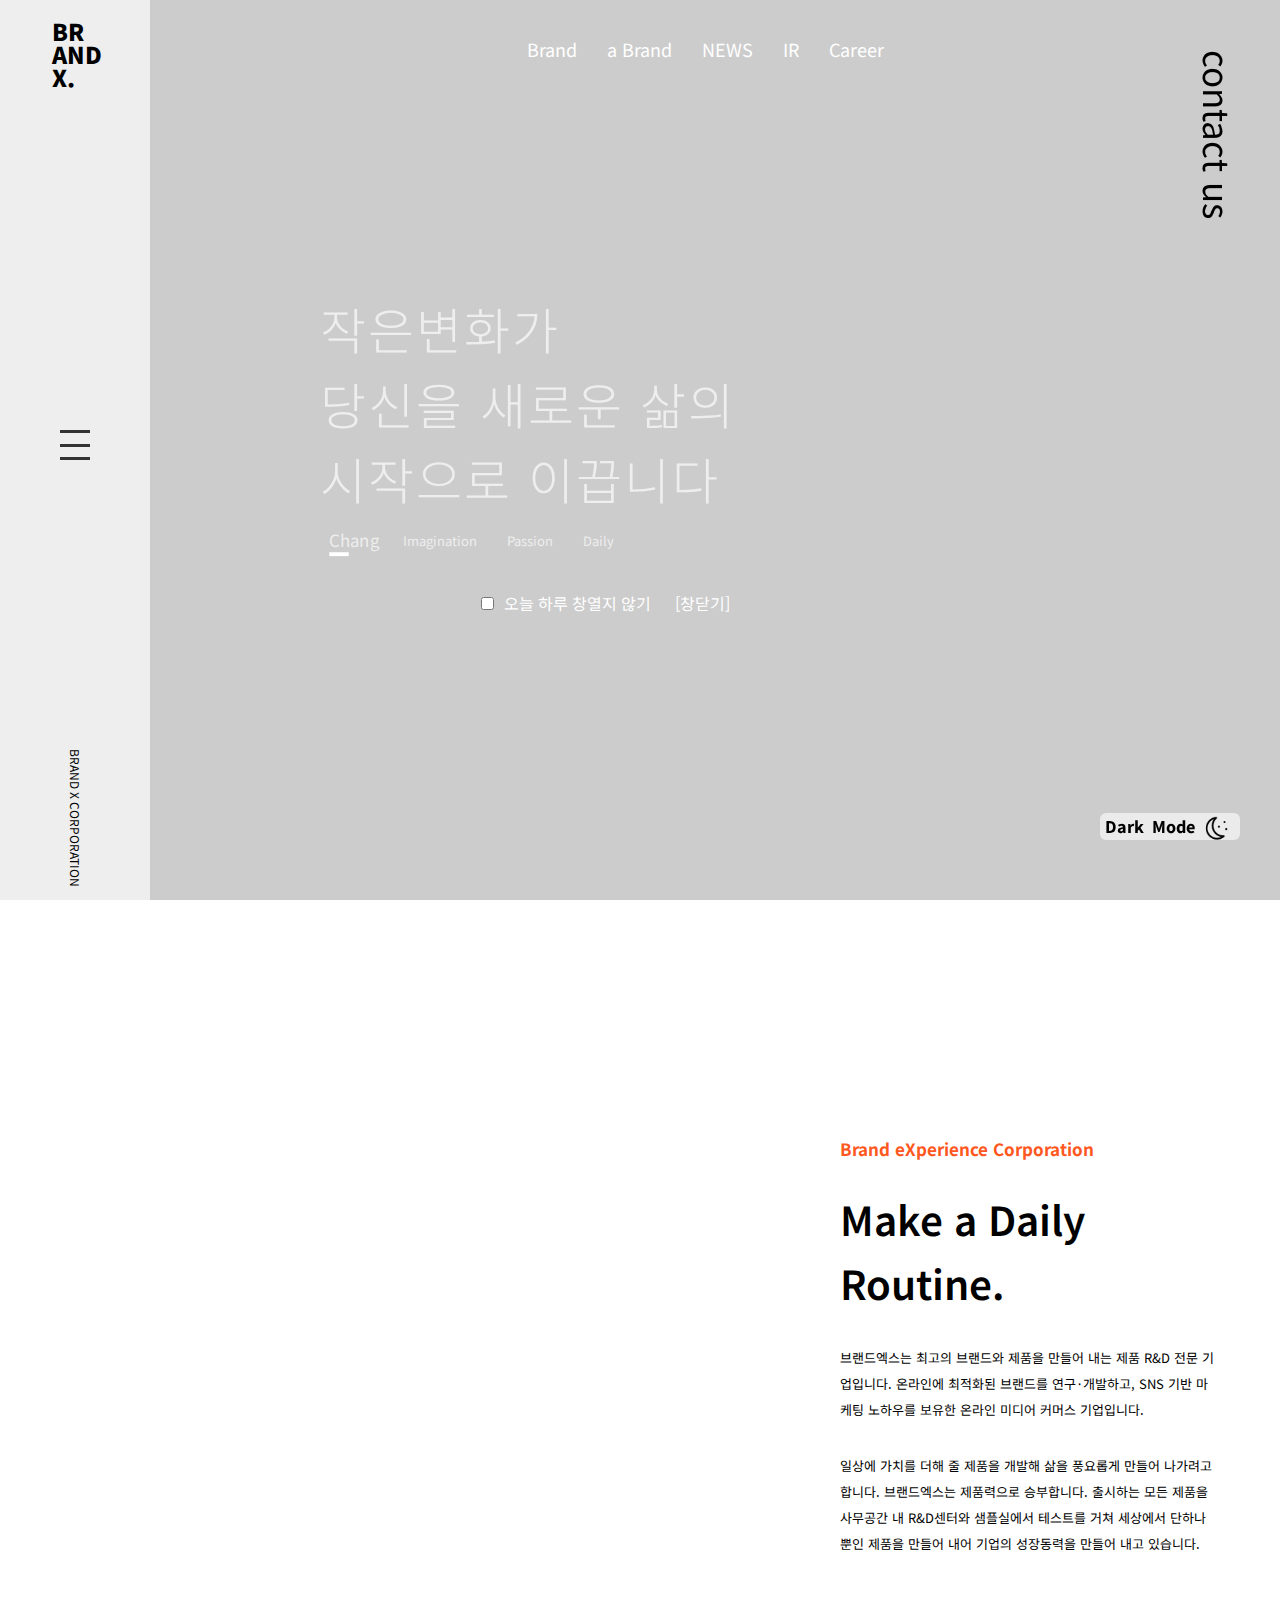
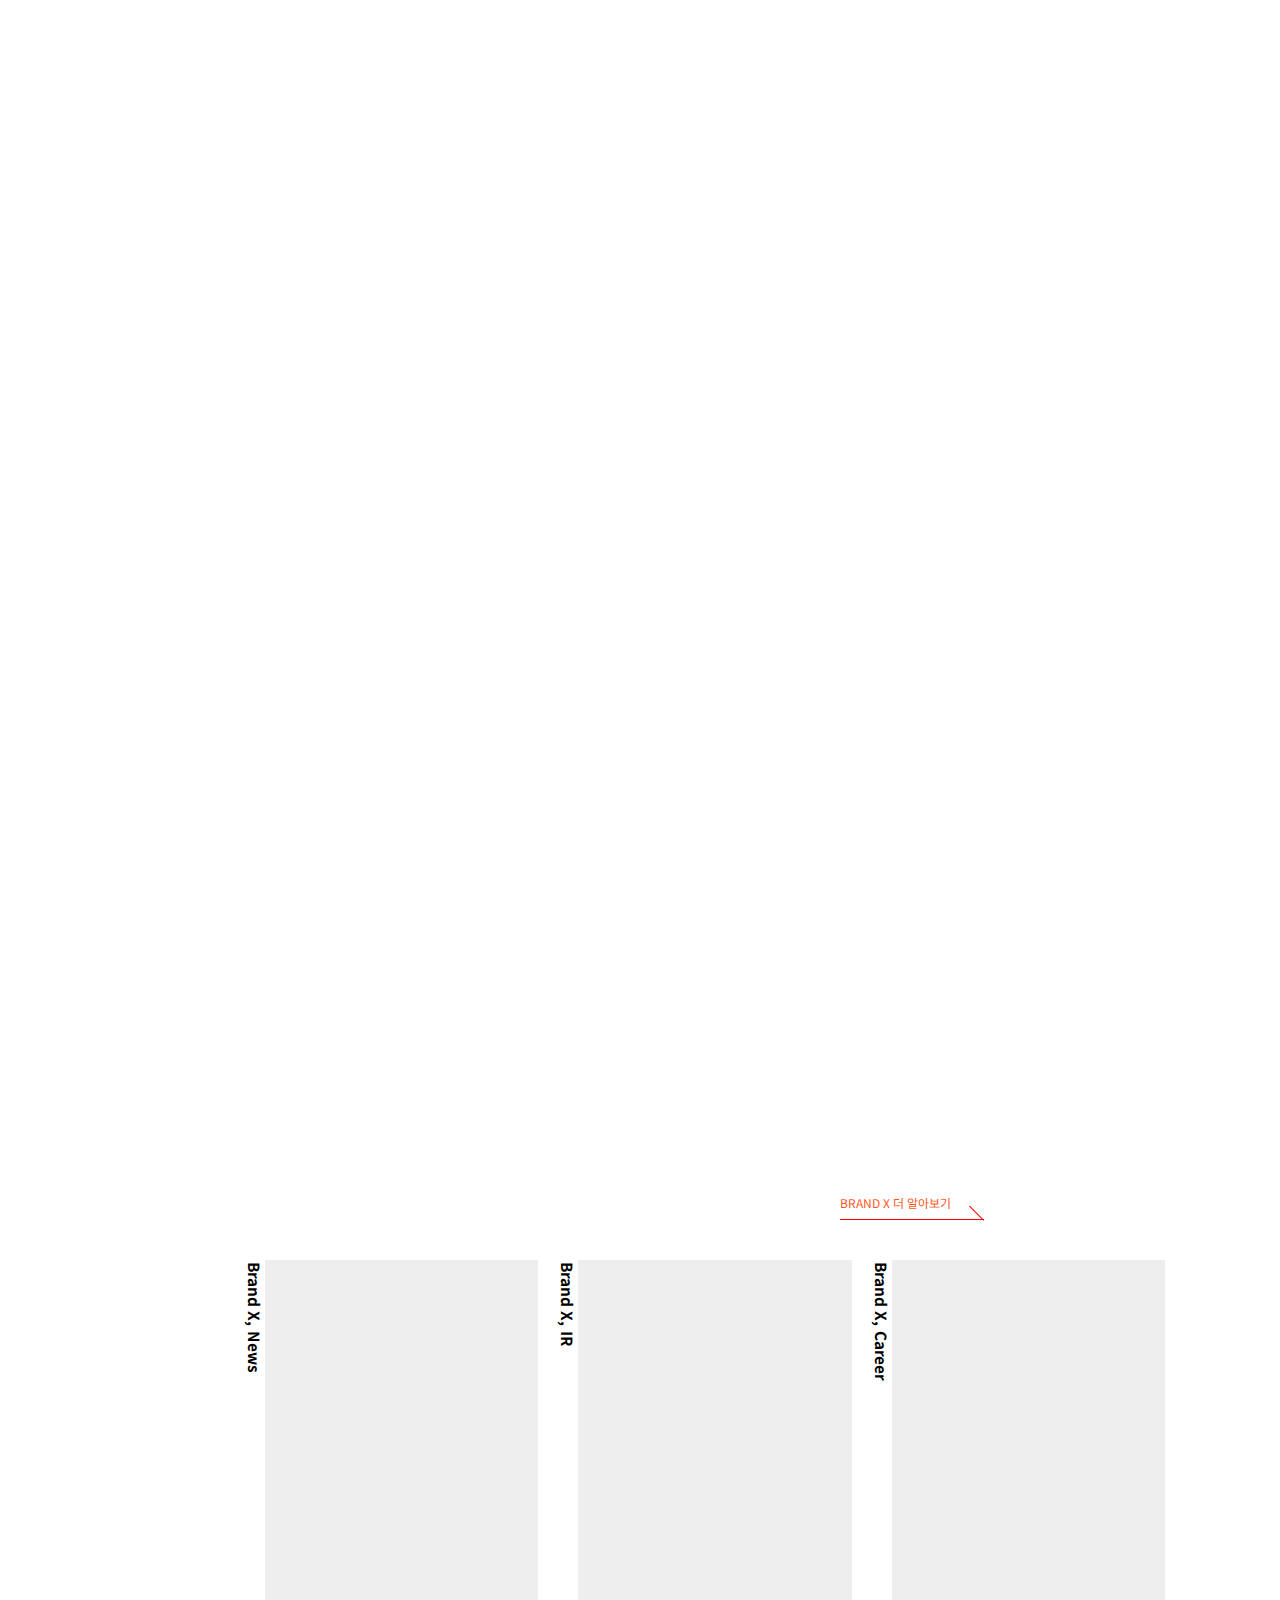
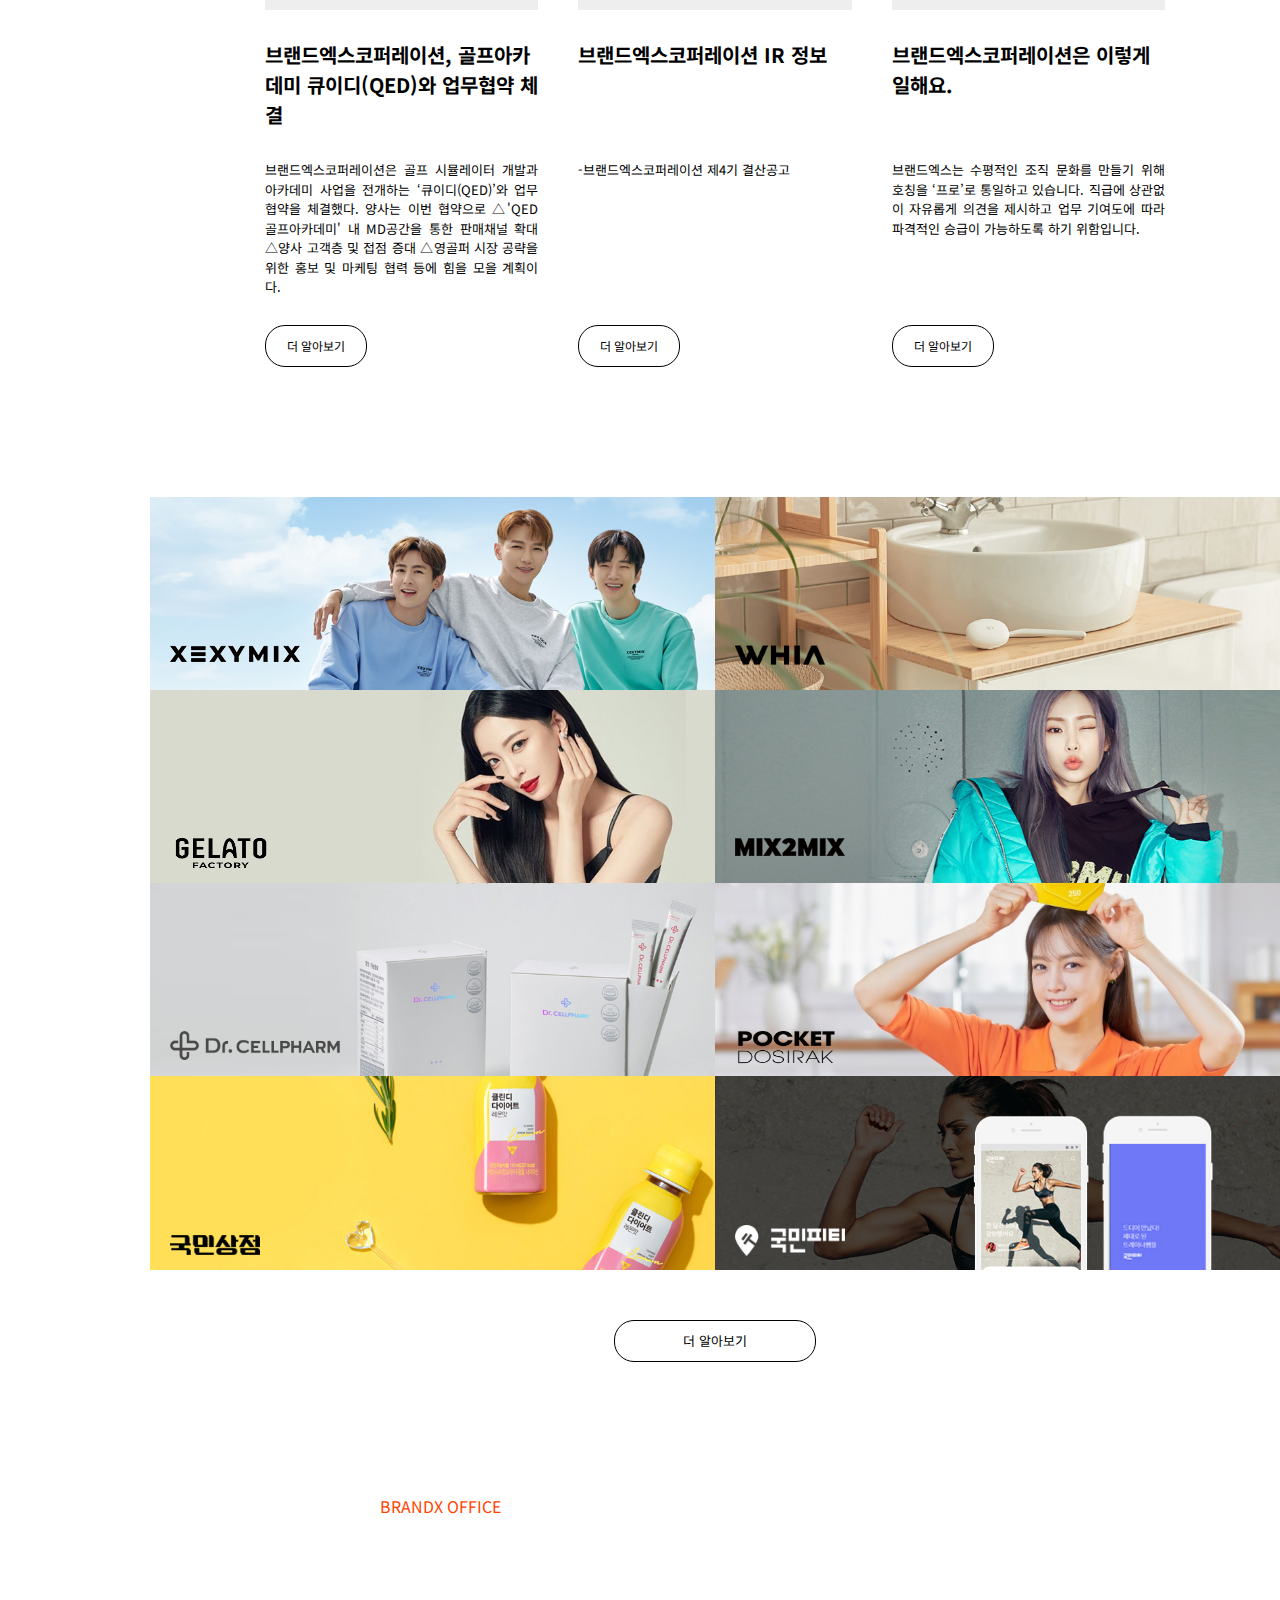
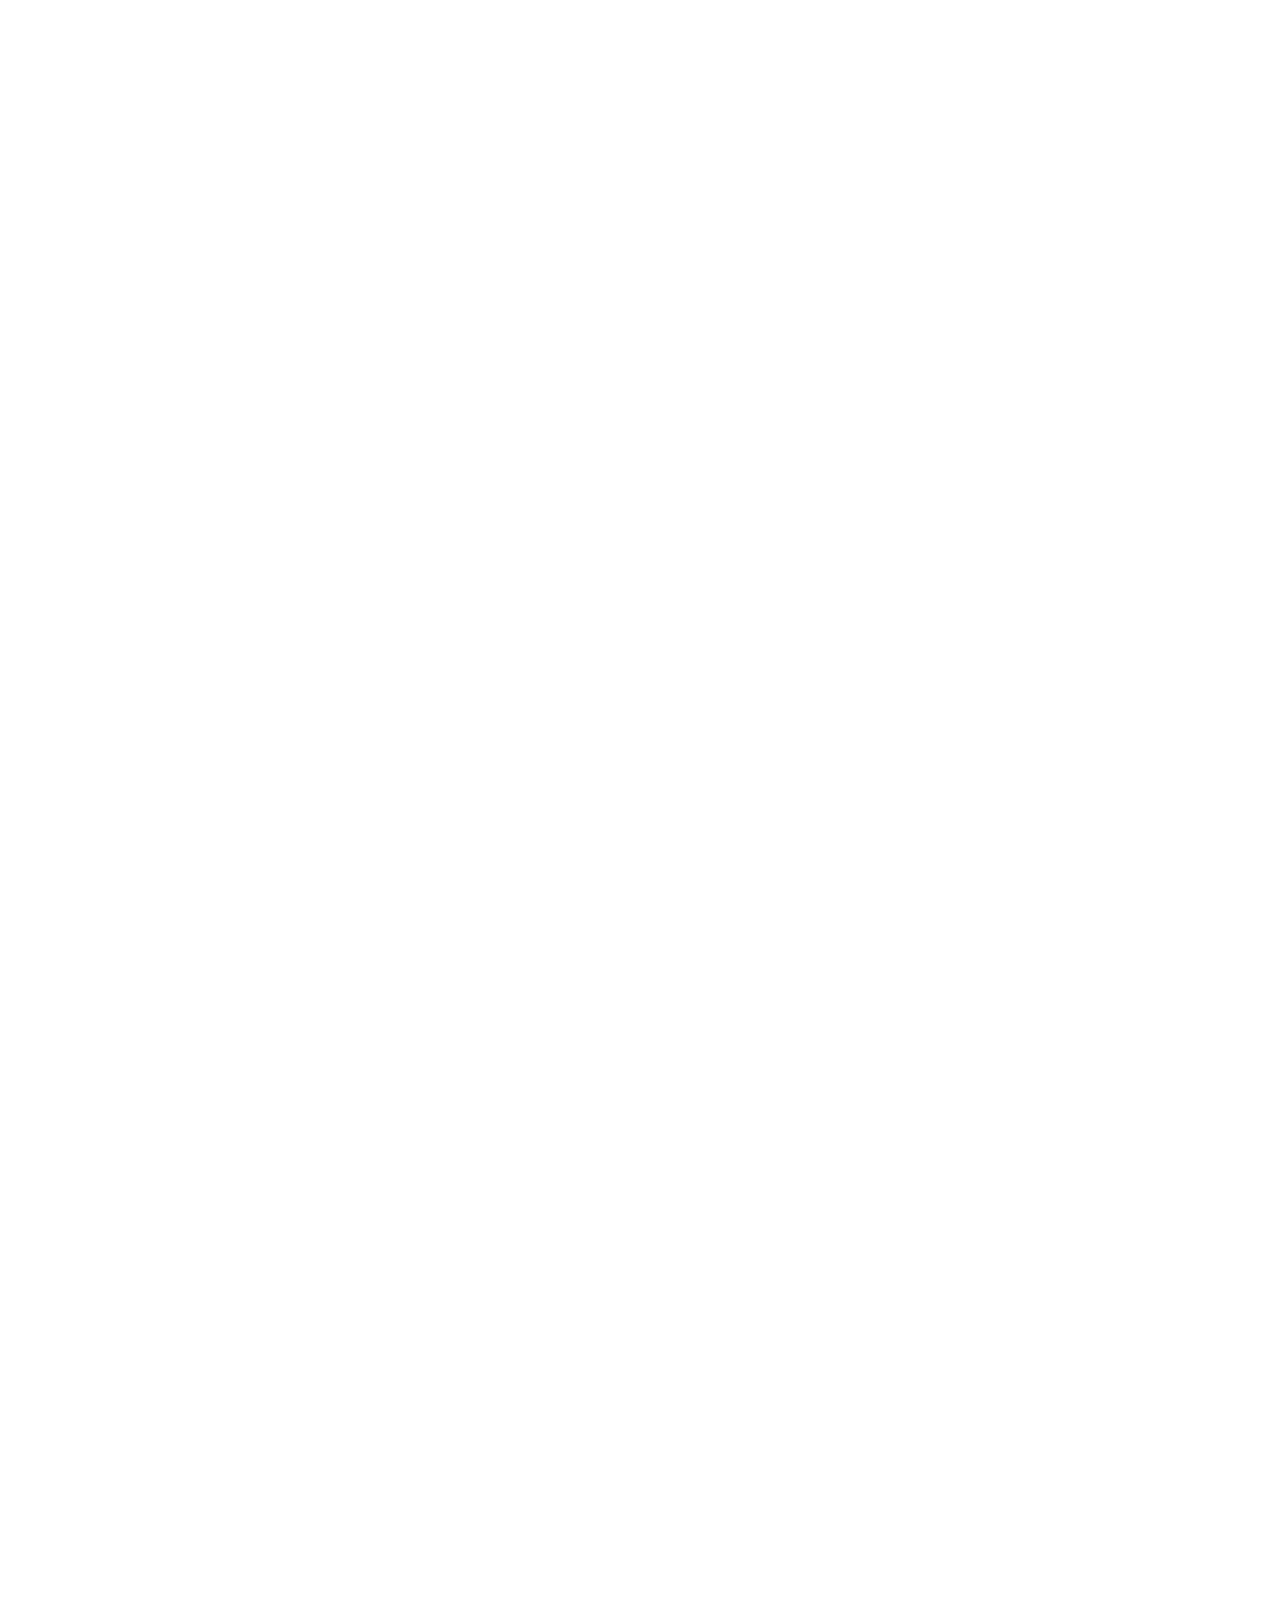
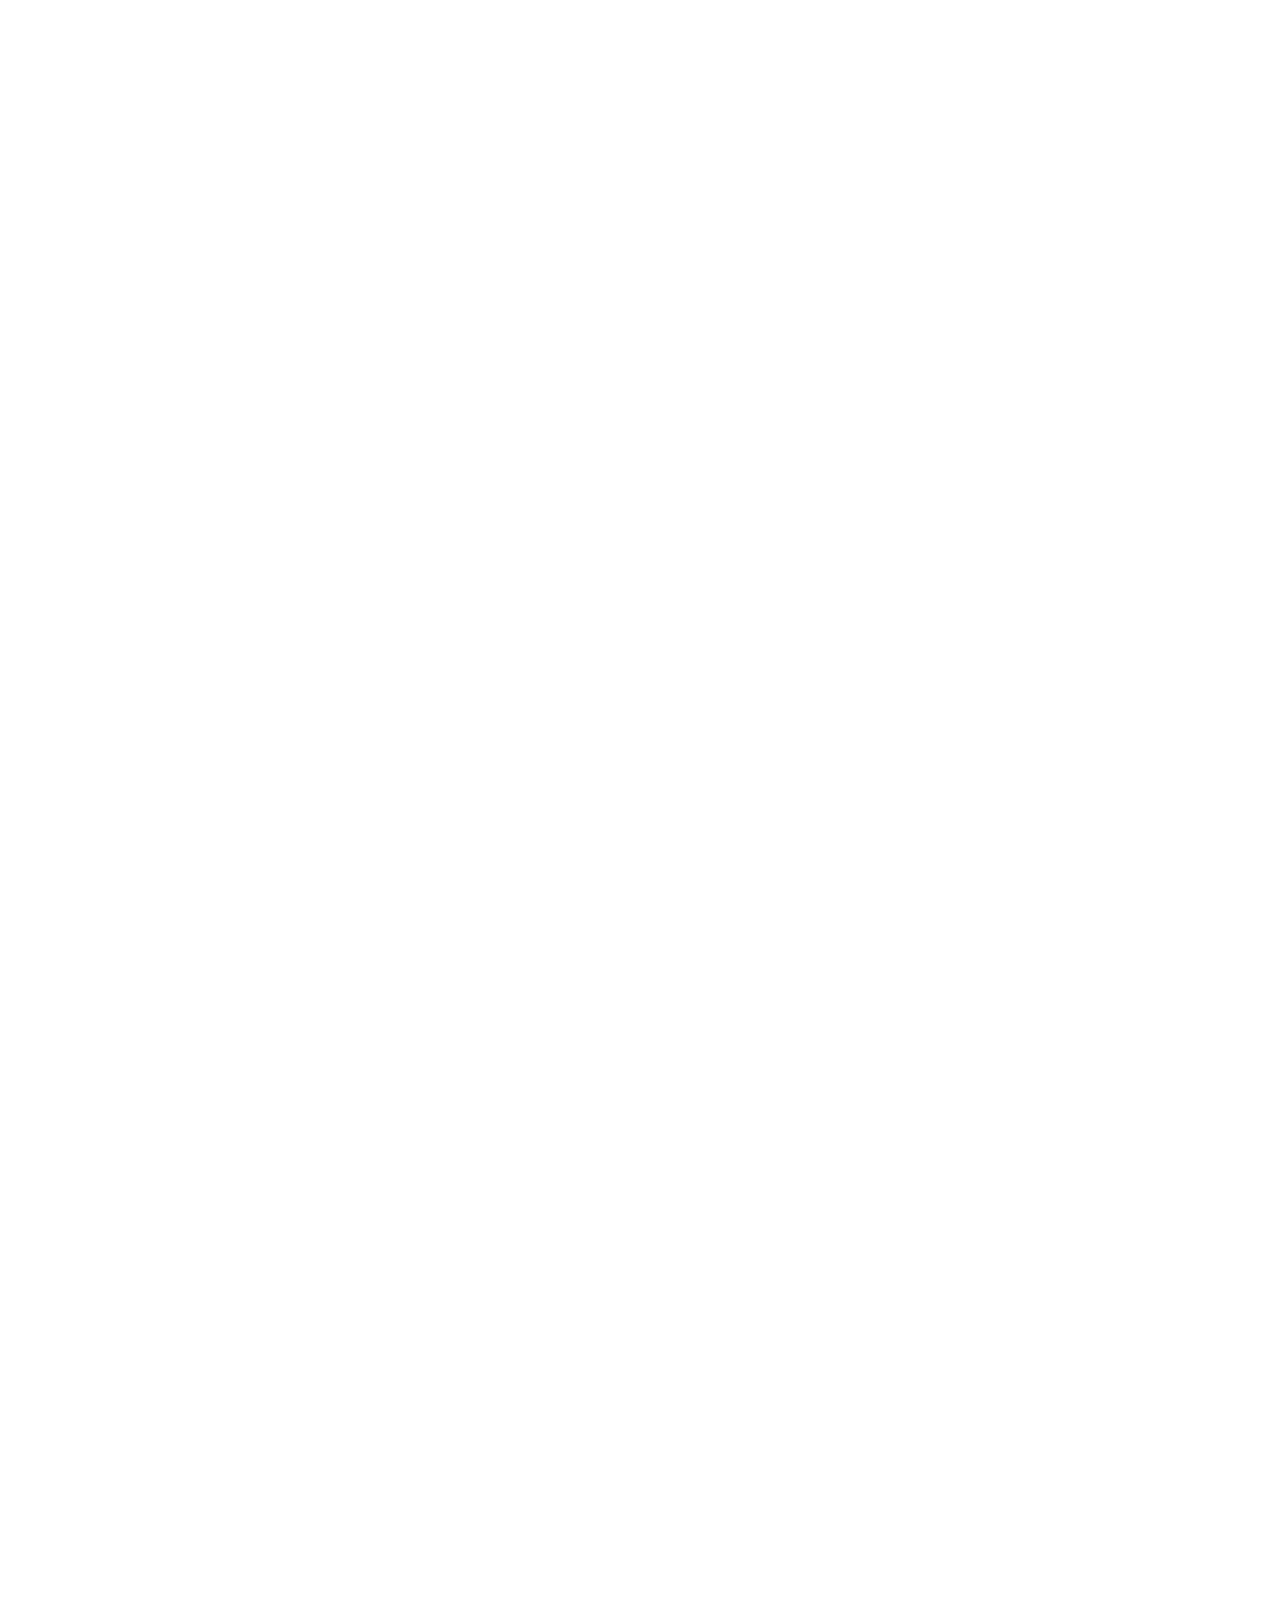
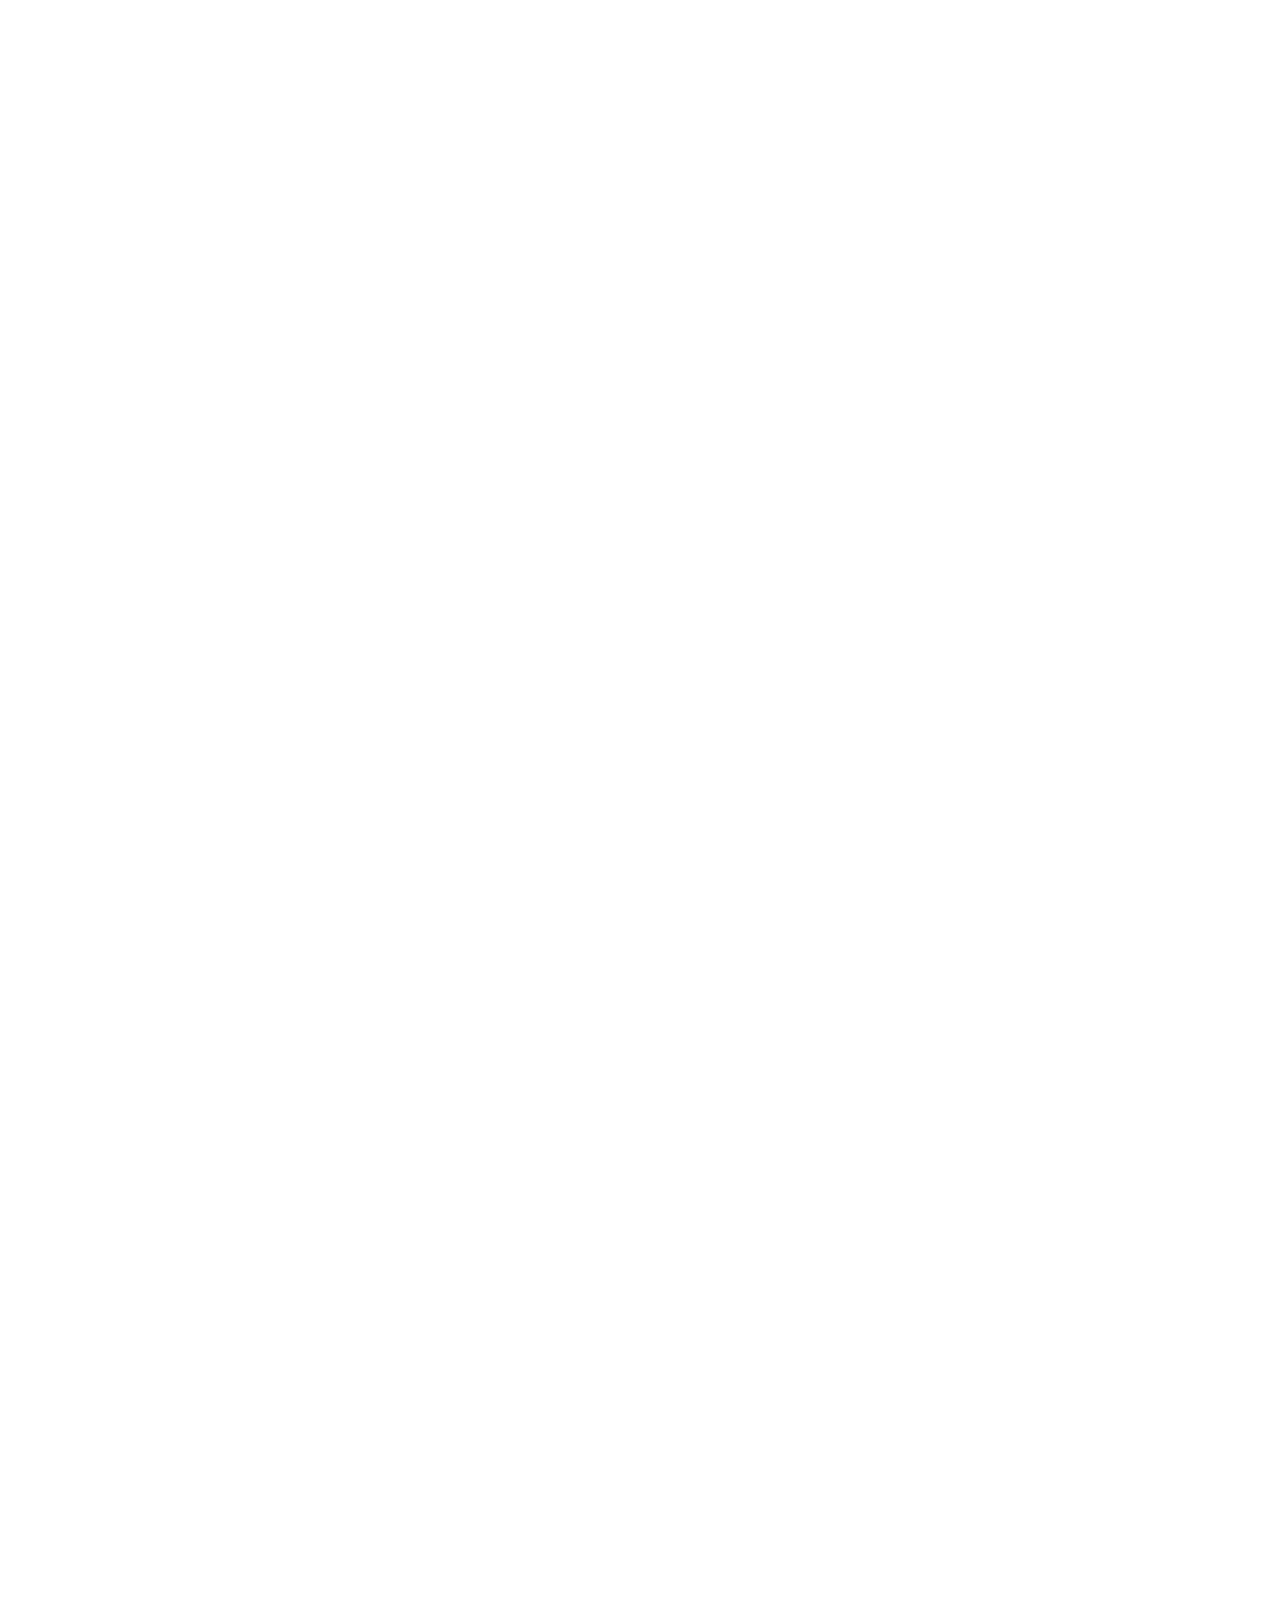
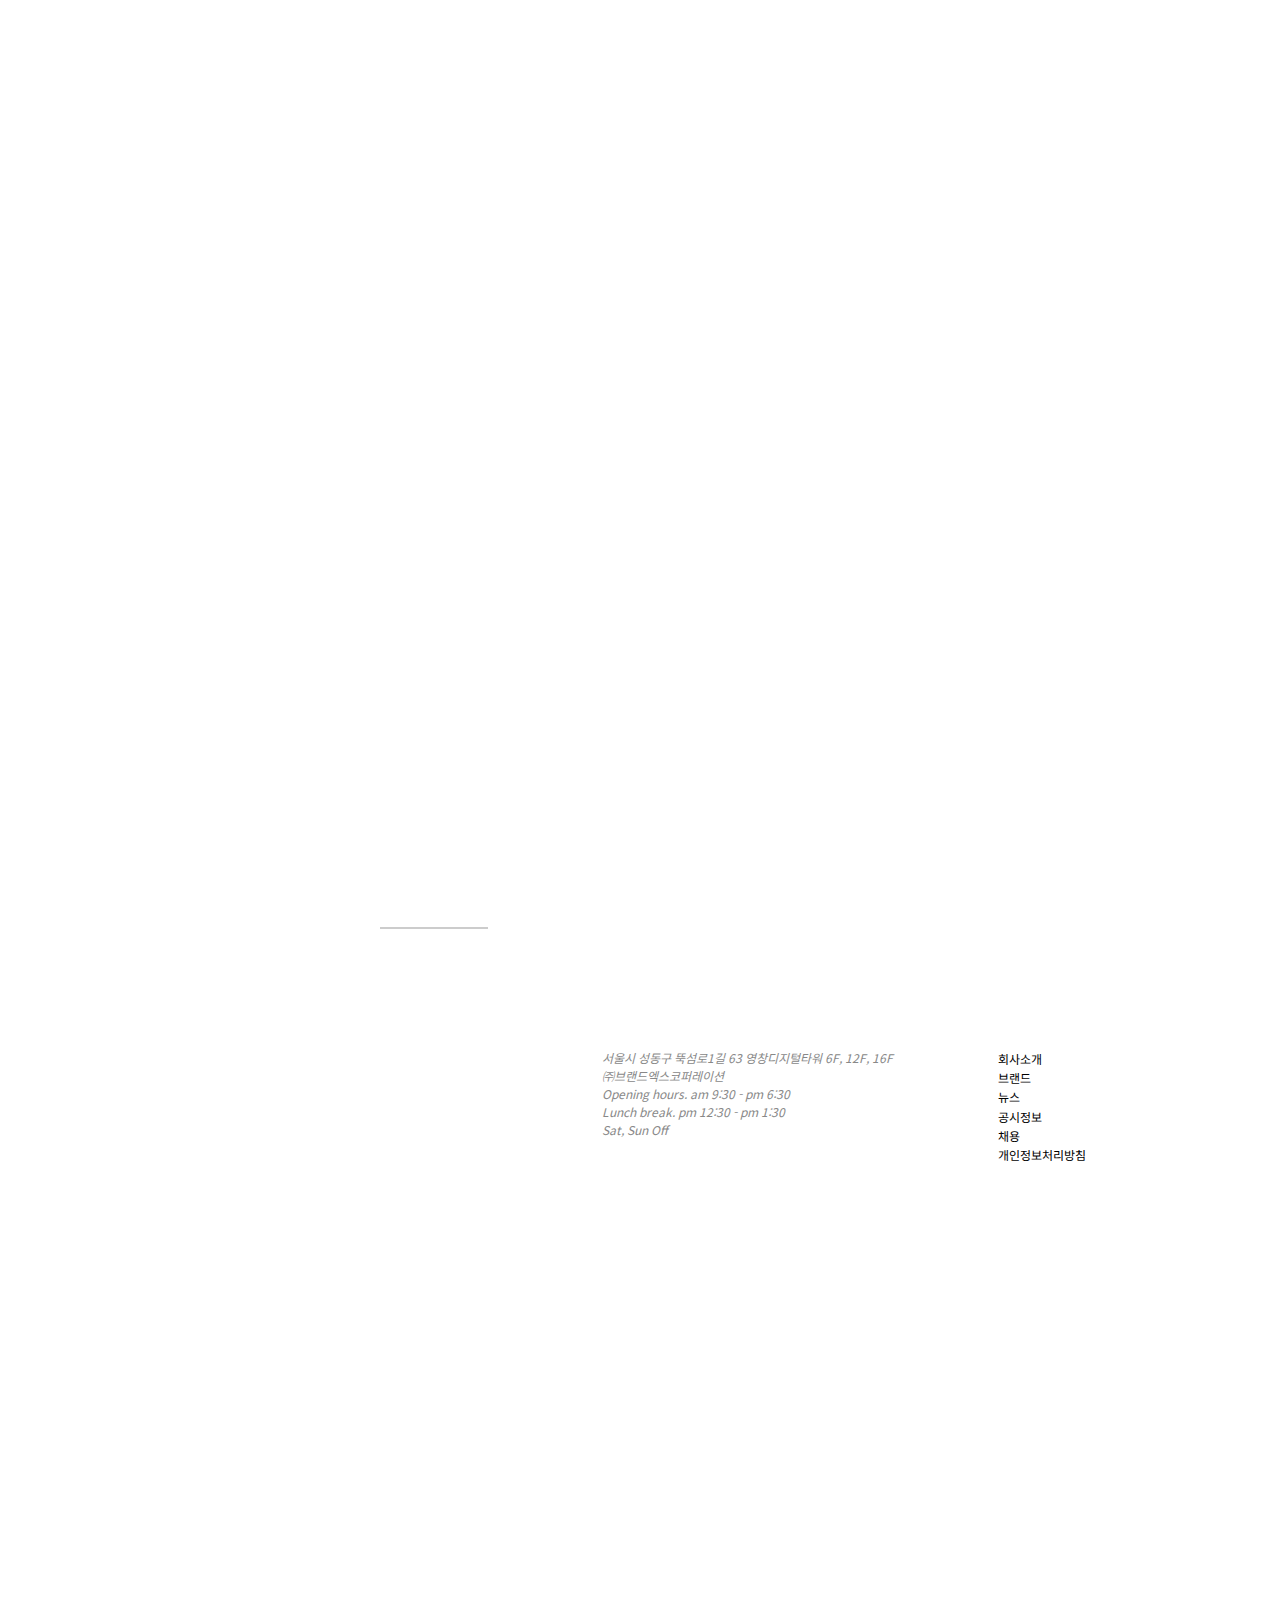
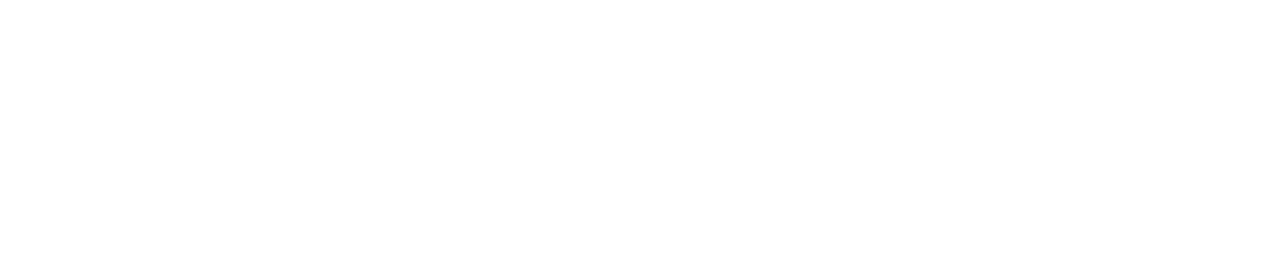
==== index.html @ f8bc4e4e "Update index.html" ====
<!DOCTYPE html>
<html lang="ko">
<head>
    <meta charset="UTF-8">
    <meta http-equiv="X-UA-Compatible" content="IE=edge">
    <meta name="viewport" content="width=device-width, initial-scale=1.0">
    <title>브랜드엑스코퍼레이션</title>
    <link rel="stylesheet" href="https://cdnjs.cloudflare.com/ajax/libs/meyer-reset/2.0/reset.min.css">
    <link rel="stylesheet" href="css/reset.css" type="text/css">

    <!-- 구글폰트:notosanskr -->
    <link rel="preconnect" href="https://fonts.googleapis.com">
    <link rel="preconnect" href="https://fonts.gstatic.com" crossorigin>
    <link href="https://fonts.googleapis.com/css2?family=Jua&family=Noto+Sans+KR:wght@100;300;400;500;700;900&display=swap" rel="stylesheet"> 
    
    <link rel="stylesheet" href="css/common.css" type="text/css">
    <link rel="stylesheet" href="css/header.css" type="text/css">
    <link rel="stylesheet" href="css/title.css" type="text/css">
    <link rel="stylesheet" href="css/main.css" type="text/css">
    <link rel="stylesheet" href="css/footer.css" type="text/css">
    <link rel="stylesheet" href="css/popup.css" type="text/css">
    <link rel="stylesheet" href="css/responsive.css" type="text/css">
    <link rel="stylesheet" href="css/aside.css" type="text/css">
    <!-- <script src="js/jquery-1.6.2.min.js"></script> -->
    <script src="https://code.jquery.com/jquery-3.6.0.min.js" integrity="sha256-/xUj+3OJU5yExlq6GSYGSHk7tPXikynS7ogEvDej/m4=" crossorigin="anonymous"></script>
    <script type="text/javascript" src="js/popup.js"></script>
    
<!-- slick 브랜드오피스 슬라이드  ---------------------------------------------------------------------------------------->
    <link rel="stylesheet" type="text/css" href="css/slick.css"/>
    <link rel="stylesheet" type="text/css" href="css/slick-theme.css"/>
    <script type="text/javascript" src="http://cdn.jsdelivr.net/npm/slick-carousel@1.8.1/slick/slick.min.js"></script>

    <script type="text/javascript" src="js/slick.js"></script>    
    
<!--  브랜드오피스 드래그 시 진행바크기 변화 --------------------------------------------------------------------------------->
    <script>
    $(function(){
            //office slick
            $('.brandOfficeSlide').slick({
                centerMode: true,
                centerPadding: '100px',
                arrows:false

            });
            $("#brandoffice .wrap").append("<span class='progressive'></span>");

            var progressiveW=$("#brandoffice .wrap .progressive").width()/6;
            $("#brandoffice .wrap .progressive").css("width",progressiveW);
            console.log("진행바크기 1/6 :" +$("#brandoffice .wrap .progressive").width())

            //드래그해서 이동시 작동
            //*=은 대입연산자라고 한다. 따라서 progressiveW 변수의 값에 n값을 곱한 후 그 값을 다시 progressiveW 변수에 넣어라.
            var n;
            $('.slick-track').on('click mouseleave',function(){
                
                n=Number($(this).children("li.slick-current").attr("data-slick-index"))+1;
                //Numver();은 문자 타입을 숫자 타입으로 전환해줌
                $("#brandoffice .wrap .progressive").css("width",progressiveW*n); 
                
                
            });
            // });$('.slick-track').on('click mouseleave',function(){
                //      console.log("드래그마침");
            });
            </script>
<!-- 팝업 슬라이드 ---------------------------------------------------------------------------------------------------->
    <script>
        $(function(){
            $(document).ready(function(){
                $('#showimage .popSlide').slick({
                    dots: false,
                    arrows:false,
                    infinite: true,
                    speed: 300,
                    slidesToShow: 1,
                    autoplay: true,
                    autoplaySpeed: 2000,
                    adaptiveHeight: true        
                });
            });
        });
    </script>
<!-- 모드 전환 ------------------------------------------------------------------------------------------------------->
	<script>
        $(function(){
            $("aside a.mode").click(function(){
                $(this).toggleClass("dark");
                $("body").toggleClass("bodyDark");
                $("").attr("","");
                return false;
            });
        });
    </script>
<!-- 문서 로딩 시 ----------------------------------------------------------------------------------------------------->
    <script>
        $(document).ready(
            function(){
                // 서브메뉴 표시(햄버거버튼)
                $("header .wrap a.allmenu").click(function(){
                    // x변환
                    $(this).toggleClass("x");
                    // 대메뉴 등장
                    $("header .wrap ul.gnb").toggleClass("moveShow");
                    return false;
                });

                //타이틀 첫번째 목록 표시
                $("#title ul.slide li:eq(0)").addClass("currentSlide");
                //타이틀 제목 클릭 시 해당 li가 보이게
                $("#title ul.slide li").click(function(){
                    $(this).addClass("currentSlide");
                    $(this).siblings().removeClass("currentSlide");
                });

                // 타이틀 영역 위 대메뉴만 배치 gnb 메뉴를 타이틀 영역으로 복제, 이동---------------------------------------------->
                $("#title .wrap").prepend("<div class='tMenu'></div>"); //append나 prepend는 신규 추가
                $("header .gnb").clone().appendTo(".tMenu"); //appendTo는 기존에 있는 태그를 추가해주는 기능 
                $(".tMenu .sub").remove();


                var n=1; //nth 1번부터
                $(".tMenu li").each(function(){
                    $(this).children().children().prependTo(".tMenu li:nth-child("+n+")");
                    n++; //n의 값을 1씩 증가시켜라(증감연산자)
                });
                // $(".tMenu li h2 a").prependTo(".tMenu li");
                $(".tMenu li h2").remove();

                //ethics 없애고 contact..옮기기 
                $(".tMenu li:eq(4)").remove();
                //$(".tMenu li:eq(5) a").appendTo(".tMenu");
                $(".tMenu li:eq(5) a").insertAfter(".tMenu");
                $(".tMenu + a").text("contact us");


// 소개 부분 스크롤 이벤트 -스크롤 > 고정 > 다시 스크롤---------------------------------------------------------------->
                
                //console.log($("#introduction .right").offset());
                    var introduction=$("#introduction").offset().top;
                    var introductionTop=$("#introduction .right").offset().top;
                    var introductionH=$("#introduction").innerHeight(); //패딩값 포함한 높이는 innerHeigh()
                    var introductionRight= $("#introduction .right");

                    var news=$("#news").offset().top;
                    var winH=$(window).height();
                    
                    // 함계해요 우리와.
                    var transY=0; 
                    var fTogether=$("footer .together").offset().top-$(window).height();
                    console.log("ftogether111: "+fTogether);
                    
                    $(window).scroll(function(){
                        
                        windowTop=$(window).scrollTop();
                        
//스크롤 시 팝업창 작아짐----------------------------------------------------------------------------------->
                    var st = $(window).scrollTop();
                    if(st>300){
                        st=0
                    }else{
                        st=(300-st) / 300;
                    }
                        
// 다크모드 선택 창 숨기기------------------------------------------------------------------------------------->
                        // if(windowTop > $("#introduction h2").height()){
                        //     $("aside").fadeOut();
                        // }
                        // if(windowTop == $("footer .together p").height()){
                        //     $("aside").fadeIn();
                        // }

                        var modeT = $(window).height() - $("aside a.mode").offset().top;

                        if(windowTop > modeT && windowTop < fTogether){
                            $("aside a.mode").stop().fadeTo(300,0.4);
                            $("aside a.mode").css({"transform":"scale(0.4)","transform-origin":"100% 50%"});
                            $("aside a.mode").on("mouseenter",
                            function(){
                                $("aside a.mode").stop().fadeTo(300,1);
                                $("aside a.mode").css({"transform":"scale(1)","transform-origin":"100% 50%"});
                            });

                        }
                        if(windowTop < modeT || windowTop > fTogether){
                            $("aside a.mode").stop().fadeTo(300,1);
                            $("aside a.mode").css({"transform":"scale(1)","transform-origin":"100% 50%"});
                        }

//----------------------------------------------------------------------------------------------------->
                        $("#showimage").css({"transform":"scale("+st+")","opacity":st});

                        //contact 크기, 색조정 원래대로 & 로고 이동
                        if(windowTop<introduction){
                            $("#title .tMenu + a").removeClass("contacttMove");
                        }
                        if(windowTop>introduction){
                            $("#title .tMenu + a").addClass("contacttMove");
                        }
                        if($(window).width()>1200){
                            // 소개 우측 고정
                            if(windowTop >= introductionTop && windowTop < news-winH){ //offset.top은 앞에 꺼부터 .right부분 윗부분 올 때까지
                                introductionRight.removeClass("introPt").css("top","50px");
                                introductionRight.addClass("fixed");
                                // contact 크기, 색 조정
                                $("#title .tMenu + a").addClass("contacttMove");
                            }
                            //console.log( $(window).scrollTop());
                            
                            //뉴스 위치시 소개 우측 위로 이동
                            if(windowTop >= news-winH){
                                introductionRight.removeClass("fixed");
                                introductionRight.addClass("introPt").css("top",introductionH-winH);
                                
                            }
                            // 소개 위치 이전 시 소개 우측 고정 해제
                            if(windowTop < introductionTop)
                            introductionRight.removeClass("fixed");
                            //contact us 작아지게
                        }
                        
                    });
                

//윈도우 리사이즈 -------------------------------------------------------------------------------->

                $(window).resize(function(){
                    winH=$(window).height();
                    //console.log(winH);
                    //windowTop=$(window).scrollTop();
                    introduction=$("#introduction").offset().top;
                    introductionTop=$("#introduction .right").offset().top;
                    introductionH=$("#introduction").innerHeight(); //패딩값 포함한 높이는 innerHeigh()
                });

//브랜드섹션 오버 효과--------------------------------------------------------------------------------->

                $("#brand ul li a").hover(
                    function(){
                        $(this).children("p").removeClass("hide");
                        $(this).addClass("over");
                        $(this).children(".white").remove();
                        $(this).children("h3").clone().prependTo(this).addClass("white");                        
                        if($(this).hasClass("8")){
                            $("#brand .wrap ul li:nth-child(8) a h3 img").css("filter","invert(100%)");
                        }
                    },
                    function(){
                        $("#brand .wrap ul li:nth-child(8) a h3 img").css("filter","initial");
                        $(this).children("p").addClass("hide");
                        $(this).removeClass("over");
                        $(this).children(".white").remove();
                    }
                );

                //함께해요 우리와
                var transY=0; 
                var fTogether=$("footer .together").offset().top-$(window).height();

                $(window).scroll(function(){
                    if($(window).scrollTop()>fTogether+$("footer .together").height()*0.66){
                        // if(transY <=70){
                        //     transY +=10;                       
                        // }
                        // $("footer .together h2").stop().animate({"margin-top":-transY},1500);
                        // console.log(transY);

                        /*
                        $("footer .together h2").addClass("togetherHup");
                        $("footer .together").addClass("togetherBg");
                        */
                       scrollY = $(window).scrollTop() % (fTogether + $("footer .together").height()*0.66); //3분의 2위치 지점.... %는 나머지를 뜻 함
                        $("footer .together h2").css({"margin-top":-scrollY / 2});
                        $("footer .together").css({"background-size":"auto " + (100+scrollY / 20) + "%"}); //auto 뒤에 여백 필요함

                    }
                    if($(window).scrollTop()<fTogether+$("footer .together").height()*0.66){
                        // if(transY >=0){
                        //     transY -=10;                       
                        // }
                        // $("footer .together h2").stop().animate({"margin-top":-transY},1500);
                        // console.log(transY);

                        /*
                        $("footer .together h2").removeClass("togetherHup");
                        $("footer .together").removeClass("togetherBg");
                        */
                        
                    }
                });
            }
        );
    </script>

</head>

<body>
    <!-- 상단영역 -->
    <header id="header">
        <div class="wrap">
            <h1>
                <a href="index.html">BR<br>AND<br>X.</a>
            </h1>
            <ul class="gnb">
                <li>
                    <h2><a href="#">Brand</a> </h2>
                    <ul class="sub">
                        <li><a href="">about</a></li>
                        <li><a href="">Identity</a></li>
                    </ul>
                </li>
                <li>
                    <h2><a href="#">a Brand </a></h2>
                    <ul class="sub">
                        <li><a href="">젝시믹스</a></li>
                        <li><a href="">믹스투믹스</a></li>
                        <li><a href="">휘아</a></li>
                        <li><a href="">국민상점</a></li>
                        <li><a href="">포켓도시락</a></li>
                        <li><a href="">닥터셀팜</a></li>
                        <li><a href="">거꾸로당</a></li>
                        <li><a href="">국민피티</a></li>
                        <li><a href="">젤라또팩토리</a></li>
                    </ul>
                </li> 
                <li>
                    <h2><a href="#">NEWS</a></h2>
                </li>    
                <li>
                    <h2><a href="#">IR</a></h2>
                    <ul class="sub">
                        <li><a href="">공시정보</a></li>
                        <li><a href="">IR자료</a></li>
                    </ul>
                </li>    
                <li>
                    <h2><a href="#">Ethics</a></h2>
                </li>
                <li>
                    <h2><a href="#">Career</a></h2>
                </li> 
                <li>
                    <h2><a href="#">Contact</a></h2>
                    <ul class="sub">
                        <li><a href="">문의하기</a></li>
                        <li><a href="">지원하기</a></li>
                        <li><a href="">협력업체지원</a></li>
                    </ul>
                </li> 
            </ul> 
            <ul class="enb">
                <li><a href="">kr</a></li>
                <li><a href="">en</a></li>
                <li><a href="">cn</a></li>
            </ul>
            <a href="" class="allmenu">전체메뉴보기<span></span></a>
        </div>    
    </header>

    <!-- 타이틀영역 -->
    <div id="title">
        <div class="wrap">
            <ul class="slide">
                <li>
                    <h2 class="p">Chang</h2>
                    <p class="h1">작은변화가 <br>당신을 새로운 삶의 <br>시작으로 이끕니다</p>
                </li>
                <li>
                    <h2 class="p">Imagination</h2>
                    <p class="h1">브랜드엑스는 무한한 <br>상상력으로 제품의 <br>가치를 발견합니다</p>
                </li>                <li>
                    <h2 class="p">Passion</h2>
                    <p class="h1">제품 R&D 열정이 <br>우리를 새로운 세상 <br>밖으로 이끌어 냅니다</p>
                </li>                <li>
                    <h2 class="p">Daily</h2>
                    <p class="h1">브랜드엑스는 <br>당신의 일상 속 가치를 <br>높여주고자 합니다</p>
                </li>
            </ul>
            <span class="control"><a href=""></a><a href=""></a></span>
            <!-- 팝업 슬라이드 -->
            <div id="showimage">
                <ul class="popSlide">
                    <li class="popSlide1">
                        <h2 class="h2">2022년도<br>IR자료</h2>
                        <p class="p">2022년 IR BOOK 브랜드엑스코퍼레이션<span class="block"></span>자료를 개제합니다.</p>
                        <a href="" class="go">바로가기</a>
                    </li>
                    <li class="popSlide2"><a href=""><img src="img/popup2.jpg" alt="1"></a></li>
                    <li class="popSlide3"><a href=""><img src="img/popup3.jpg" alt="2"></a></li>
                </ul>
                <span class="wrapClose"><input type="checkbox" id="Notice" name="Notice">오늘 하루 창열지 않기
                    <a class="btn_close" onclick="closeWin();hidebox(); return false;">[창닫기]</a>
                </span>
                <script language="JavaScript" type="text/javascript">
                    function closeWin(){
                      var chk = document.getElementById('Notice') //id가 notice인 요소를 가져와서 변수에 넣는다.
                      if ( chk.checked ) {
                            setCookie( "Notice", "done" , 1); // 1 은 1일을 뜻함.
                      }
                    }
                    if ( getCookie( "Notice" ) == "done" ) {
                        hidebox();
                    }
                </script>
            </div>
        </div>
    </div>
    <!-- 내용영역 -->
    <main>
        <!-- 소개 -->
        <section id="introduction" class="padding-t60 padding-b60">
            <div class="wrap">
                <div class="right">
                    <hgoup>
                        <h2 class="h6">Brand eXperience Corporation</h2>
                        <h3 class="h2">Make a Daily Routine.</h3>
                    </hgoup>
                    <p class="p"> 브랜드엑스는 최고의 브랜드와 제품을 만들어 내는 제품 R&D 전문 기업입니다. 온라인에 최적화된 브랜드를 연구·개발하고, SNS 기반 마케팅 노하우를 보유한 온라인 미디어 커머스 기업입니다. </p>
                    <p class="p"> 일상에 가치를 더해 줄 제품을 개발해 삶을 풍요롭게 만들어 나가려고 합니다. 브랜드엑스는 제품력으로 승부합니다. 출시하는 모든 제품을 사무공간 내 R&D센터와 샘플실에서 테스트를 거쳐 세상에서 단하나 뿐인 제품을 만들어 내어 기업의 성장동력을 만들어 내고 있습니다. </p>
                    <a href="" class="more">BRAND X 더 알아보기</a>
                </div>
            </div>
        </section>
        <!-- 뉴스 -->
        <section id="news" class="padding-t60 padding-b60">
            <div class="wrap">
                <h2 class="hide">브랜드엑스코퍼레이션 Brand X</h2>
                <article>
                    <hgroup>
                        <h3 class="h6"><a href=""> Brand X, News</h3> </a> 
                        <h4 class="h3"> 브랜드엑스코퍼레이션, 골프아카데미 큐이디(QED)와 업무협약 체결 </h4>
                    </hgroup>
                    <p class="p">브랜드엑스코퍼레이션은 골프 시뮬레이터 개발과 아카데미 사업을 전개하는 ‘큐이디(QED)’와 업무협약을 체결했다. 양사는 이번 협약으로 △'QED 골프아카데미' 내 MD공간을 통한 판매채널 확대 △양사 고객층 및 접점 증대 △영골퍼 시장 공략을 위한 홍보 및 마케팅 협력 등에 힘을 모을 계획이다. </p>
                    <a href="" class="more">더 알아보기</a>
                </article>
                <article>
                    <hgroup>
                        <h3 class="h6"><a href="">Brand X, IR</h3></a>
                        <h4 class="h3">브랜드엑스코퍼레이션 IR 정보</h4>
                    </hgroup>
                    <p class="p">-브랜드엑스코퍼레이션 제4기 결산공고 </p>
                    <a href="" class="more">더 알아보기</a>
                </article>
                <article>
                    <hgroup>
                        <h3 class="h6"><a href="">Brand X, Career</h3></a>
                        <h4 class="h3">브랜드엑스코퍼레이션은 이렇게 일해요.</h4>
                    </hgroup>
                    <p class="p">브랜드엑스는 수평적인 조직 문화를 만들기 위해 호칭을 ‘프로’로 통일하고 있습니다. 직급에 상관없이 자유롭게 의견을 제시하고 업무 기여도에 따라 파격적인 승급이 가능하도록 하기 위함입니다. </p>
                    <a href="" class="more">더 알아보기</a>
                </article>
            </div>
        </section>
       <!-- brand -->
       <section id="brand" class="padding-t60 padding-b60">
            <div class="wrap">
                <h2 class="hide">brand</h2>
                <ul>
                    <li>
                        <a href="">
                            <h3 class="h4"><img src="img/xexymix_logo.png" alt=""></h3>
                            <p class="p hide">
                                Xexymix is Korea No.1 Yoga Wear and<br>
                                Athlelesure Brand. This brand is<br>
                                drawing attention all over the world.
                            </p>
                            <p class="detail hide">자세히 보기</p>
                        </a>
                    </li>
                    <li>
                        <a href="">
                            <h3 class="h4"><img src="img/whiaLogo01.png" alt=""></h3>
                            <p class="detail-desc eng hide">
                                Whia is meaning 輝雅(Bright/clean).<br>
                                It is first ‘Clean Living Brand’ in Korea.
                            </p>
                            <p class="detail hide">자세히 보기</p>
                        </a>
                    </li>
                    <li>
                        <a href="">
                            <h3 class="h4"><img src="img/gelato_ci_b.png" alt=""></h3>
                            <p class="detail-desc eng hide">
                                Gelato factory is a special brand<br>
                                that provides you with new nails.
                            </p>
                            <p class="detail hide">자세히 보기</p>
                        </a>
                    </li>
                    <li>
                        <a href="">
                            <h3 class="h4"><img src="img/mix2mix_black.png" alt=""></h3>
                            <p class="detail-desc eng hide">
                                Mix2mix is the first athleisure<br>
                                contemporary brand in korea. <br>
                                This brand is very popular in 1020s.
                            </p>
                            <p class="detail hide">자세히 보기</p>
                        </a>
                    </li>
                    <li>
                        <a href="">
                            <h3 class="h4"><img src="img/dgy-logo.png" alt=""></h3>
                            <p class="detail-desc eng hide">
                                Dr.Cellpharm is a special brand<br>
                                that leading a concept of counselling<br>
                                by doctor for health and beauty.

                            </p>
                            <p class="detail hide">자세히 보기</p>
                        </a>
                    </li>
                    <li>
                        <a href="">
                            <h3 class="h4"><img src="img/pocket_balck.png" alt=""></h3>
                            <p class="detail-desc eng hide">
                                Pocketdosirak is a small frozen lunch<br>
                                box brand. This brand have been the<br>most
                                sold in korea at this market.
                            </p>
                            <p class="detail hide">자세히 보기</p>
                        </a>
                    </li>
                    <li>
                        <a href="">
                            <h3 class="h4"><img src="img/3care_black.png" alt=""></h3>
                            <p class="detail-desc eng hide">
                                KookminShop is a platform that offers the products<br>
                                our need according to various lifestyles.<br>
                                We want to make my daily life more new and enjoyable.
                            </p>
                            <p class="detail hide">자세히 보기</p>
                        </a>
                    </li>
                    <li>
                        <a href="" class="8">
                            <h3 class="h4"><img src="img/pt_white.png" alt=""></h3>
                            <p class="detail-desc eng hide">
                                Wannaglam is a health and diet management brand.<br>
                                It will be launched soon as a community mobile app.
                            </p>
                            <p class="detail hide">자세히 보기</p>
                        </a>
                    </li>
                </ul>
                <a href="" class="more">더 알아보기</a>
            </div>
        </section>
        <!-- BRANDX OFFICE -->
        <section id="brandoffice" class="padding-t60 padding-b60">
            <div class="wrap">
                <h2>BRANDX OFFICE</h2>
                <ul class="brandOfficeSlide">
                    <li><img src="img/office_1.jpg" alt=""></li>
                    <li><img src="img/office_2.jpg" alt=""></li>
                    <li><img src="img/office_3.jpg" alt=""></li>
                    <li><img src="img/office_4.jpg" alt=""></li>
                    <li><img src="img/office_5.jpg" alt=""></li>
                    <li><img src="img/office_6.jpg" alt=""></li>
                </ul>
            </div>
        </section>
    </main>
<!-- 모드 전환 -->
<aside>
    <a class="mode">Mode</a>
</aside>
<!-- 하단 영역 -->
<footer class="padding-t60">
    <div class="wrap">
        <h1 class="h1">
            <a href="">
                <img src="https://www.brandxcorp.com/web/upload/images/footer_logo_black.png" alt="">
            </a>
        </h1>
        <address>
            서울시 성동구 뚝섬로1길 63 영창디지털타워 6F, 12F, 16F<span class="block"></span>
            ㈜브랜드엑스코퍼레이션<br>
            <span class="engAdress">
            Opening hours. am 9:30 - pm 6:30<br>
            Lunch break. pm 12:30 - pm 1:30<br>
            Sat, Sun Off
            </span>
        </address>
        <ul class="fnb">
            <li><a href="">회사소개</a></li>
            <li><a href="">브랜드</a></li>
            <li><a href="">뉴스</a></li>
            <li><a href="">공시정보</a></li>
            <li><a href="">채용</a></li>
            <li><a href="">개인정보처리방침</a></li>
        </ul>
    </div>
    <div class="together">
        <h2 class="h2">함께해요, 우리와.</h2>
        <p class="p">실패를 두려워 하지 않는 도전정신 <span class="block"></span>
            함께 일하고, 함께 성장하는 브랜드엑스코퍼레이션</p>
    </div>
</footer>
</body>
</html>
---- css/common.css ----
body{
/*! font-family: 'Jua', sans-serif; */
font-family: 'Noto Sans KR', sans-serif;
}
.wrap{
  max-width: 1100px;
  margin: 0 auto;
}
.h1{
  font-size: 50px;
  font-weight: 900;
}
.h2{
  font-size: 40px;
  font-weight: 600;
}
.h3{
  font-size: 33px;
  font-weight: 700;
}
.h4{
  font-size: 27px;
  font-weight: 700;
}
.h5{
 font-size: 17px;
  font-weight: 700; 
}
.h6{
  font-size: 17px;
  font-weight: 700; 
}
.block{
  display: block;
}
.hide{
  display: none;
}
h1,h2{
  
}

/* 패딩 */

.padding-t10{
  padding-top: 10px;
}
.padding-t20{
  padding-top: 20px;
}
.padding-t30{
  padding-top: 30px;
}
.padding-t40{
  padding-top: 40px;
}
.padding-t50{
  padding-top: 50px;
}
.padding-t60{
  padding-top: 60px;
}

.padding-b10{
  padding-bottom: 10px;
}
.padding-b20{
  padding-bottom: 20px;
}
.padding-b30{
  padding-bottom: 30px;
}
.padding-b40{
  padding-bottom: 40px;
}
.padding-b50{
  padding-bottom: 50px;
}
.padding-b60{
  padding-bottom: 60px;
}

/* 마진 */

.margin-t10{
  margin-top: 10px;
}
.margin-t20{
  margin-top: 20px;
}
.margin-t30{
  margin-top: 30px;
}
.margin-t40{
  margin-top: 40px;
}
.margin-t50{
  margin-top: 50px;
}
.margin-t60{
  margin-top: 60px;
}

.margin-b10{
  margin-bottom: 10px;
}
.margin-b20{
  margin-bottom: 20px;
}
.margin-b30{
  margin-bottom: 30px;
}
.margin-b40{
  margin-bottom: 40px;
}
.margin-b50{
  margin-bottom: 50px;
}
.margin-b60{
  margin-bottom: 60px;
}
.p{
  font-size:13px; 
  line-height: 1.4;
}

/* line-height */
.line-height1_2{
  line-height: 1.2;
}
.line-height1_3{
  line-height: 1.3;
}
.line-height1_4{
  line-height: 1.4;
}
.line-height1_5{
  line-height: 1.5;
}
.line-height1_6{
  line-height: 1.6;
}
---- css/header.css ----
body{
    height: 100%;
    padding-left: 150px;
    transition: all 0.5s;
  }
  .mask1{
  
    /*! mask-image: url(https://cdn.icon-icons.com/icons2/692/PNG/512/seo-social-web-network-internet_132_icon-icons.com_61506.png); */
    mask-image: url(../img/h2.png);
    mask-size: contain;
    mask-repeat: no-repeat;
  }
  .mask1 img{
    
  }
  header {
    width: 150px;
    height: 100%;
    background-color: #eee;
    position: fixed;
    left: 0;
    z-index: 9;
  }
  
  header .wrap {
    max-width: none;
    margin: initial;
    padding-top: 20px;
    height: 100%;
  }
  header .wrap::before{
    content: "BRAND X CORPORATION";
    position: absolute;
    bottom: 20px;
    font-size: 12px;
    width: 100%;
    text-align: center;
    transform: translateY(-56PX) rotate(90deg);
    z-index: 5;
    transition: all 0.5s;
  }
  header .wrap h1 {
    font-size: 23px;
    position: relative;
    z-index: 5;
    margin-left: calc(50% - 23px);
    font-weight: 900;
  }
  header .wrap h1 span{
    
  }
  header .wrap h1 a {
    
  }
  
  header .wrap ul.gnb {
    position: fixed;
    top: 0;
    width: 300px;
    height: 100%;
    background-color:#eee;
    left: -150px;
    display: flex;
    flex-direction: column;
    justify-content: center;
    transition: all 1s;
    z-index: 3;
  }
  header .wrap ul.gnb.moveShow{
    left: 150px;
    position: fixed;
  }
  header .wrap ul.gnb>li {
    
    margin-bottom: 20px;
  }
  
  header .wrap ul.gnb>li h2 {
    
    margin-bottom: 10px;
  }
  
  header .wrap ul.gnb>li h2 a {
    
  }
  
  header .wrap ul.gnb li ul.sub {
    
    display: flex;
    flex-wrap: wrap;
  }
  
  header .wrap ul.gnb li ul.sub li {
    width: 23%;
  }
  header .wrap ul.gnb li:nth-child(2) ul.sub li {
    width: 50%;
  }
  
  header .wrap ul.gnb li ul.sub li a {
    
    font-size: 12px;
    color: #999;
  }
  
  header .wrap ul.enb {
    position: absolute;
    left: -70px;
    top: 20px;
    display: flex;
    z-index: 3;
    transition:all 1s;
  }
  header .wrap ul.gnb.moveShow + ul.enb{
    left: 130px;
  }
  header .wrap ul.enb li {
    
  }
  
  header .wrap ul.enb li a {
    display: block;
    /*! position: absolute; */
    /*! height: 40px; */
    /*! top: calc(50% - 20px); */
    /*! width: 100%; */
    /*! display: flex; */
    /*! flex-direction: column; */
    /*! justify-content: center; */
    /*! align-items: center; */
    padding: 10px 20px;
  }
  
  header .wrap a.allmenu {
    display: block;
    position: absolute;
    height: 30px;
    top: calc(50% - 20px);
    width: 100%;
    display: flex;
    flex-direction: column;
    justify-content: space-between;
    align-items: center;
    font-size: 0;
    width: 30px;
    left: calc(50% - 15px);
    line-height: 0;
    z-index: 5;
  }
  header .wrap a.allmenu::before{
   content: "";
   display: block;
   width: 100%;
   height: 3px;
   background-color: #333;
   transition: all 1s;
   transform-origin: 50% 50%; 
  }
  header .wrap a.allmenu span{
  display: block;
  width: 100%;
  height: 3px;
  background-color: #333;
  transform: translateY(-3px);
   transition: all 1s;
    
  }
  header .wrap a.allmenu::after{
   content: "";
  display: block;
  width: 100%;
  height: 3px;
  background-color: #333;
  transition: all 1s;
  transform-origin: 50% 50%;  
  }
  
  header .wrap a.allmenu.x::before{
  transform:translateY(14px) rotate(45deg);
  }
  header .wrap a.allmenu.x span{
  transform:translateY(-3px) translateX(-90px);
  }
  header .wrap a.allmenu.x::after{
  transform:translateY(-13px) rotate(-45deg);
  }
  header .wrap::after{
    content: "";
    background-color: #eee;
    display: block;
    width: 100%;
    height: 100%;
    position: absolute;
    top: 0;
    left: 0;
    z-index: 4;
    transition: all 0.5s;
  }
---- css/title.css ----
#title {
  color: #000;
}

#title .wrap {
  color: #000;
}

#title ul.slide {
  color: #000;
}

#title ul.slide li {
  color: #000;
}

#title ul.slide li h2 {
  color: #000;
}

#title ul.slide li p {
  color: #000;
}

#title .control {
  color: #000;
}
#title {
  background-color: #ccc;
  height: 100%;
  position: relative;
}

#title .wrap {
  max-width: 100%;
  margin: initial;
  height: 100%;
  display: flex;
  flex-direction: column;
  justify-content: center;
  padding-left: 170px;
  position: relative;
}
#title .wrap .tMenu{
  position: absolute;
  z-index: 4;
  width: 60%;
  top: 40px;
  right: 90px;
}
#title .wrap .tMenu ul{
  display: flex;
}
#title .wrap .tMenu ul li{
  
}
#title .wrap .tMenu ul li a{
  color: #fff;
  padding: 8px 15px;
  font-size: 18px;
}
#title .tMenu + a{
  position: fixed;
  z-index: 4;
  right: -90px;
  top: 15px;
  font-size: 35px;
  transform-origin: 0 100%;
  transform: rotate(90deg);
  transition: all 0.5s;
}
.contactMove{
  right: -140px !important;
  color: #999;
  transform: scale(0.8) rotate(90deg) !important;
}
#title ul.slide {
  display: flex;
}

#title ul.slide li {
  margin-top: 185px;
}
#title ul.slide li::before{
  content: "";
  display: block;
  position: absolute;
  width: 100%;
  height: 100%;
  left: 0;
  top: 0;
  background-size: cover;
  opacity: 0.5;
  transition: all 0.7s;
  z-index: 1;
}
#title ul.slide li.currentSlide::before{
  
  z-index: 2;
}
#title ul.slide li.currentSlide:nth-child(1)::before{
  background-image: url(https://www.brandxcorp.com/web/upload/images/img_visual01.jpg 
);
  opacity: 1;
}
#title ul.slide li.currentSlide:nth-child(2)::before{
  background-image: url(https://www.brandxcorp.com/web/upload/images/img_visual02.jpg
);
  opacity: 1;
}
#title ul.slide li.currentSlide:nth-child(3)::before{
  background-image: url(https://www.brandxcorp.com/web/upload/images/img_visual03.jpg
);
  opacity: 1;
}
#title ul.slide li.currentSlide:nth-child(4)::before{
  background-image: url(https://www.brandxcorp.com/web/upload/images/img_visual04.jpg
);
  opacity: 1;
}
.currentSlide h2{
  color: #fff;
  transform: scale(1.3);
}
.currentSlide h2::after{
  content: "";
  width: 40%;
  display: block;
  border-bottom:3px solid #fff; 
}
#title ul.slide li:not(.currentSlide) p{
  display:none;
}
#title ul.slide li h2 {
 padding: 8px 15px;
 cursor: pointer;
 position: relative;
 transition: all 0.5s;
 color: #eee;
 z-index: 3;
}

#title ul.slide li p {
  position: absolute;
  left: 170px;
  margin-top: -270px;
  width: 500px;
  color: #eee;
  letter-spacing: 2px;
  font-weight: 300;
  z-index: 2;
  line-height: 1.5;
}

#title span.control {

}
---- css/main.css ----
main{
}
section{
}
#mainFooter{
  height: 100%;
}
section>.wrap{
  box-sizing: border-box;
}
/* introduction ------------------------------------------- */
#introduction{
  padding-top: 240px;
  transition: all 0.5s;
  position: relative;
}
#introduction .wrap{

  display: flex;
  justify-content: space-between;
  padding-left: 3%;
  box-sizing: border-box;
  max-width: 100%;
}
#introduction .wrap::before{
  content: "";
  display: block;
  width: 45%;
  height: 1600px;
  margin-left: 40px;
  background-image: url(https://www.brandxcorp.com/web/upload/images/img_main01.jpg),url(https://www.brandxcorp.com/web/upload/images/img_main02.jpg),url(https://www.brandxcorp.com/web/upload/images/img_main03.jpg),url(https://www.brandxcorp.com/web/upload/images/img_main04.jpg),url(https://www.brandxcorp.com/web/upload/images/img_main05.jpg);
  background-size: 98%,50%,70%,64%,100%;
  background-repeat: no-repeat;
  background-position-y: 0,400px,850px,1010px,1305px;
  background-position-x: left,right,left,right,center;
}
#introduction .right{
  width: 440px;
  box-sizing: border-box;
  padding-right: 65px;
}
#introduction .right p{
  line-height: 2;
  margin-bottom: 30px;
}
#introduction .right a.more{
  
  position: absolute;
  bottom: -20px;
  font-size: 12px;
  color: #ff581e;
}
#introduction .right a.more::before{
  content: "";
  display: block;
  border: transparent;
  border-right: 1px solid red;
  width: 20px;
  height: 20px;
  position: absolute;
  right: -30%;
  bottom: 0;
  rotate: -45deg;
  transform-origin: 100% 100%;
  transition:all 0.5s;
}
#introduction .right a.more::after{
  content: "";
  width: 130%;
  border-bottom: 1px solid red;
  display: block;
  margin-top: 10px;
  transition:all 0.5s;

}
#introduction .right a.more:hover::before{
  right: -50%;

}
#introduction .right a.more:hover::after{
  width: 150%;

}
#introduction hgroup{

}
#introduction h2{

  color: #ff581e;
}
#introduction h3{

  margin: 30px 0;
  line-height: 1.6;
}
#introduction p{

}
.fixed{
  position: fixed;
/*   top: 50px; */
  right: 0;
}
#introduction .right::after{
  content: "";
  width: 100%;
  height: 200px;
  display: block;
  margin-top: 20px;
  background-image: url(https://www.brandxcorp.com/web/upload/images/img_circle01.png),url(https://www.brandxcorp.com/web/upload/images/img_circle02.png),url(https://www.brandxcorp.com/web/upload/images/img_circle03.png);
  background-size: 35%, 35%,35%;
  background-position-x: 0, 44%, 88%;
  background-repeat: no-repeat;
  background-position-y: center;
}
/* news -------------------------------------------------*/
#news {
/*   transition: all 0.7s;
  border: 3px solid #000;   */
}

#news .wrap {
  max-width: 900px;
  display: flex;
  gap: 40px;
}

#news .wrap h2 {
  
}

#news .wrap article {
  
  width: calc(100% / 3);
  position: relative;
  padding-bottom: 80px;
}

#news .wrap article hgroup {
  
  position: relative;
}
#news .wrap article hgroup::before{
  content: "";
  display: block;
  height: 350px;
  background-color: #eee;
}
#news .wrap article hgroup h3 {
  
  /*! transform-origin: 0 100%; */
  /*! transform: translateX(-25px) translateY(-13px) rotate(90deg); */
  position: absolute;
  left: 0;
  top: 0;
  width: 100%;
  height: 350px;
  background-size: cover;
}
#news .wrap article:nth-of-type(1) hgroup h3{
  background-image: url(https://www.brandxcorp.com/web/upload/category/editor/2022/04/06/f96d6b5a7cbeb0232ccfcff558dff1e2.jpg);
}
#news .wrap article:nth-of-type(2) hgroup h3{
  background-image: url(https://www.brandxcorp.com/web/upload/images/img_main08.jpg);
}
#news .wrap article:nth-of-type(3) hgroup h3{
  background-image: url(https://www.brandxcorp.com/web/upload/images/img_main06.jpg);
}
#news .wrap article hgroup h3::before{
  content: "";
  transform-origin: 0 100%;
  transform: scale(0.9) translateX(-20px) translateY(-17px) rotate(90deg);
  display: block;
  position: absolute;
}
#news .wrap article:nth-of-type(1) hgroup h3::before{
    content: " Brand X, News";

}
#news .wrap article:nth-of-type(2) hgroup h3::before{
    content: "Brand X, IR";

}
#news .wrap article:nth-of-type(3) hgroup h3::before{
    content: "Brand X, Career";
}

#news .wrap article hgroup h3 a{
  
  background-image: url(https://www.brandxcorp.com/web/upload/category/editor/2022/04/06/f96d6b5a7cbeb0232ccfcff558dff1e2.jpg);
  width: 100%;
  height: 100%;
  font-size: 0;
}

#news .wrap article hgroup h4 {
  
  font-size: 20px;
  line-height: 1.5;
  margin-top: 30px;
  height: 120px;
}

#news .wrap article p {
  
  line-height: 1.5;
  text-align: justify;
}

#news .wrap article a.more {
  
  border: 1px solid;
  height: 40px;
  display: block;
  width: 100px;
  font-size: 12px;
  text-align: center;
  line-height: 40px;
  border-radius: 20px;
  position: absolute;
  bottom: 10px;
  transition: all 0.5s;
}
#news .wrap article a:hover.more{
  background-color: #000;
  color: #fff;
}
.introPt{
  position: absolute;
  right: 0;
}


/* brand ------------------------*/
#brand {
  
}

#brand .wrap {
  
  max-width: 100%;
}

#brand .wrap h2 {
  
}

#brand .wrap ul {
  
  display: flex;
  flex-wrap: wrap;
}

#brand .wrap ul li {
  
  width: calc(100% / 2);
  height: 15.104166666666667vw;
  overflow: hidden;
}

#brand .wrap ul li a {
  
  display: block;
  height: 100%;
  position: relative;
  background-repeat: no-repeat;
  background-size: cover;
  background-position: center;
  display: flex;
  flex-direction: column;
  justify-content: center;
  row-gap: 10px;
  padding-left: 20px;
}
#brand .wrap ul li a::before{
  content: "";
  width: 100%;
  height: 100%;
  position: absolute;
  left: 0;
  top: 0;
  transition: all 0.5s;
}
#brand .wrap ul li a:hover::before{
  background-color: rgba(0,0,0,0.5);
}
#brand .wrap ul li:nth-child(1) a{
  background-image: url(../img/thumb_xexy.jpg);
}
#brand .wrap ul li:nth-child(2) a{
  background-image: url(../img/thumb_whia.jpg);
}
#brand .wrap ul li:nth-child(3) a{
  background-image: url(../img/thumb_gelato.jpg);
}
#brand .wrap ul li:nth-child(4) a{
  background-image: url(../img/thumb_mix.jpg);
}
#brand .wrap ul li:nth-child(5) a{
  background-image: url(../img/thumb_madi.jpg);
}
#brand .wrap ul li:nth-child(6) a{
  background-image: url(../img/thumb_pocket.jpg);
}
#brand .wrap ul li:nth-child(7) a{
  background-image: url(../img/thumb_3care.jpg);
}
#brand .wrap ul li:nth-child(8) a{
  background-image: url(../img/thumb_pt.jpg);
}

#brand .wrap ul li a h3 {
  height: 20px;
  width: 90px;
  position: absolute;
  bottom: 25px;
  left: 20px;
  z-index: 3;
}
#brand .wrap ul li a h3.white{
  filter: invert(100%);
  position: static;
  margin-bottom: 33px;
  animation-name: left;
  animation-duration: 0.5s;
  animation-fill-mode: forwards;  
}
.invert{
  filter: invert(100%);
  
}
@keyframes left{
  0%{
    opacity: 0;
    transform: translateX(10px);
  }
  100%{
    opacity:1;
    transform: translateX(0px);
  }
}
#brand .wrap ul li a h3.white::after{
  content: "";
  position: absolute;
  left: 0px;
  top: -15px;
  width: 38px;
  border-top: 3px solid #000;
}  
/* #brand .wrap ul li:nth-child(8) a h3.white::after{
  filter: invert(100%);
} */
#brand .wrap ul li a:hover h3.white::after{
  animation-name: h2right;
  animation-duration: 0.6s;
  animation-direction: reverse; 
  animation-fill-mode: forwards;
  animation-timing-function: ease-out;
}
 @keyframes h2right{
  0%{
    opacity: 1;
    left: 0px;
  }
  100%{
    opacity:0;
    left: -30px;
  }
}
#brand .wrap ul li:nth-child(1) a h3{
  width: 130px;
}
#brand .wrap ul li:nth-child(2) a h3{
  
  width: 90px;
}
#brand .wrap ul li:nth-child(3) a h3{
  width: 100px;
}
#brand .wrap ul li:nth-child(4) a h3{
  width: 110px;
}
#brand .wrap ul li:nth-child(5) a h3{
  width: 180px;
}
#brand .wrap ul li:nth-child(6) a h3{
 width: 110px; 
}
#brand .wrap ul li:nth-child(7) a h3{
  width: 90px;
  height: 10px;
}
#brand .wrap ul li:nth-child(8) a h3{
  width: 110px;
}

#brand .wrap ul li a h3 img{
  width: 100%;
  display: block;
}
#brand .wrap ul li:nth-child(3) a h3 img{
  width: 120px;
  height: 30px;
}
#brand .wrap ul li:nth-child(6) a h3 img{
  width: 120px;
  height: 33px;
}
#brand ul li a p {
  color: #000;
  position: relative;
  font-size: 13px;
}

#brand ul li a.over p {
  color: #000;
  position: relative;
/*   transform: translateY(-10px); */
  animation-name: up;
  animation-duration: 0.7s;
  animation-fill-mode: forwards;
  animation-direction: normal;
  animation-timing-function: ease-in-out;
}
@keyframes up{
  0%{
    opacity: 0;
    transform-origin: 50% 100%;
    transform: scale(0.8) translateY(0px);
  }
  100%{
    color: #fff;
    opacity: 1;
    transform: translateY(-20px);
  }
}
#brand ul li a {
  
}

#brand a.more {
  border: 1px solid #000;
  line-height: 40px;
  display: block;
  width: 200px;
  border-radius: 20px;
  margin: 0 auto;
  margin-top: 50px;
  font-size: 13px;
  text-align: center;
  transition: all 0.5s;
}
#brand a:hover.more {
  background-color: #000;
  color: #fff;
}
/* office */
#brandoffice{
  display: flex;
  justify-content: end;
}
#brandoffice .wrap{
  width: 900px;
  margin: initial;
}
#brandoffice h2{
  line-height: 3;
  color: orangered;
  text-transform: uppercase;
}
#brandoffice ul.brandOfficeSlide{

}
#brandoffice ul.brandOfficeSlide li{
  transform: translateX(-100px);
  padding-right: 50px;
  box-sizing: border-box;
}
#brandoffice ul.brandOfficeSlide li img{

}
.progressive{
  border-top: 2px solid #ccc;
  display: block;
  margin-top: 40px;
  width: calc(100% - 250px);
  transition: all 0.5s;
}
---- css/footer.css ----
footer {
  background-color: #fff;
  color: #888;
}

footer .wrap {
  font-size: 12px;
  width: auto;
  /*! padding-left: 20px; */
  display: flex;
  flex-wrap: wrap;
  max-width: 100%;
}

footer h1{

}
footer h1 a{
  
}
footer address{
  width: 35%;
  line-height: 1.5;
}
footer h1{
  width: 40%;
  padding-left: 20px;
  box-sizing: border-box;
}
footer .engAddress{
  margin-top: 20px;
  display: block;
  line-height: 1.5;
}
footer ul.fnb{
  width: 25%;
}
footer ul.fnb li{
  
}
footer ul.fnb li a{
  display: block;
  line-height: 1.6;
}
footer .together{
  width: 100%;
  height: 600px;
  display: flex;
  flex-direction: column;
  justify-content: center;
  align-items: center;
  background-image: url(https://www.brandxcorp.com/web/upload/images/img_footer_bottom.jpg);
  background-size: auto 100%;
  background-position: center;
  background-attachment: fixed;
  color: #fff;
/*   transition: all 0.6s; */
  background-repeat: no-repeat;
  margin-top: 100px;
}
.togetherBg{
  background-size: auto 105% !important;;
}
footer .together h2{ 
  line-height: 2;
  transition: all 0.3s;
}
footer .together p{
  line-height: 2;
  text-align: center;
}
.togetherHup{
  margin-top: -180px;
}
---- css/popup.css ----
#showimage{
  position: absolute;
  top: 130px;
  left: 140px;
  z-index: 7;
  width: 450px;
  /*! height: 450px; */
  /*! padding: 0 0 20px 20px; */
  display: flex;
  flex-direction: column;
  justify-content: center;
  row-gap: 30px;
/*   border: 8px solid #000;
  box-sizing: border-box; */
}
#showimage .popSlide1{
  background-color: #fff;
  display: flex;
  flex-direction: column;
  padding: 50px 0px;
  border: 8px solid #000;
  box-sizing: border-box;
  height: 450px;
  box-sizing: border-box;
}
#showimage h2{
  line-height: 1.6;
  margin-bottom:40px ; 
  padding-left: 30px;
}
#showimage p{
  line-height: 2;
  padding-left: 30px;
  font-size: 15px;
}
#showimage a.go{
  border-top: 1px solid;
  font-size: 0
}
#showimage .wrapClose{
  position: absolute;
  bottom: -30px;
  right:10px;
  color: #fff;
}
#showimage .wrapClose input{
  margin-right: 10px;
}
#showimage .wrapClose .btn_close{
  cursor: pointer;
  color: #fff;
  text-align: center;
  margin-left: 20px;
}
---- css/responsive.css ----
@media screen and (max-height:560px){
  header .wrap ul.gnb.moveShow{
    flex-direction: initial;
    flex-wrap: wrap;
    justify-content: space-between;
    align-items: normal;
    padding: 100px 0;
  }
  header .wrap ul.gnb.moveShow li{
    width: 50%;
  }
  header .wrap ul.gnb li ul.sub li{
    width: 100%;
  }
}
@media screen and (max-width:768px){
/* --> common   */
  .h2 {
    font-size: calc(42px * 0.7);
  }
  .padding-b60 {
    padding-bottom: calc(60px * 0.7);
  }
  .padding-t60 {
    padding-top: calc(60px * 0.7);
  }
  body{
    padding: initial;
  }
  /* header */

  header{
    width: 100%;
    height: auto;
    background-color: transparent;
  }
  header .wrap{
    display: flex;
    justify-content: space-between;
    padding-left: 20px;
    padding-top: initial;
  }
  header .wrap::before{
    display: none;
  }
  header .wrap h1{
    font-size: 23px;
    z-index: 11;
    font-weight: 900;
    margin-left: initial;
    z-index: 11;
    font-weight: 900;
  }
  header .wrap ul.gnb{
  left: 300px;
  width: 100%;
  left: -100%;  
  }
  header .wrap ul.gnb.moveShow{
  z-index: 10;
  left: 0;
  padding-left: 20px;
  box-sizing: border-box;
  min-height: 560px;
  }
  header .wrap ul.gnb{
    left: 300px;
    width: 100%;
    left: -100%;
  }
  header .wrap a.allmenu{

    left: auto;
    right: 40px;
    z-index: 10;
    top: 20px;
  }
  header .wrap a.allmenu.x span{
    opacity: 0;
  }
  header .wrap::after{
    
  height: 70px;
  }
  /*  title  */
  #title .wrap{
    padding: initiall
  }
  #title .wrap .tMenu{
    display: none;
  }
  #title .tMenu + a{
    top: 50px;
    right: -100px;
    font-size: 25px;
  }
  #title ul.slide{
    justify-content: center;
  }
  #title ul.slide li::before{
    background-position: center;
  }
  #title ul.slide li h2{
    
  }
  #title ul.slide li p{
    left: 10%;
    width: auto;
    padding: 0 20px;
    font-size: 6.510416666666667vw;
  }
  #showimage{
  width: 300px;
  left: calc(50% - 150px);
  }
  
/*  소개  */
  #introduction{
    padding-top: 30px;
  }
  #introduction .wrap{
    
  flex-direction: column-reverse;
  padding: 5%;
  }
  #introduction .wrap::before{
  width: 100%;
  margin: 0;
  }
  #introduction .right{
    
  width: auto;
  padding: initial;
  }
  #introduction .right::after{
    
  padding-left: 34px;
  box-sizing: border-box;
  background-origin: content-box;
  }
  #introduction .right a.more{
  }
/*  뉴스  */
  #news .wrap{
    flex-direction: column;
    align-items: center;
  }
  #news .wrap article{
    width: 90%;
  }
  #news .wrap article hgroup h3{
    background-size: cover;
    background-position: center;
  }
  #news .wrap article hgroup h4{
    height: 
  15.625vw; 
  }
  #news .wrap article a.more{
  left: calc(50% - 50px);
  }
/*  브랜드  */
  #brand .wrap ul li{
    width: 100%;
    height: 200px;
  }
/*  ㅂ브블브래랜ㄷ드등드오옾오피핏피스  */
  #brandoffice .wrap{
    width: 100%;
    box-sizing: border-box;
  }
  #brandoffice ul.brandOfficeSlide li{
    
  transform: initial;
  padding: 0 10px;
  }
/*  footer  */
  footer .wrap{
    
  flex-direction: column;
  align-items: center;
  }
  footer address{
    width: auto;
    padding: 0px 20px;
    box-sizing: border-box;
    margin-top: 30px;
  }
  footer ul.fnb{
    
  width: 100%;
  display: flex;
  justify-content: space-around;
  padding: 0 30px;
  box-sizing: border-box;
  margin-top: 30px;
  }
} 
  
  
/* 태블릿 ------------------------------------------------*/
@media screen and (max-width:1024px){


}
---- css/aside.css ----
aside{
  position: fixed;
  right: 40px;
  bottom: 60px;
  z-index: 10;
}
aside a.mode{
/*! border: 1px solid; */
  overflow: hidden;
  display: block;
  height: 25px;
  cursor: pointer;
  transition: all 0.5s;
  font-weight: 800;
  background-color: rgba(255,255,255,0.6);
  padding: 1px 5px;
  border-radius: 6px;
}
aside a.mode::before{
  content: "Light Dark";
  width: 37px;
  display: inline-block;
  margin-right: 10px;
  line-height: 1.5;
  transform: translateY(-50%);
  vertical-align: text-top;
  transition: all 0.4s;
}
aside .mode.dark{
   color: white !important;
}
aside .mode.dark::before{
  color: white;
  transform: translateY(0%) !important;
}
aside a.mode::after{
  content: "";
  display:inline-block;
  width:40px;
  background-image:url(../img/moon.png);
  height: 100%;
  background-size: contain;
  background-repeat: no-repeat;
  background-position: center;
  vertical-align: middle;
}
aside .mode.dark::after{
 background-image:url(../img/sun.png); 
}
.bodyDark a{
 color: #fff !important;
}
.bodyDark header .wrap a.allmenu::before,.bodyDark header .wrap a.allmenu span,.bodyDark header .wrap a.allmenu::after{
  background-color: #fff !important;  
}
header .wrap a.allmenu span{
  
}
.bodyDark{
 color: #fff !important;
 background-color: #222 !important;  
}
.bodyDark header .wrap::after{
 color: #fff !important;
 background-color: #111 !important; 
}
.bodyDark header .wrap ul.gnb{
  background-color: #111 !important;  
}
.bodyDark #introduction .right::after{
  filter: invert(100%);
}
.bodyDark #news .wrap article a:hover.more{
  background-color: #fff;
  color: #222 !important;
}

.bodyDark #brand a.more{
  border: 1px solid #fff;
  transition: all 0.5s;
}
.bodyDark #brand a:hover.more {
  background-color: #fff;
  color: #222 !important;
}
.bodyDark footer h1 a{
  filter: invert(100%);
}
.bodyDark footer{
  background-color: #111;
  color: #fff;
}
.bodyDark aside a.mode{
  background-color: rgba(0,0,0,0.6);
}
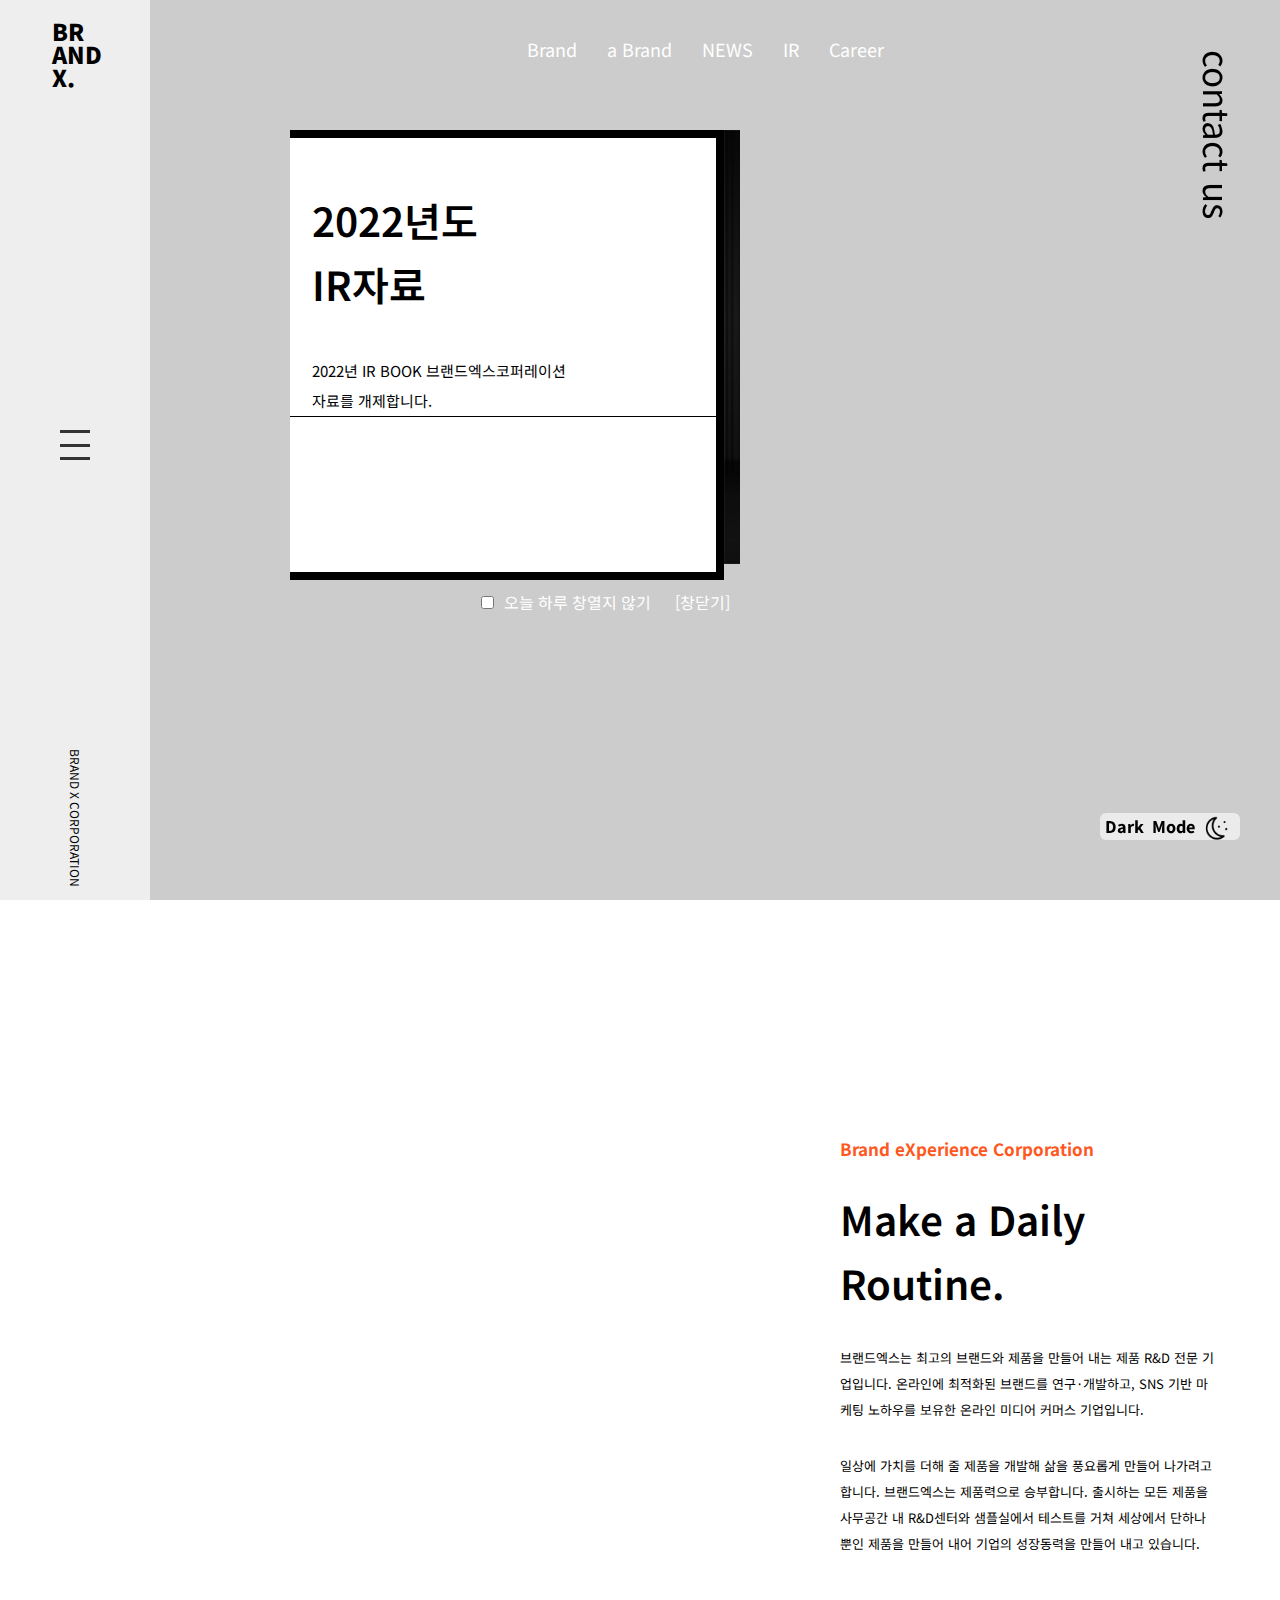
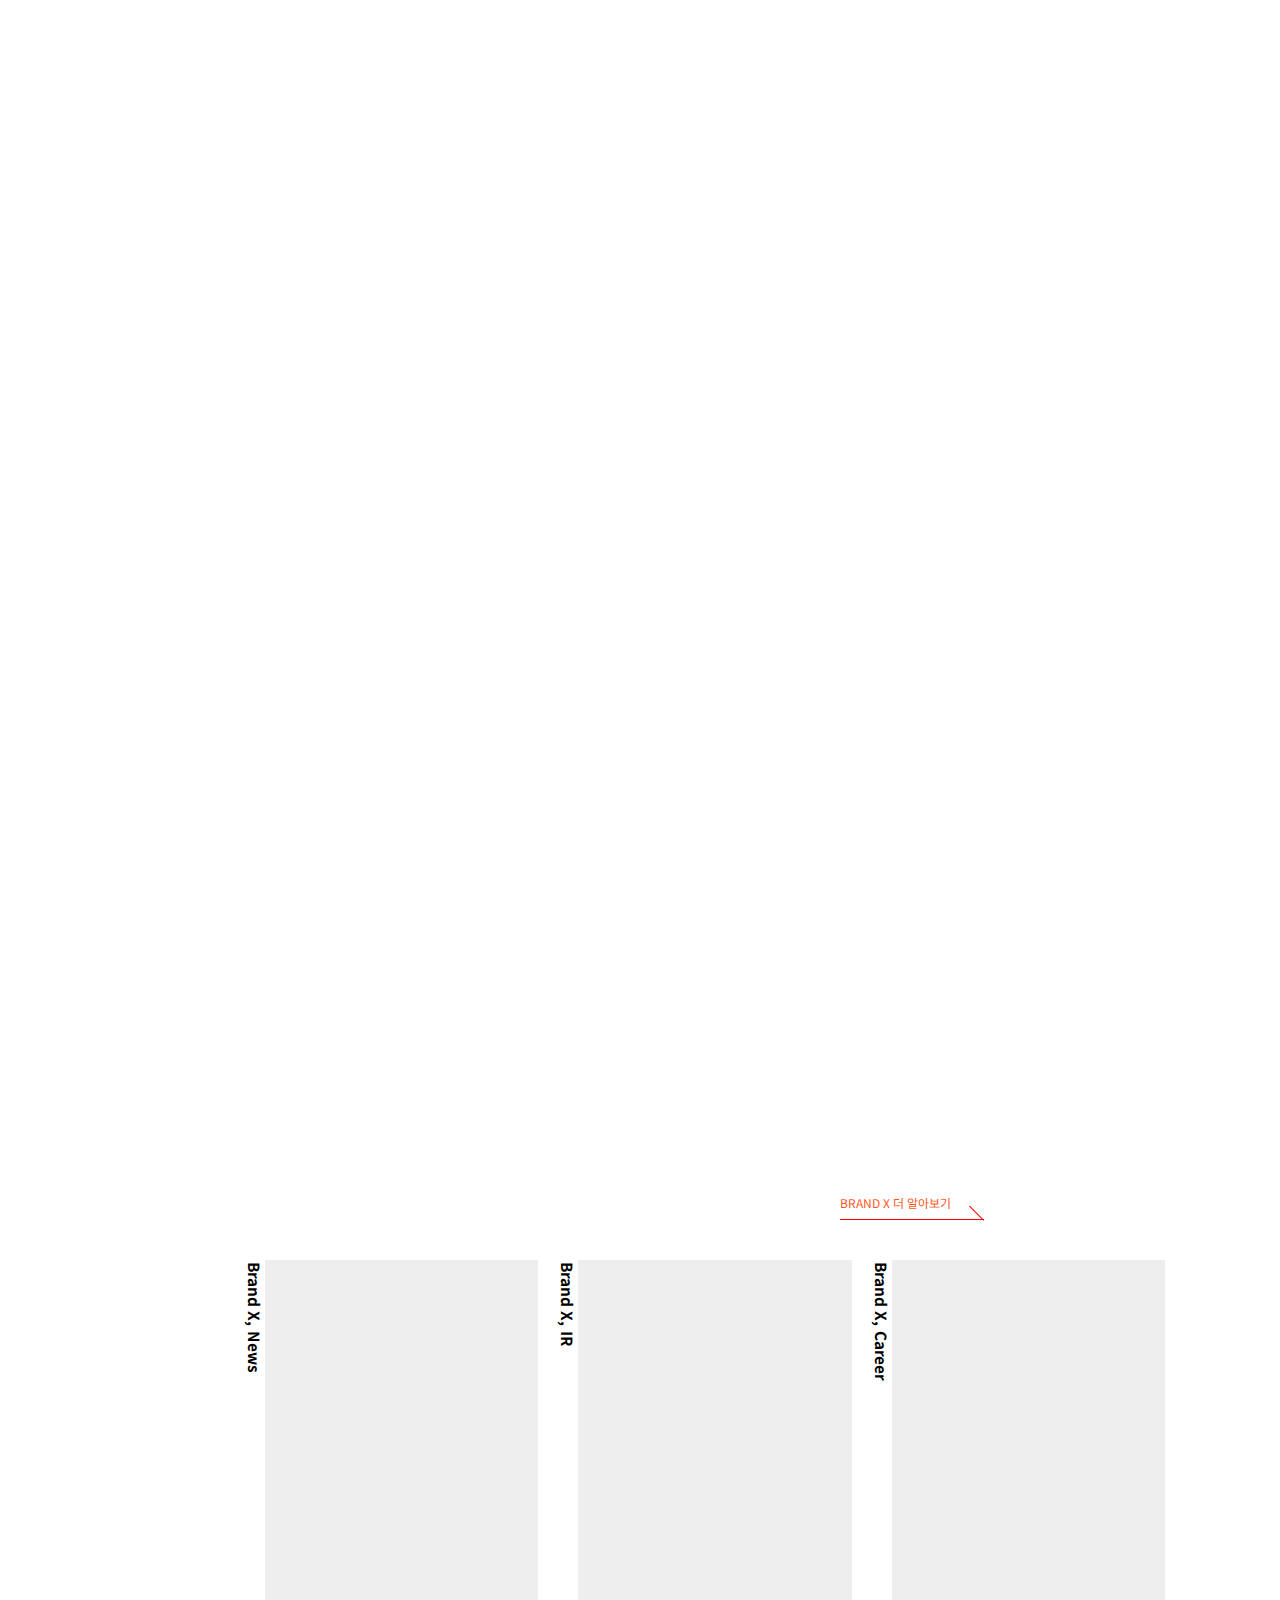
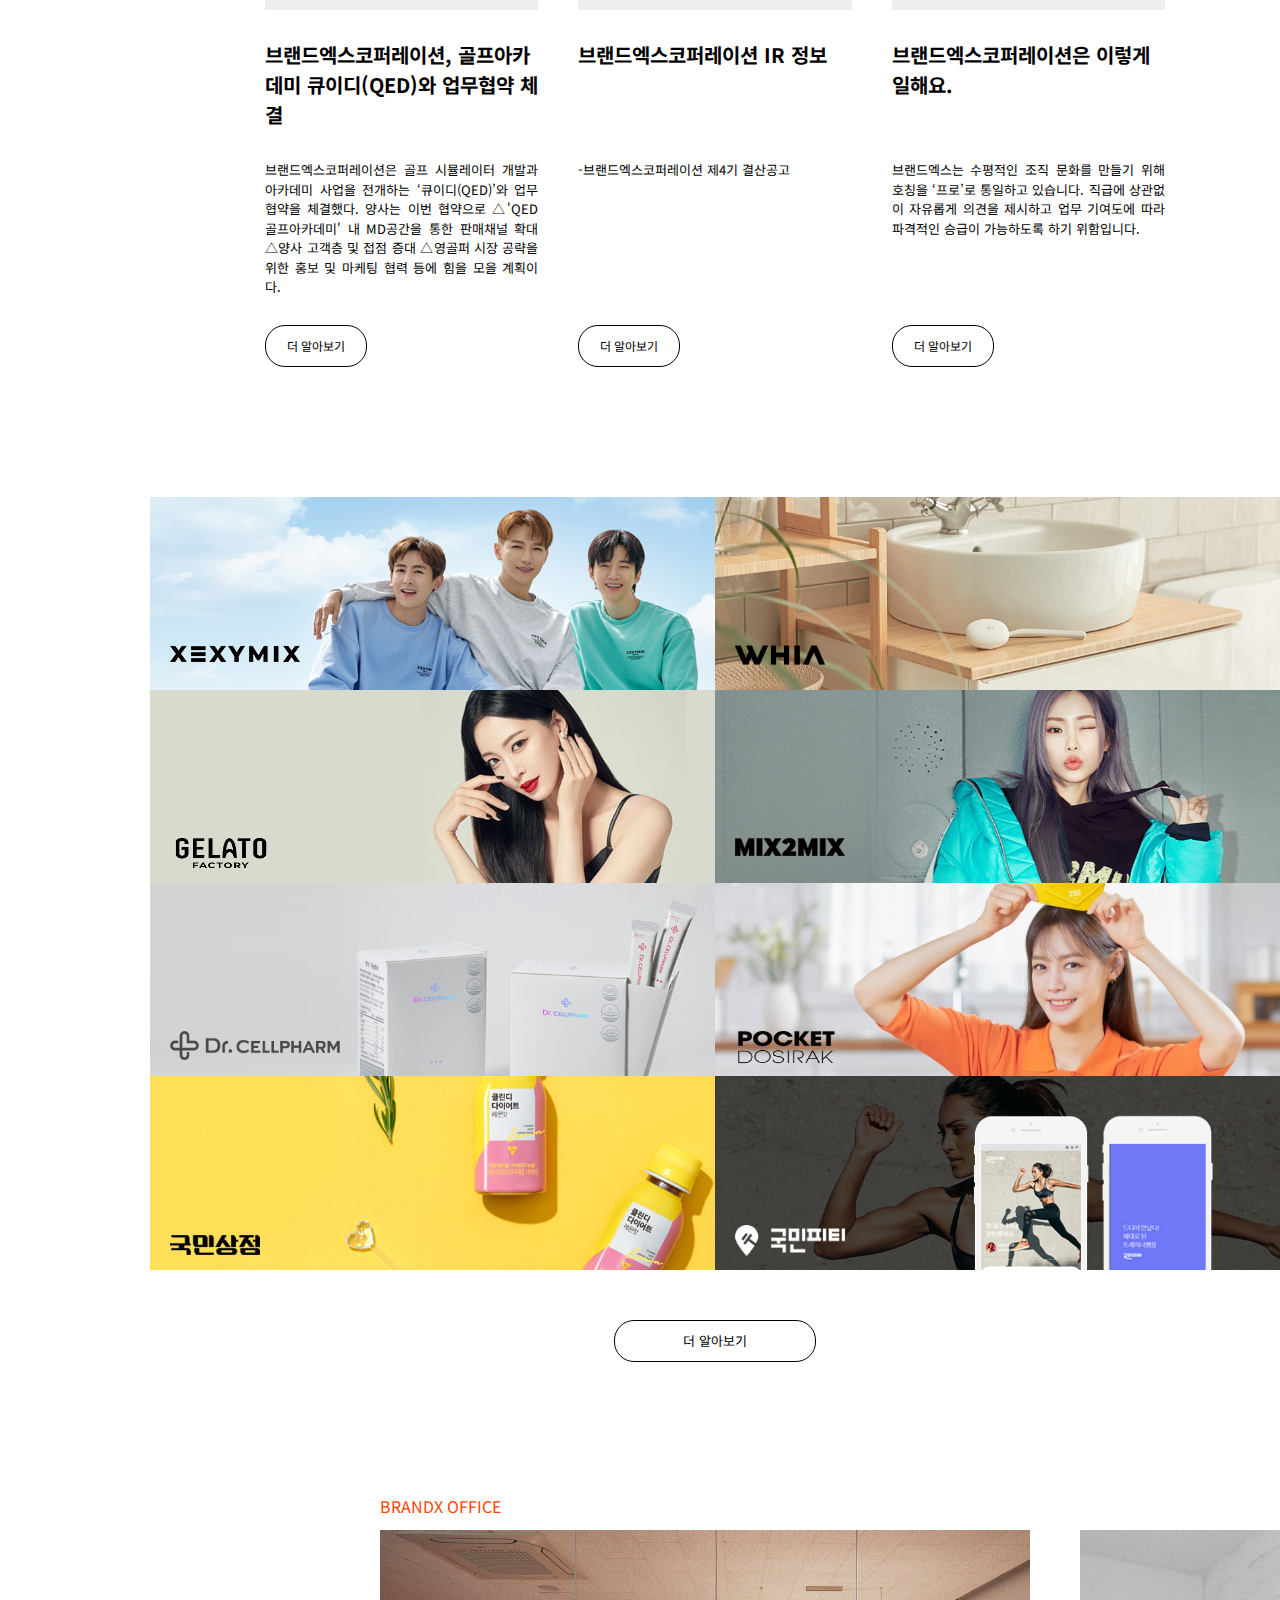
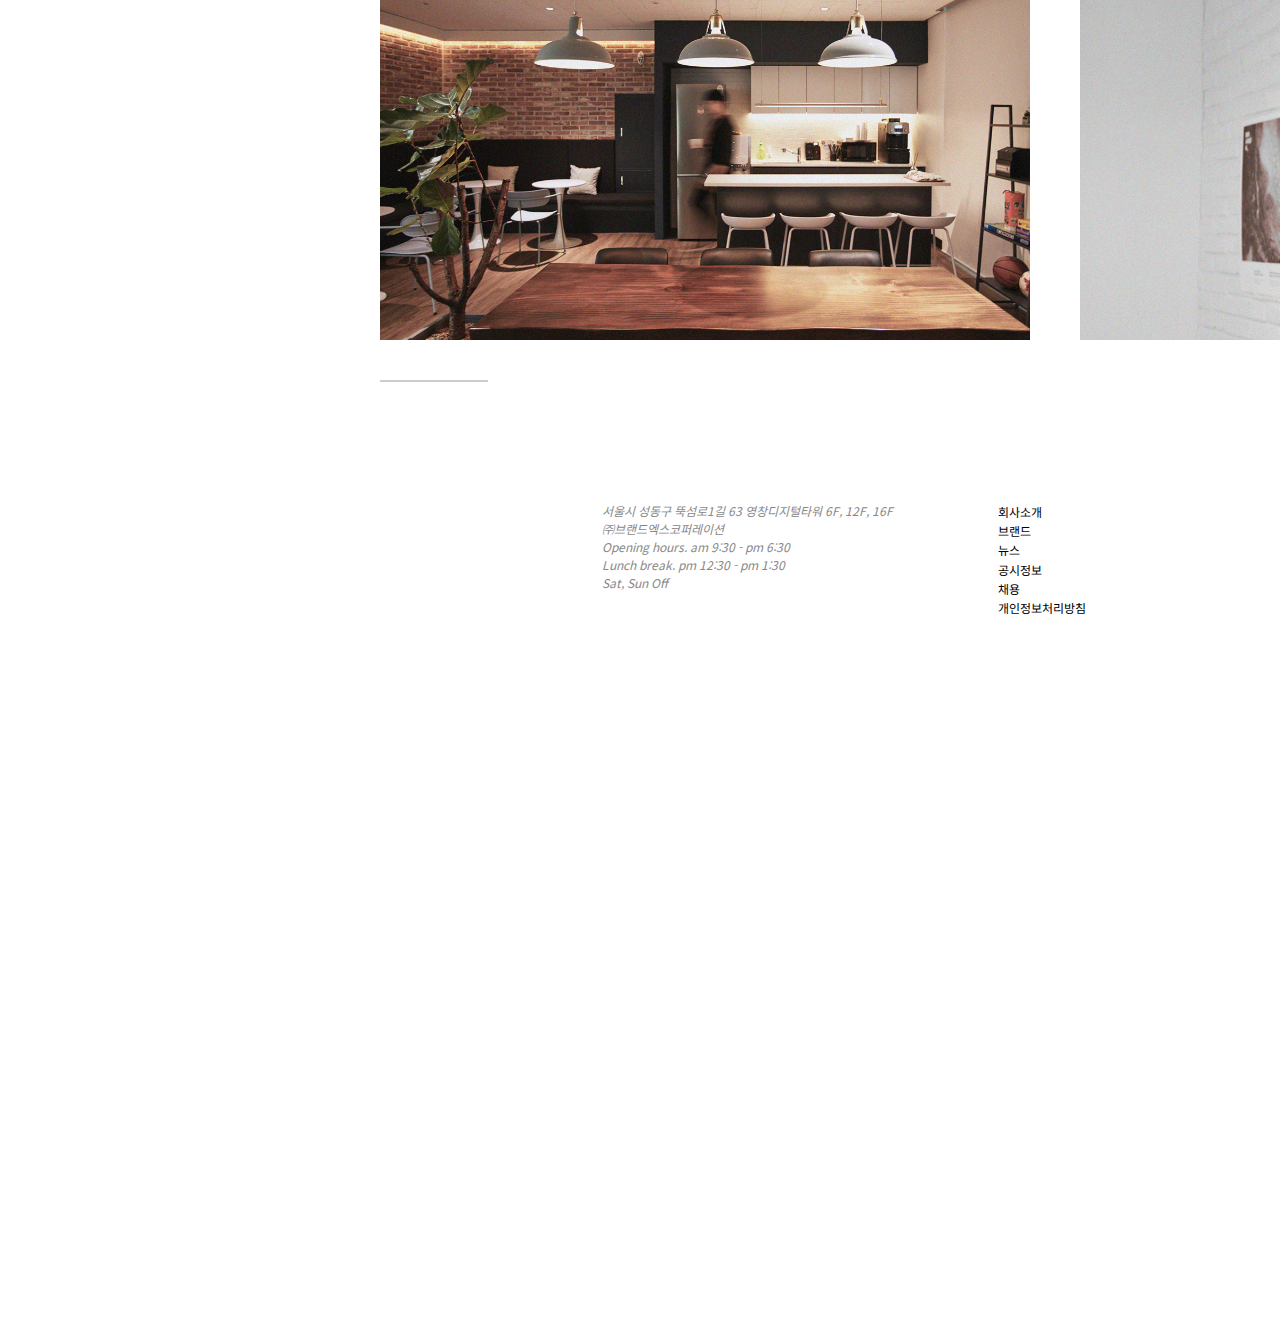
==== commit 4031aebe: "Add files via upload" ====
--- a/index.html
+++ b/index.html
@@ -7,12 +7,11 @@
     <title>브랜드엑스코퍼레이션</title>
     <link rel="stylesheet" href="https://cdnjs.cloudflare.com/ajax/libs/meyer-reset/2.0/reset.min.css">
     <link rel="stylesheet" href="css/reset.css" type="text/css">
-
     <!-- 구글폰트:notosanskr -->
     <link rel="preconnect" href="https://fonts.googleapis.com">
     <link rel="preconnect" href="https://fonts.gstatic.com" crossorigin>
     <link href="https://fonts.googleapis.com/css2?family=Jua&family=Noto+Sans+KR:wght@100;300;400;500;700;900&display=swap" rel="stylesheet"> 
-    
+    <!-- css -->
     <link rel="stylesheet" href="css/common.css" type="text/css">
     <link rel="stylesheet" href="css/header.css" type="text/css">
     <link rel="stylesheet" href="css/title.css" type="text/css">
@@ -21,49 +20,44 @@
     <link rel="stylesheet" href="css/popup.css" type="text/css">
     <link rel="stylesheet" href="css/responsive.css" type="text/css">
     <link rel="stylesheet" href="css/aside.css" type="text/css">
-    <!-- <script src="js/jquery-1.6.2.min.js"></script> -->
+    <!-- js -->
+    <script type="text/javascript" src="js/popup.js"></script>
+    <!-- jquery -->
     <script src="https://code.jquery.com/jquery-3.6.0.min.js" integrity="sha256-/xUj+3OJU5yExlq6GSYGSHk7tPXikynS7ogEvDej/m4=" crossorigin="anonymous"></script>
-    <script type="text/javascript" src="js/popup.js"></script>
-    
-<!-- slick 브랜드오피스 슬라이드  ---------------------------------------------------------------------------------------->
+    <!-- slick -->
     <link rel="stylesheet" type="text/css" href="css/slick.css"/>
     <link rel="stylesheet" type="text/css" href="css/slick-theme.css"/>
-    <script type="text/javascript" src="http://cdn.jsdelivr.net/npm/slick-carousel@1.8.1/slick/slick.min.js"></script>
-
-    <script type="text/javascript" src="js/slick.js"></script>    
-    
-<!--  브랜드오피스 드래그 시 진행바크기 변화 --------------------------------------------------------------------------------->
+    <script type="text/javascript" src="js/slick.js"></script>
+    <script type="text/javascript" src="js/slick.min.js"></script>
+
+    <!--  브랜드오피스 드래그 시 진행바크기 변화 --->
     <script>
-    $(function(){
-            //office slick
-            $('.brandOfficeSlide').slick({
-                centerMode: true,
-                centerPadding: '100px',
-                arrows:false
-
-            });
-            $("#brandoffice .wrap").append("<span class='progressive'></span>");
-
-            var progressiveW=$("#brandoffice .wrap .progressive").width()/6;
-            $("#brandoffice .wrap .progressive").css("width",progressiveW);
-            console.log("진행바크기 1/6 :" +$("#brandoffice .wrap .progressive").width())
-
-            //드래그해서 이동시 작동
-            //*=은 대입연산자라고 한다. 따라서 progressiveW 변수의 값에 n값을 곱한 후 그 값을 다시 progressiveW 변수에 넣어라.
-            var n;
-            $('.slick-track').on('click mouseleave',function(){
-                
-                n=Number($(this).children("li.slick-current").attr("data-slick-index"))+1;
-                //Numver();은 문자 타입을 숫자 타입으로 전환해줌
-                $("#brandoffice .wrap .progressive").css("width",progressiveW*n); 
-                
-                
-            });
-            // });$('.slick-track').on('click mouseleave',function(){
-                //      console.log("드래그마침");
-            });
-            </script>
-<!-- 팝업 슬라이드 ---------------------------------------------------------------------------------------------------->
+        $(function(){
+                $('.brandOfficeSlide').slick({
+                    centerMode: true,
+                    centerPadding: '100px',
+                    arrows:false
+                });
+                $("#brandoffice .wrap").append("<span class='progressive'></span>");
+
+                var progressiveW=$("#brandoffice .wrap .progressive").width()/6;
+                $("#brandoffice .wrap .progressive").css("width",progressiveW);
+                console.log("진행바크기 1/6 :" +$("#brandoffice .wrap .progressive").width());
+
+                //드래그해서 이동시 작동
+                //*=은 대입연산자라고 한다. 따라서 progressiveW 변수의 값에 n값을 곱한 후 그 값을 다시 progressiveW 변수에 넣어라.
+                var n;
+                $('.slick-track').on('click mouseleave',function(){
+                    
+                    n=Number($(this).children("li.slick-current").attr("data-slick-index"))+1;
+                    //Numver();은 문자 타입을 숫자 타입으로 전환해줌
+                    $("#brandoffice .wrap .progressive").css("width",progressiveW*n);
+                });
+                // });$('.slick-track').on('click mouseleave',function(){
+                    //      console.log("드래그마침");
+        });
+    </script>
+    <!-- 팝업 슬라이드 --->
     <script>
         $(function(){
             $(document).ready(function(){
@@ -80,18 +74,17 @@
             });
         });
     </script>
-<!-- 모드 전환 ------------------------------------------------------------------------------------------------------->
+    <!-- 모드 전환 -->
 	<script>
         $(function(){
             $("aside a.mode").click(function(){
                 $(this).toggleClass("dark");
                 $("body").toggleClass("bodyDark");
-                $("").attr("","");
                 return false;
             });
         });
     </script>
-<!-- 문서 로딩 시 ----------------------------------------------------------------------------------------------------->
+    <!-- 문서 로딩 시 -->
     <script>
         $(document).ready(
             function(){
@@ -112,7 +105,7 @@
                     $(this).siblings().removeClass("currentSlide");
                 });
 
-                // 타이틀 영역 위 대메뉴만 배치 gnb 메뉴를 타이틀 영역으로 복제, 이동---------------------------------------------->
+                // 타이틀 영역 위 대메뉴만 배치 gnb 메뉴를 타이틀 영역으로 복제, 이동
                 $("#title .wrap").prepend("<div class='tMenu'></div>"); //append나 prepend는 신규 추가
                 $("header .gnb").clone().appendTo(".tMenu"); //appendTo는 기존에 있는 태그를 추가해주는 기능 
                 $(".tMenu .sub").remove();
@@ -133,7 +126,7 @@
                 $(".tMenu + a").text("contact us");
 
 
-// 소개 부분 스크롤 이벤트 -스크롤 > 고정 > 다시 스크롤---------------------------------------------------------------->
+                // 소개 부분 스크롤 이벤트 -스크롤 > 고정 > 다시 스크롤
                 
                 //console.log($("#introduction .right").offset());
                     var introduction=$("#introduction").offset().top;
@@ -150,25 +143,16 @@
                     console.log("ftogether111: "+fTogether);
                     
                     $(window).scroll(function(){
-                        
                         windowTop=$(window).scrollTop();
                         
-//스크롤 시 팝업창 작아짐----------------------------------------------------------------------------------->
-                    var st = $(window).scrollTop();
-                    if(st>300){
-                        st=0
-                    }else{
-                        st=(300-st) / 300;
-                    }
-                        
-// 다크모드 선택 창 숨기기------------------------------------------------------------------------------------->
-                        // if(windowTop > $("#introduction h2").height()){
-                        //     $("aside").fadeOut();
-                        // }
-                        // if(windowTop == $("footer .together p").height()){
-                        //     $("aside").fadeIn();
-                        // }
-
+                        //스크롤 시 팝업창 작아짐
+                        var st = $(window).scrollTop();
+                        if(st>300){
+                            st=0
+                        }else{
+                            st=(300-st) / 300;
+                        }
+                        // 다크모드 선택 창 숨기기
                         var modeT = $(window).height() - $("aside a.mode").offset().top;
 
                         if(windowTop > modeT && windowTop < fTogether){
@@ -185,8 +169,6 @@
                             $("aside a.mode").stop().fadeTo(300,1);
                             $("aside a.mode").css({"transform":"scale(1)","transform-origin":"100% 50%"});
                         }
-
-//----------------------------------------------------------------------------------------------------->
                         $("#showimage").css({"transform":"scale("+st+")","opacity":st});
 
                         //contact 크기, 색조정 원래대로 & 로고 이동
@@ -217,23 +199,18 @@
                             introductionRight.removeClass("fixed");
                             //contact us 작아지게
                         }
-                        
                     });
-                
-
-//윈도우 리사이즈 -------------------------------------------------------------------------------->
-
-                $(window).resize(function(){
-                    winH=$(window).height();
-                    //console.log(winH);
-                    //windowTop=$(window).scrollTop();
-                    introduction=$("#introduction").offset().top;
-                    introductionTop=$("#introduction .right").offset().top;
-                    introductionH=$("#introduction").innerHeight(); //패딩값 포함한 높이는 innerHeigh()
-                });
-
-//브랜드섹션 오버 효과--------------------------------------------------------------------------------->
-
+                    //윈도우 리사이즈
+                    $(window).resize(function(){
+                        winH=$(window).height();
+                        //console.log(winH);
+                        //windowTop=$(window).scrollTop();
+                        introduction=$("#introduction").offset().top;
+                        introductionTop=$("#introduction .right").offset().top;
+                        introductionH=$("#introduction").innerHeight(); //패딩값 포함한 높이는 innerHeigh()
+                    });
+
+                //브랜드섹션 호버 효과
                 $("#brand ul li a").hover(
                     function(){
                         $(this).children("p").removeClass("hide");
@@ -251,8 +228,7 @@
                         $(this).children(".white").remove();
                     }
                 );
-
-                //함께해요 우리와
+                // 풋터 함께해요 우리와 부분
                 var transY=0; 
                 var fTogether=$("footer .together").offset().top-$(window).height();
 
@@ -560,42 +536,42 @@
             </div>
         </section>
     </main>
-<!-- 모드 전환 -->
-<aside>
+    <!-- 모드 전환 -->
+    <aside>
     <a class="mode">Mode</a>
-</aside>
-<!-- 하단 영역 -->
-<footer class="padding-t60">
-    <div class="wrap">
-        <h1 class="h1">
-            <a href="">
-                <img src="https://www.brandxcorp.com/web/upload/images/footer_logo_black.png" alt="">
-            </a>
-        </h1>
-        <address>
-            서울시 성동구 뚝섬로1길 63 영창디지털타워 6F, 12F, 16F<span class="block"></span>
-            ㈜브랜드엑스코퍼레이션<br>
-            <span class="engAdress">
-            Opening hours. am 9:30 - pm 6:30<br>
-            Lunch break. pm 12:30 - pm 1:30<br>
-            Sat, Sun Off
-            </span>
-        </address>
-        <ul class="fnb">
-            <li><a href="">회사소개</a></li>
-            <li><a href="">브랜드</a></li>
-            <li><a href="">뉴스</a></li>
-            <li><a href="">공시정보</a></li>
-            <li><a href="">채용</a></li>
-            <li><a href="">개인정보처리방침</a></li>
-        </ul>
-    </div>
-    <div class="together">
-        <h2 class="h2">함께해요, 우리와.</h2>
-        <p class="p">실패를 두려워 하지 않는 도전정신 <span class="block"></span>
-            함께 일하고, 함께 성장하는 브랜드엑스코퍼레이션</p>
-    </div>
-</footer>
+    </aside>
+    <!-- 하단 영역 -->
+    <footer class="padding-t60">
+        <div class="wrap">
+            <h1 class="h1">
+                <a href="">
+                    <img src="https://www.brandxcorp.com/web/upload/images/footer_logo_black.png" alt="">
+                </a>
+            </h1>
+            <address>
+                서울시 성동구 뚝섬로1길 63 영창디지털타워 6F, 12F, 16F<span class="block"></span>
+                ㈜브랜드엑스코퍼레이션<br>
+                <span class="engAdress">
+                Opening hours. am 9:30 - pm 6:30<br>
+                Lunch break. pm 12:30 - pm 1:30<br>
+                Sat, Sun Off
+                </span>
+            </address>
+            <ul class="fnb">
+                <li><a href="">회사소개</a></li>
+                <li><a href="">브랜드</a></li>
+                <li><a href="">뉴스</a></li>
+                <li><a href="">공시정보</a></li>
+                <li><a href="">채용</a></li>
+                <li><a href="">개인정보처리방침</a></li>
+            </ul>
+        </div>
+        <div class="together">
+            <h2 class="h2">함께해요, 우리와.</h2>
+            <p class="p">실패를 두려워 하지 않는 도전정신 <span class="block"></span>
+                함께 일하고, 함께 성장하는 브랜드엑스코퍼레이션</p>
+        </div>
+    </footer>
 </body>
 </html>
 
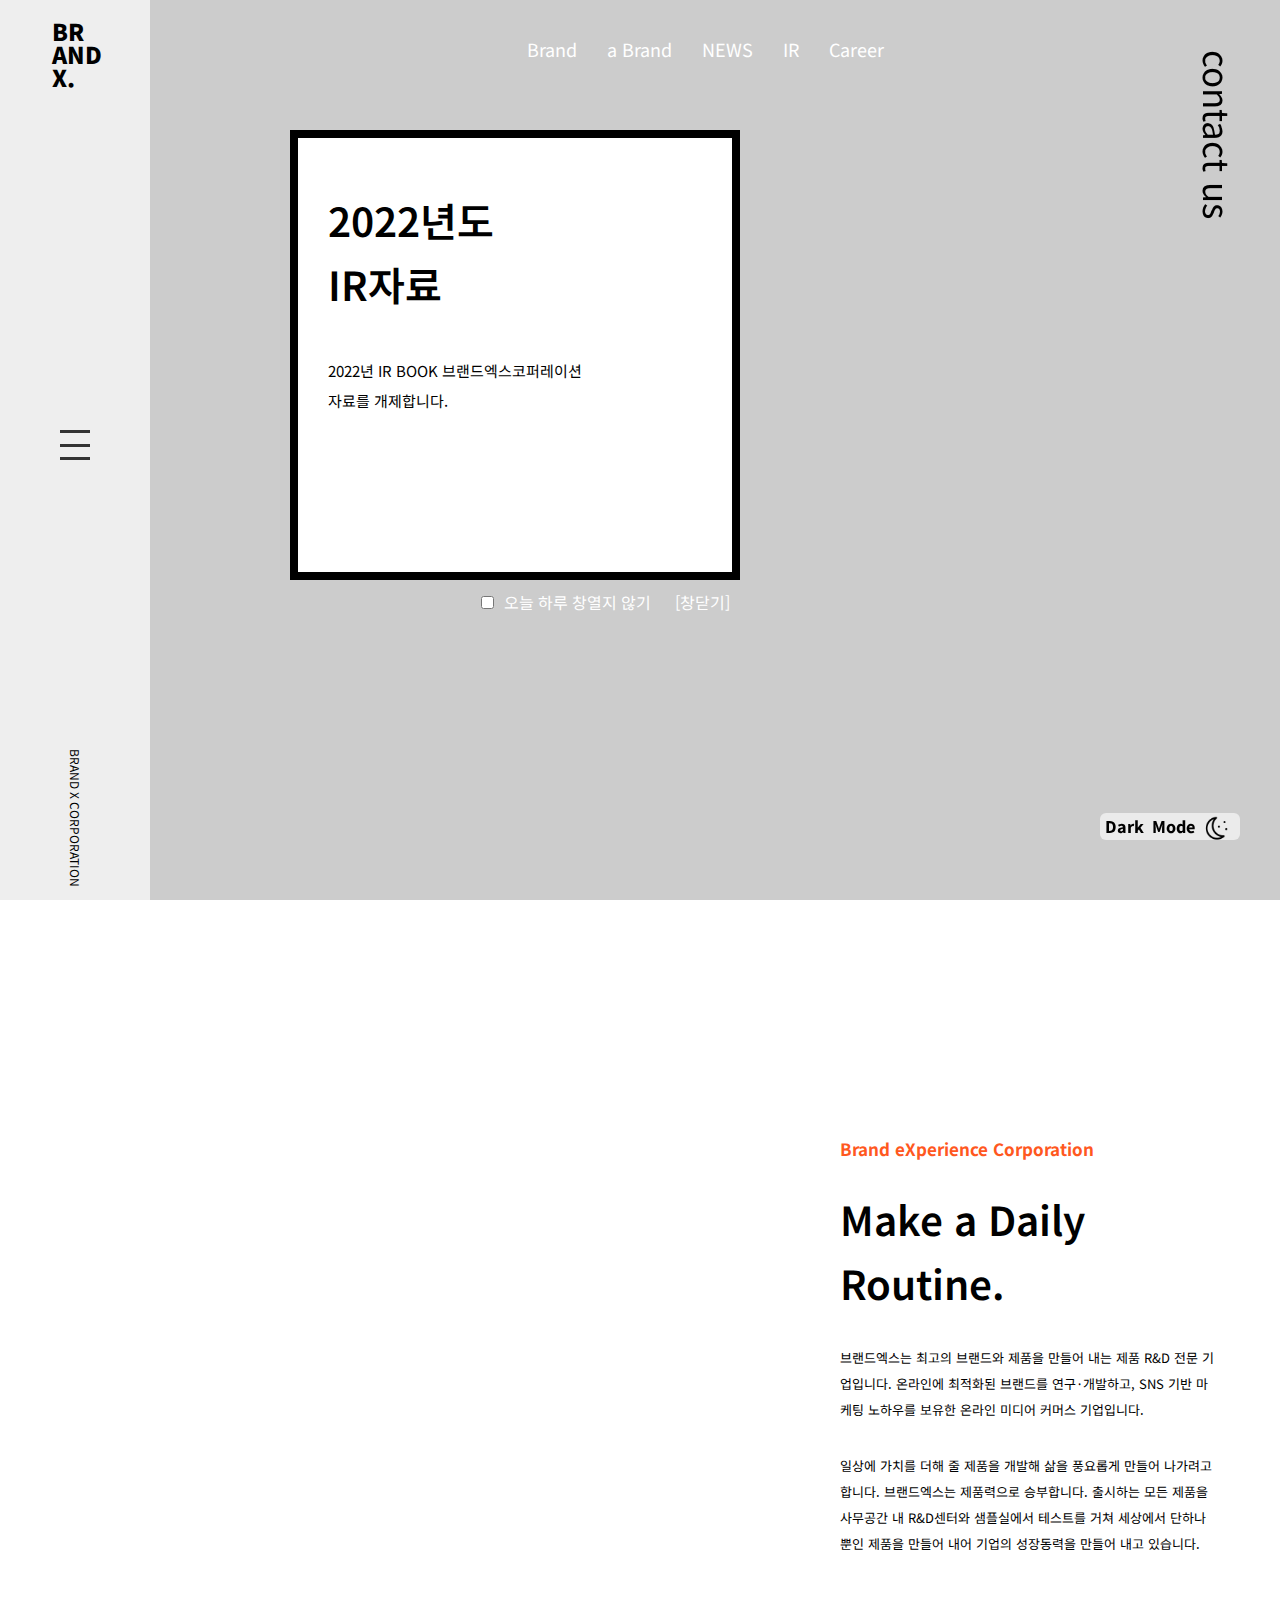
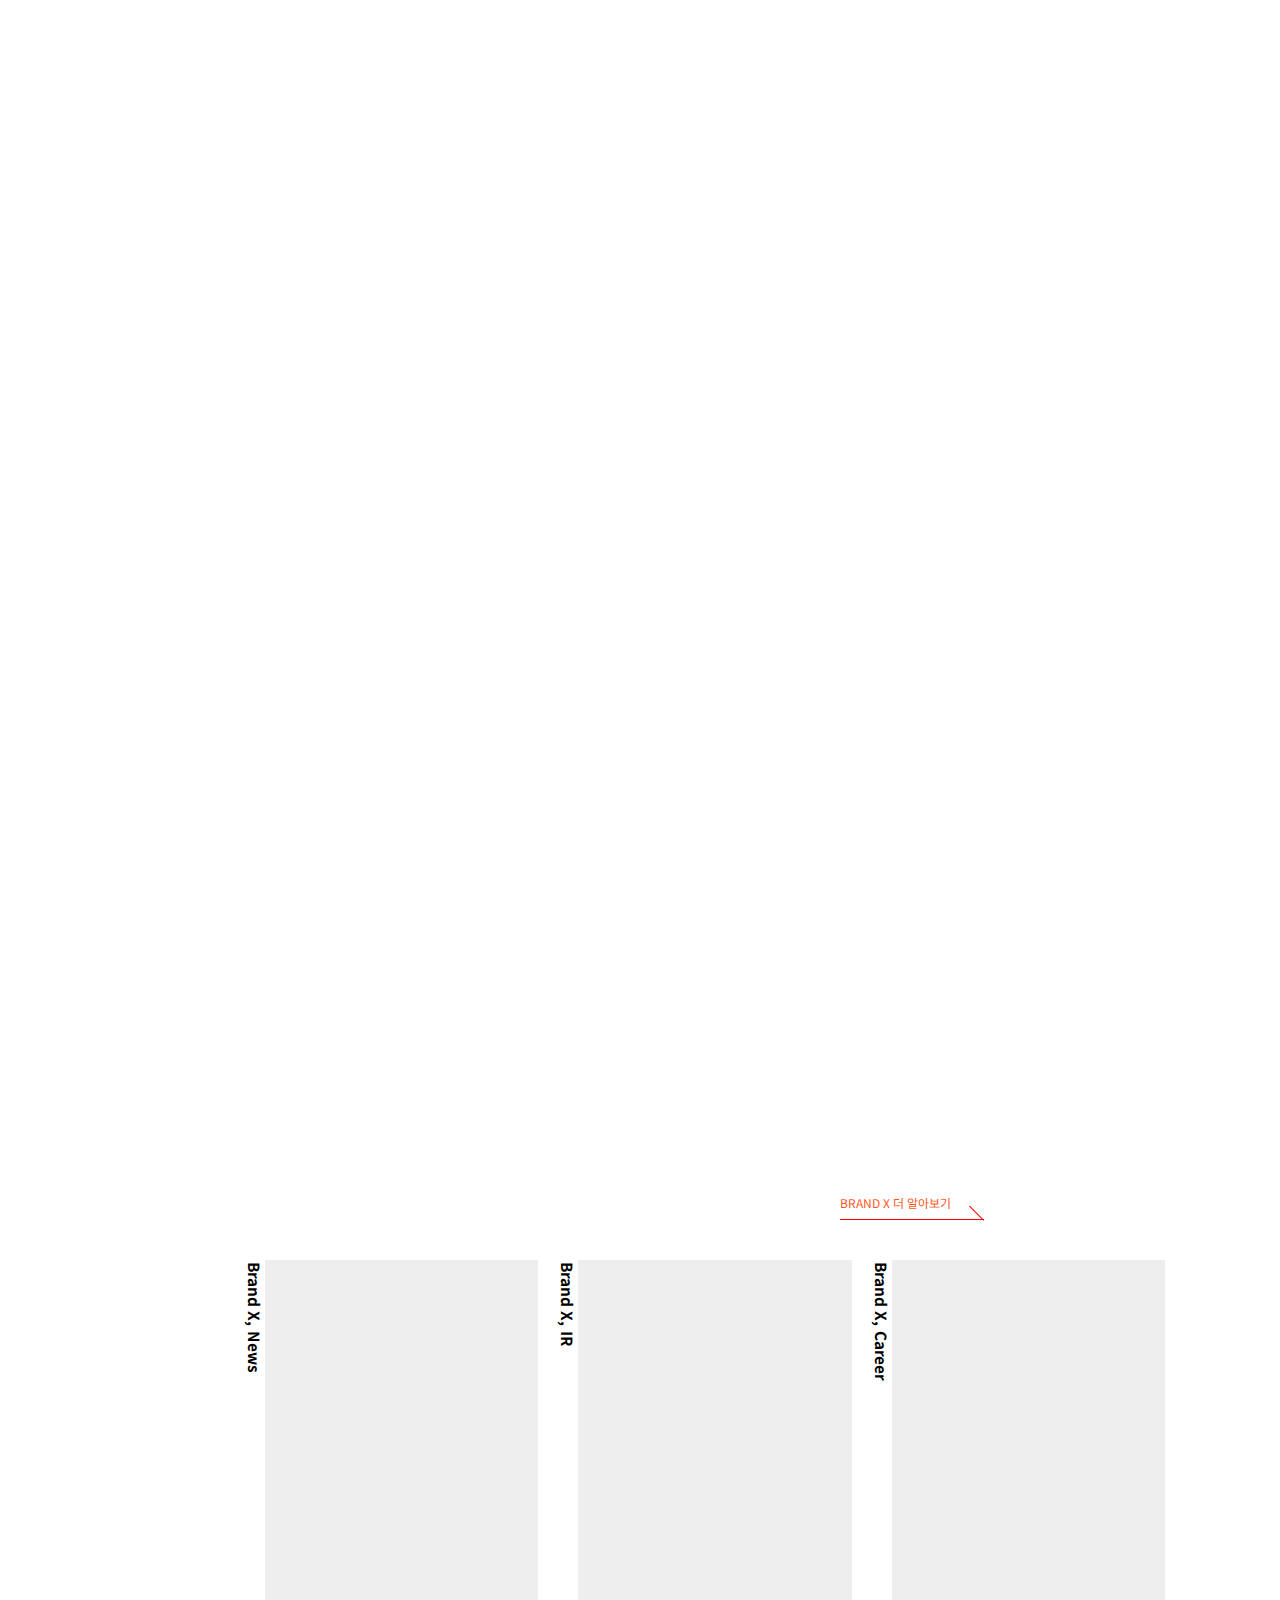
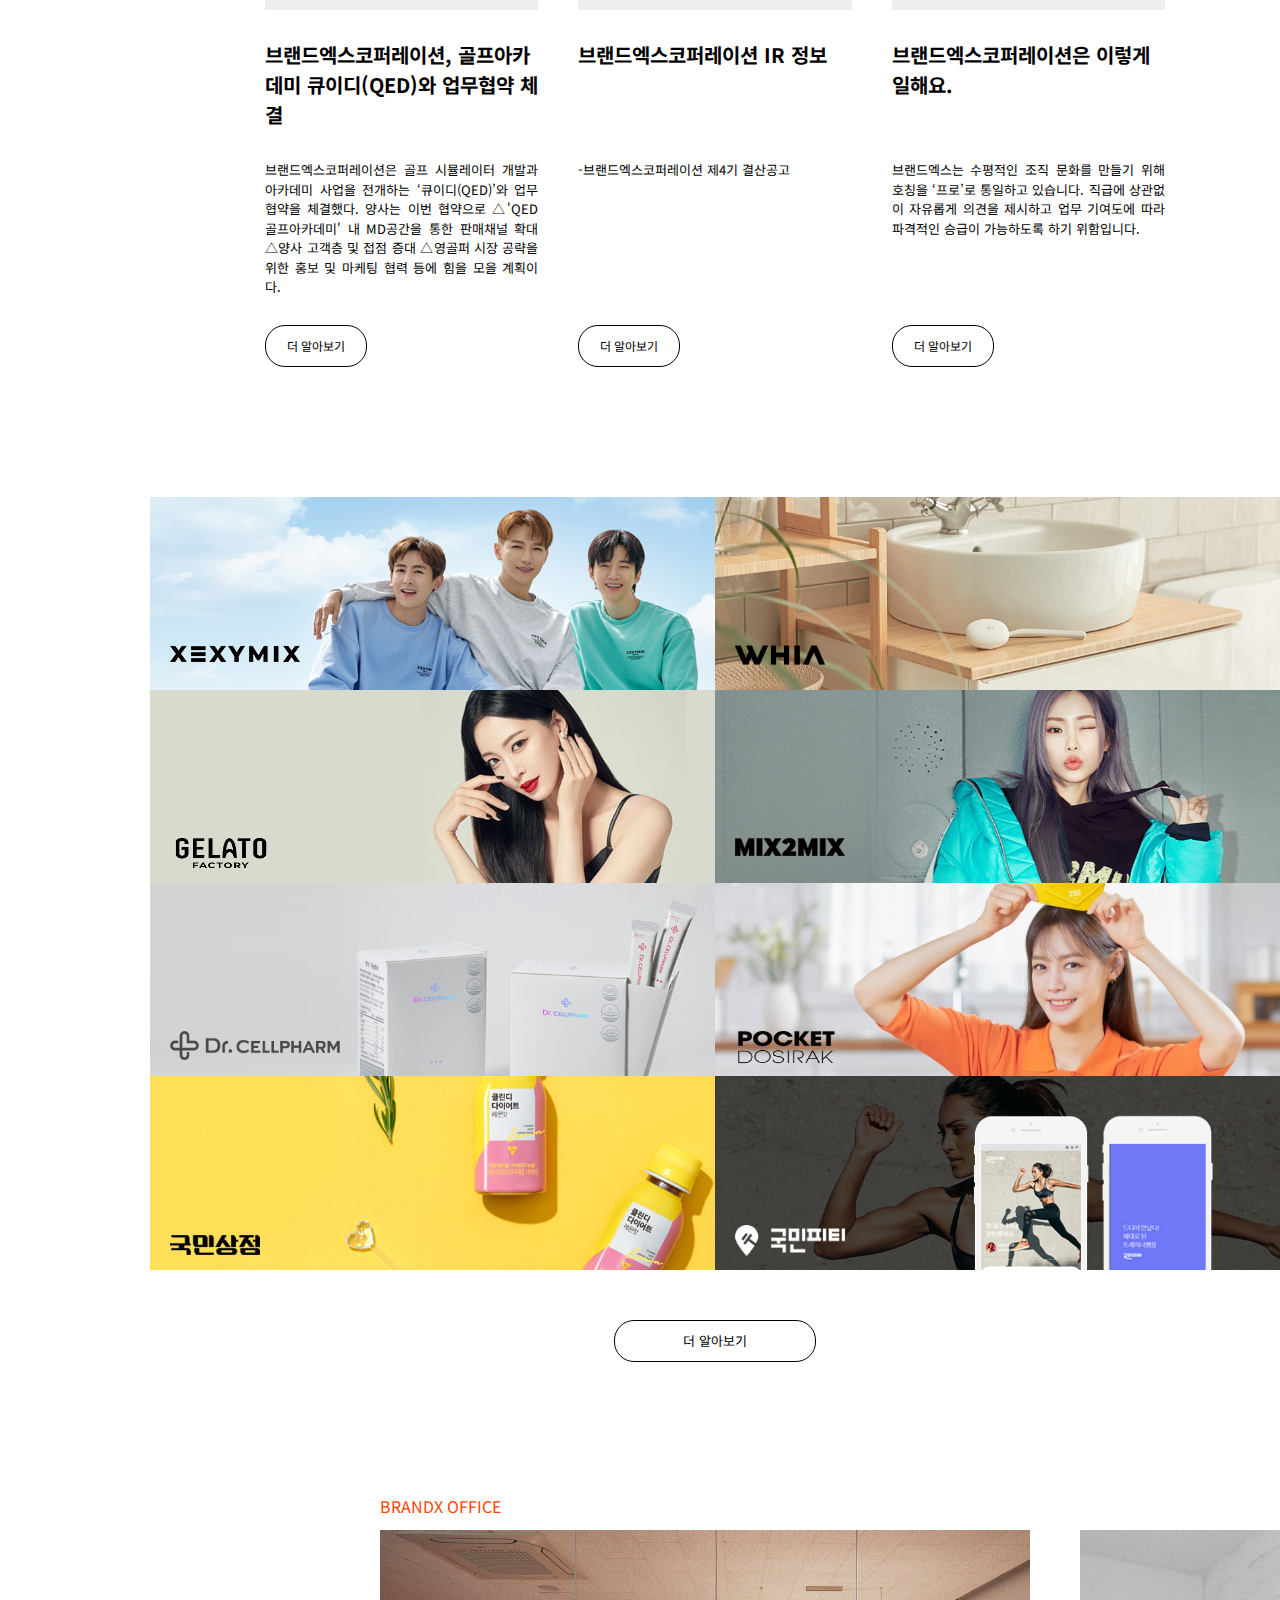
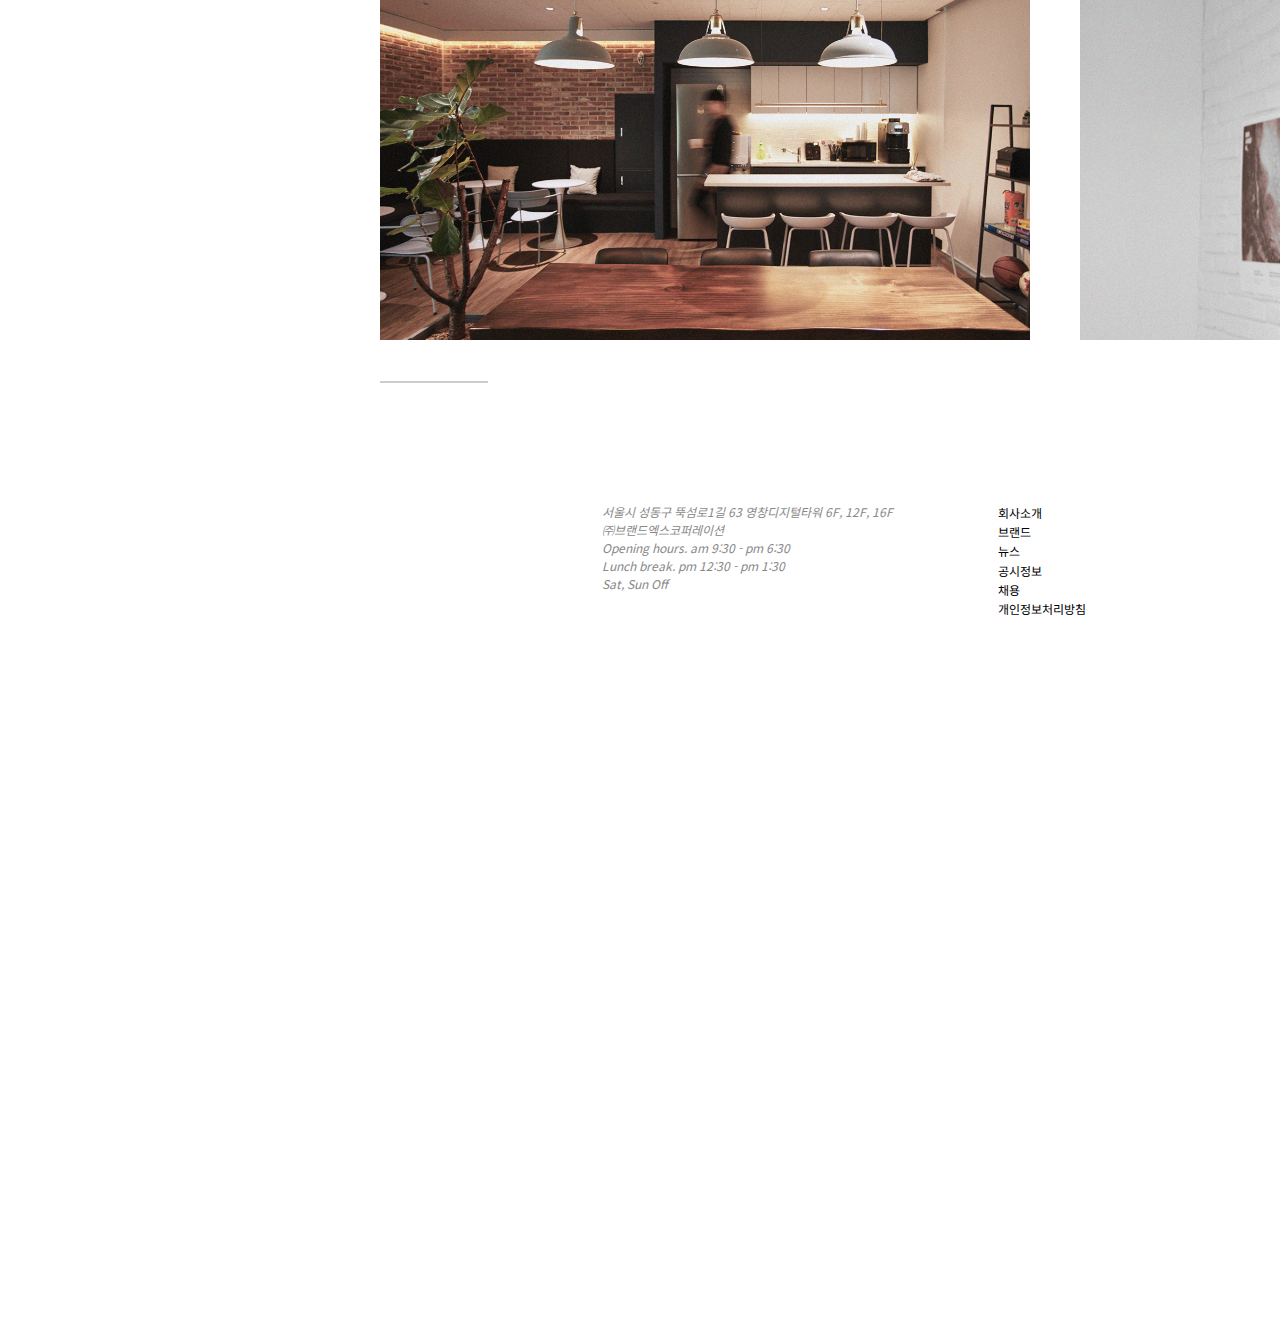
==== commit e664f8f2: "Update index.html" ====
--- a/index.html
+++ b/index.html
@@ -27,8 +27,8 @@
     <!-- slick -->
     <link rel="stylesheet" type="text/css" href="css/slick.css"/>
     <link rel="stylesheet" type="text/css" href="css/slick-theme.css"/>
+    <script type="text/javascript" src="http://cdn.jsdelivr.net/npm/slick-carousel@1.8.1/slick/slick.min.js"></script>
     <script type="text/javascript" src="js/slick.js"></script>
-    <script type="text/javascript" src="js/slick.min.js"></script>
 
     <!--  브랜드오피스 드래그 시 진행바크기 변화 --->
     <script>
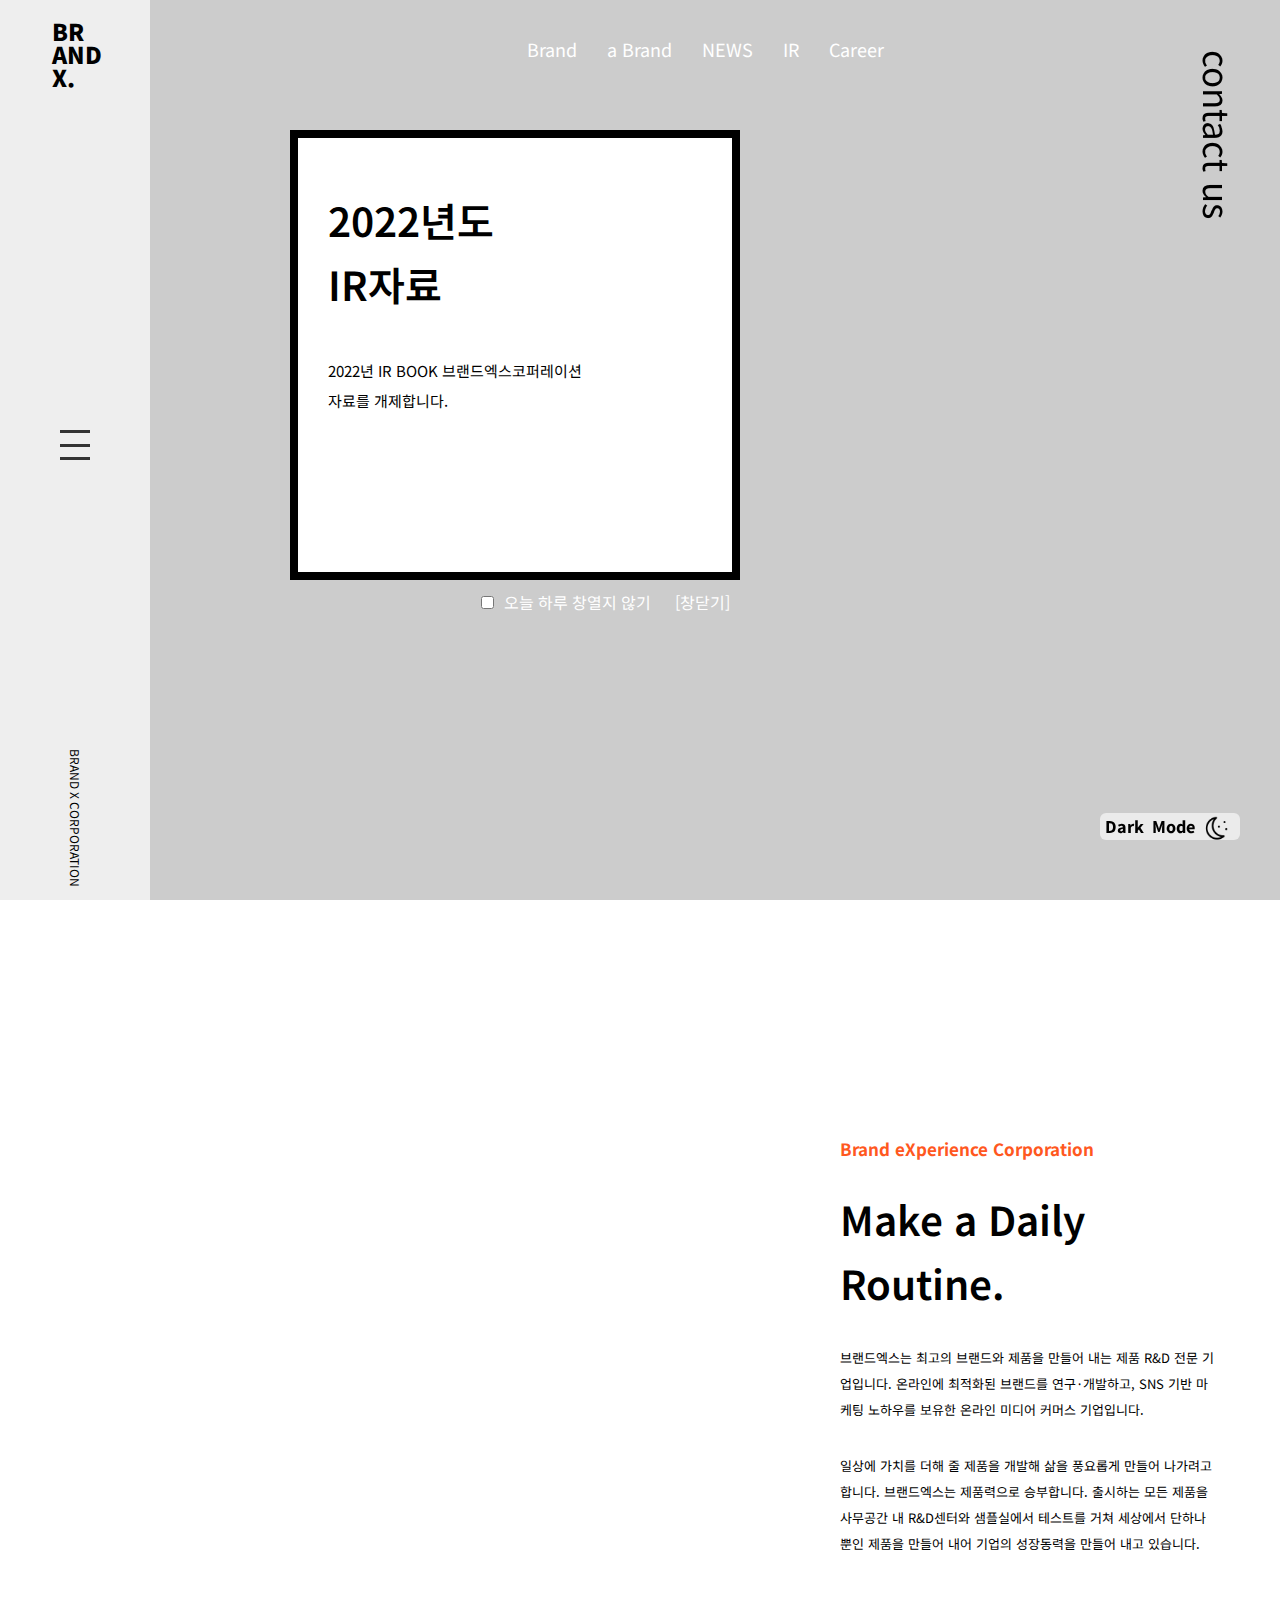
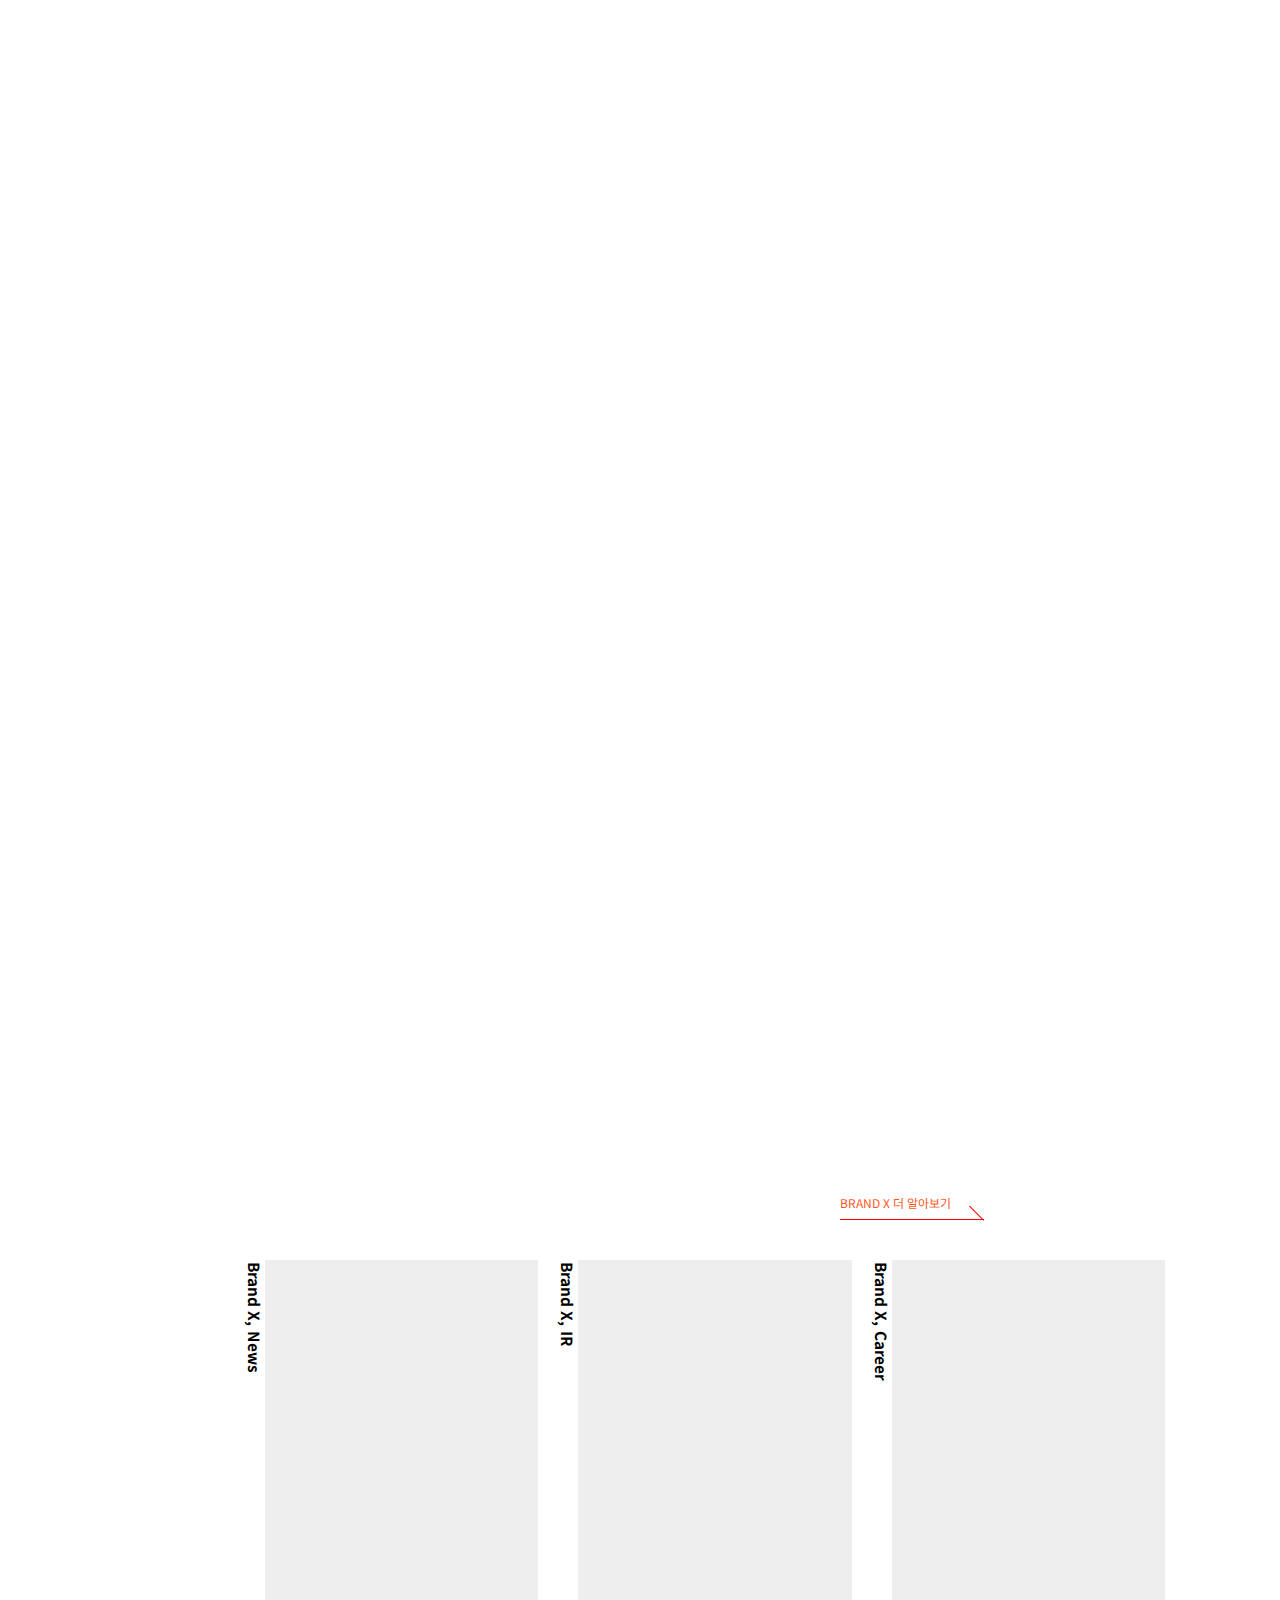
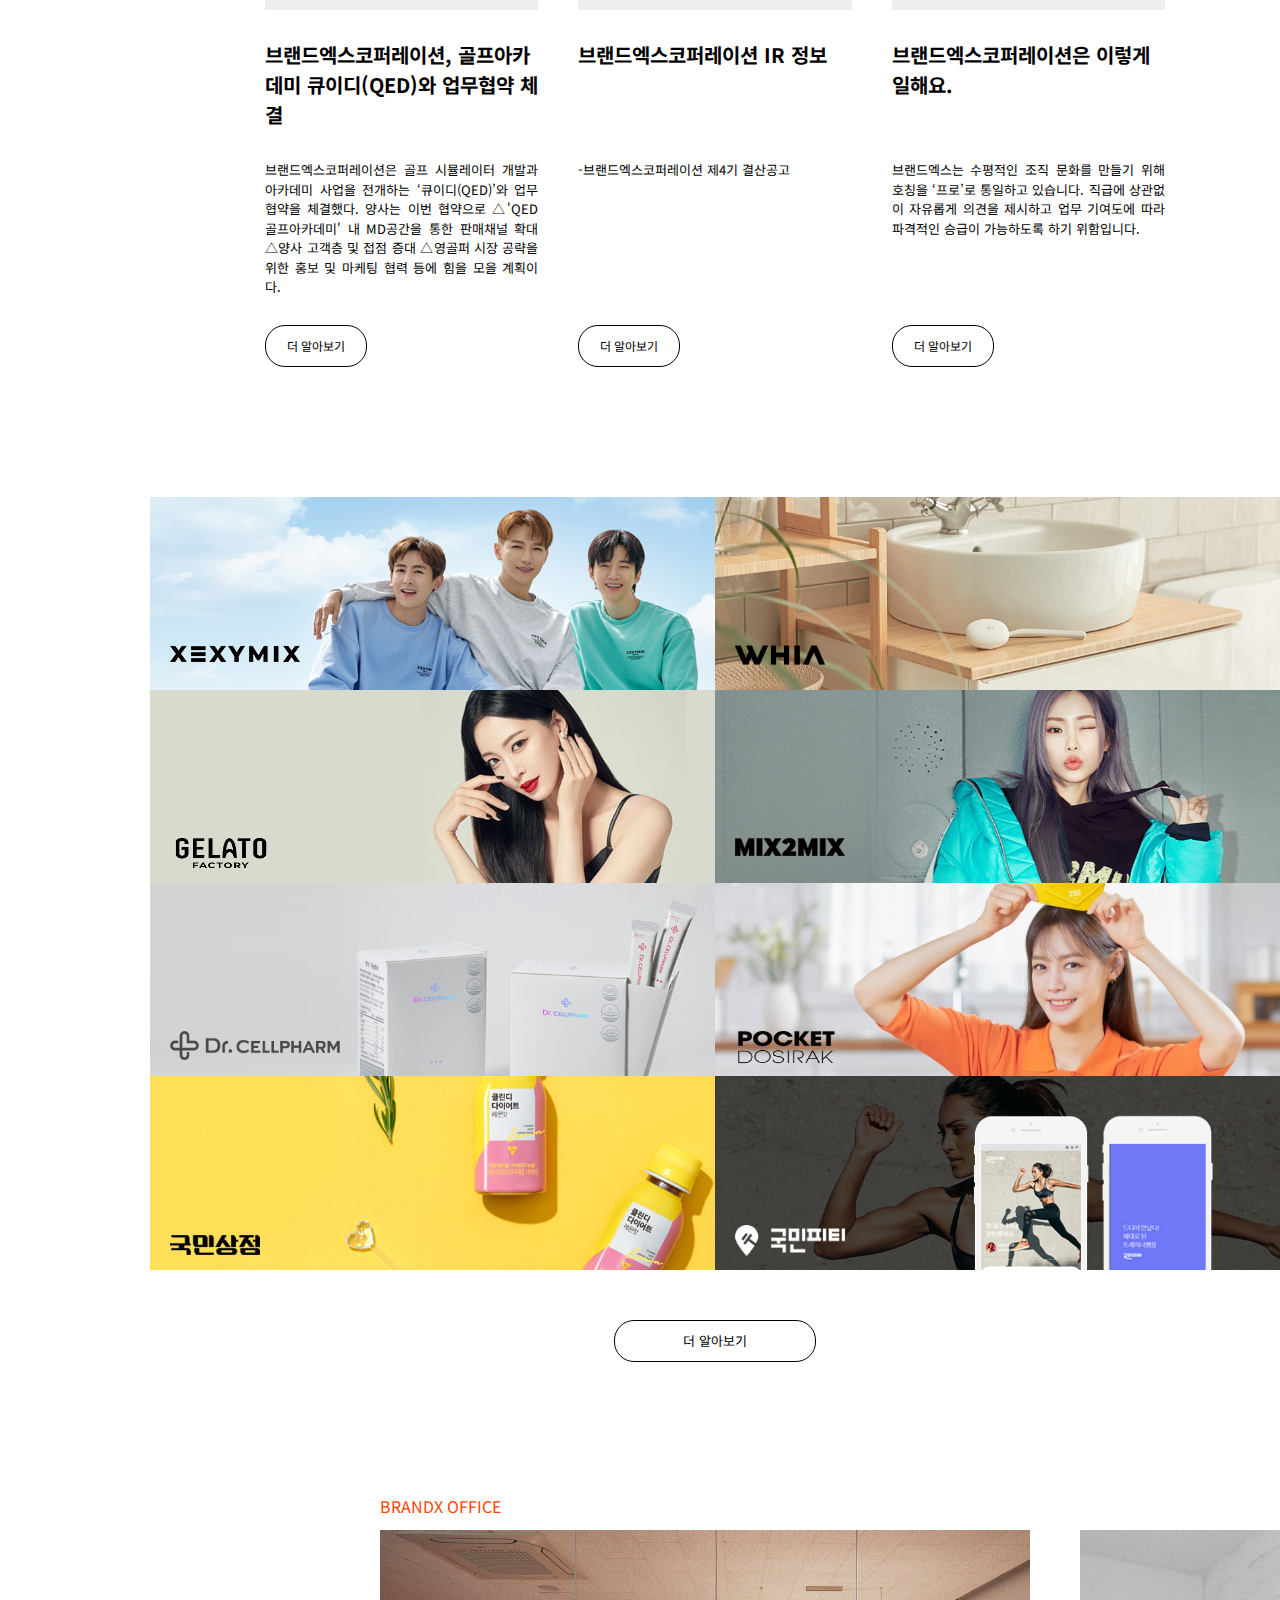
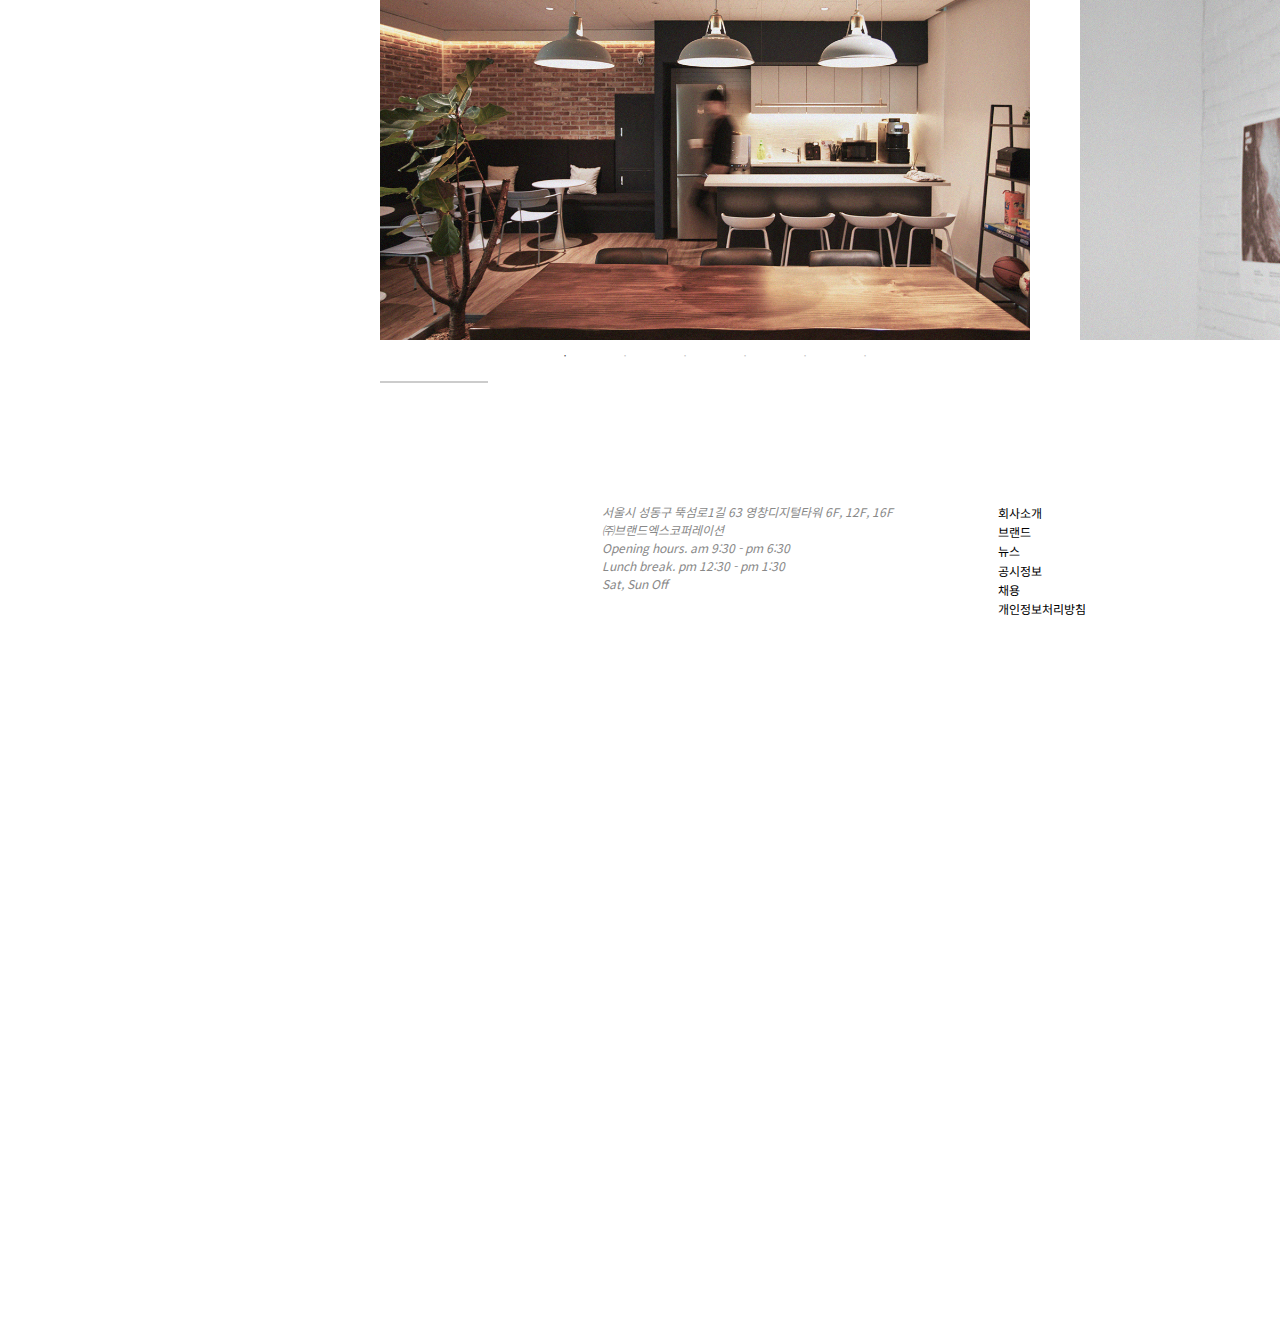
==== commit 599218d4: "Add files via upload" ====
--- a/index.html
+++ b/index.html
@@ -27,7 +27,7 @@
     <!-- slick -->
     <link rel="stylesheet" type="text/css" href="css/slick.css"/>
     <link rel="stylesheet" type="text/css" href="css/slick-theme.css"/>
-    <script type="text/javascript" src="http://cdn.jsdelivr.net/npm/slick-carousel@1.8.1/slick/slick.min.js"></script>
+    <!-- <script type="text/javascript" src="http://cdn.jsdelivr.net/npm/slick-carousel@1.8.1/slick/slick.min.js"></script> -->
     <script type="text/javascript" src="js/slick.js"></script>
 
     <!--  브랜드오피스 드래그 시 진행바크기 변화 --->
@@ -36,27 +36,70 @@
                 $('.brandOfficeSlide').slick({
                     centerMode: true,
                     centerPadding: '100px',
-                    arrows:false
+                    arrows:false,
+                    dots: true
                 });
                 $("#brandoffice .wrap").append("<span class='progressive'></span>");
 
                 var progressiveW=$("#brandoffice .wrap .progressive").width()/6;
                 $("#brandoffice .wrap .progressive").css("width",progressiveW);
                 console.log("진행바크기 1/6 :" +$("#brandoffice .wrap .progressive").width());
-
-                //드래그해서 이동시 작동
-                //*=은 대입연산자라고 한다. 따라서 progressiveW 변수의 값에 n값을 곱한 후 그 값을 다시 progressiveW 변수에 넣어라.
                 var n;
                 $('.slick-track').on('click mouseleave',function(){
-                    
-                    n=Number($(this).children("li.slick-current").attr("data-slick-index"))+1;
-                    //Numver();은 문자 타입을 숫자 타입으로 전환해줌
+                    n = $("#brandoffice .slick-dots .slick-active").index()+1;
+
                     $("#brandoffice .wrap .progressive").css("width",progressiveW*n);
                 });
-                // });$('.slick-track').on('click mouseleave',function(){
-                    //      console.log("드래그마침");
         });
     </script>
+
+
+    <!-- 프로그래시브의 너비는?
+6 / 슬릭액티브의 순서(index)+1 
+
+도트 액티브 갖고 있다면
+1. 만약 활성화 된 도트라면? 
+2. 애드클래스
+애드클래스에 = 
+프로그레시브 너비=
+100 / 활성화된 li의 번호 -->
+
+    <!-- <script>
+        $(function(){
+            $('.brandOfficeSlide').slick({
+                    centerMode: true,
+                    centerPadding: '100px',
+                    arrows:false,
+                    dots: true
+                });
+                $("#brandoffice .wrap").append("<span class='progressive'></span>");
+                // console.log(cc);
+                // var dotCount = $("#brandoffice .slick-dots li").length;
+                $(function(){
+                    var cc = $("#brandoffice .slick-dots .slick-active").index()+1;
+                    var n1=100/dotCount;
+                    if(dotCount==2){
+                        cc=$("#brandoffice .slick-dots .slick-active").index()+1;
+                        $("#brandoffice .progressive").css("width",n1*cc+"%");
+                    }
+                    if(dotCount==3){
+                        cc=$("#brandoffice .slick-dots .slick-active").index()+1;
+                        $("#brandoffice .progressive").css("width",n1*cc+"%");
+                    }
+                    if(dotCount==4){
+                        cc=$("#brandoffice .slick-dots .slick-active").index()+1;
+                        $("#brandoffice .progressive").css("width",n1*cc+"%");
+                    }
+                    if(dotCount==8){
+                        cc=$("#brandoffice .slick-dots .slick-active").index()+1;
+                        $("#brandoffice .progressive").css("width",n1*cc+"%");
+                    }
+                    if($("#brandoffice ul .slick-dots").has(".slick-active")){
+                        $("#brandoffice .progressive").css("width",n1+"%");
+                    }
+                });
+        });
+    </script> -->
     <!-- 팝업 슬라이드 --->
     <script>
         $(function(){
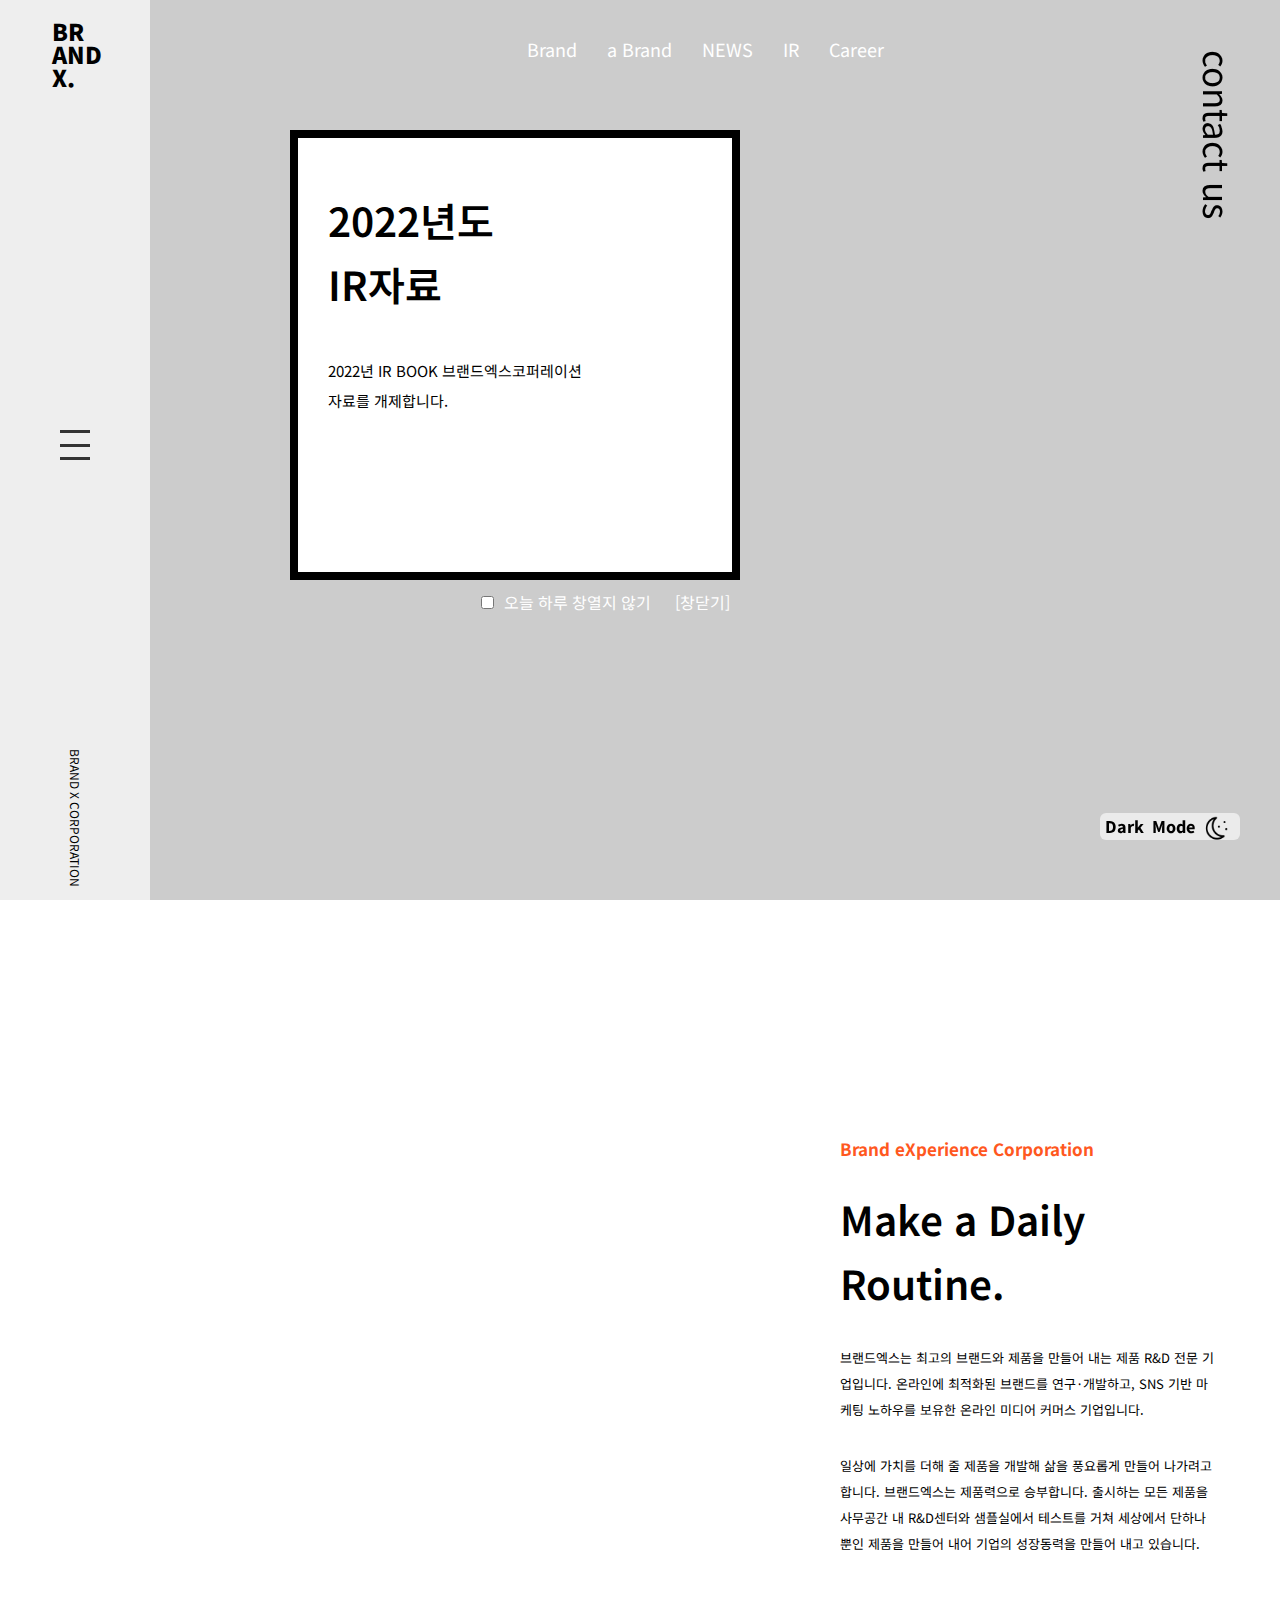
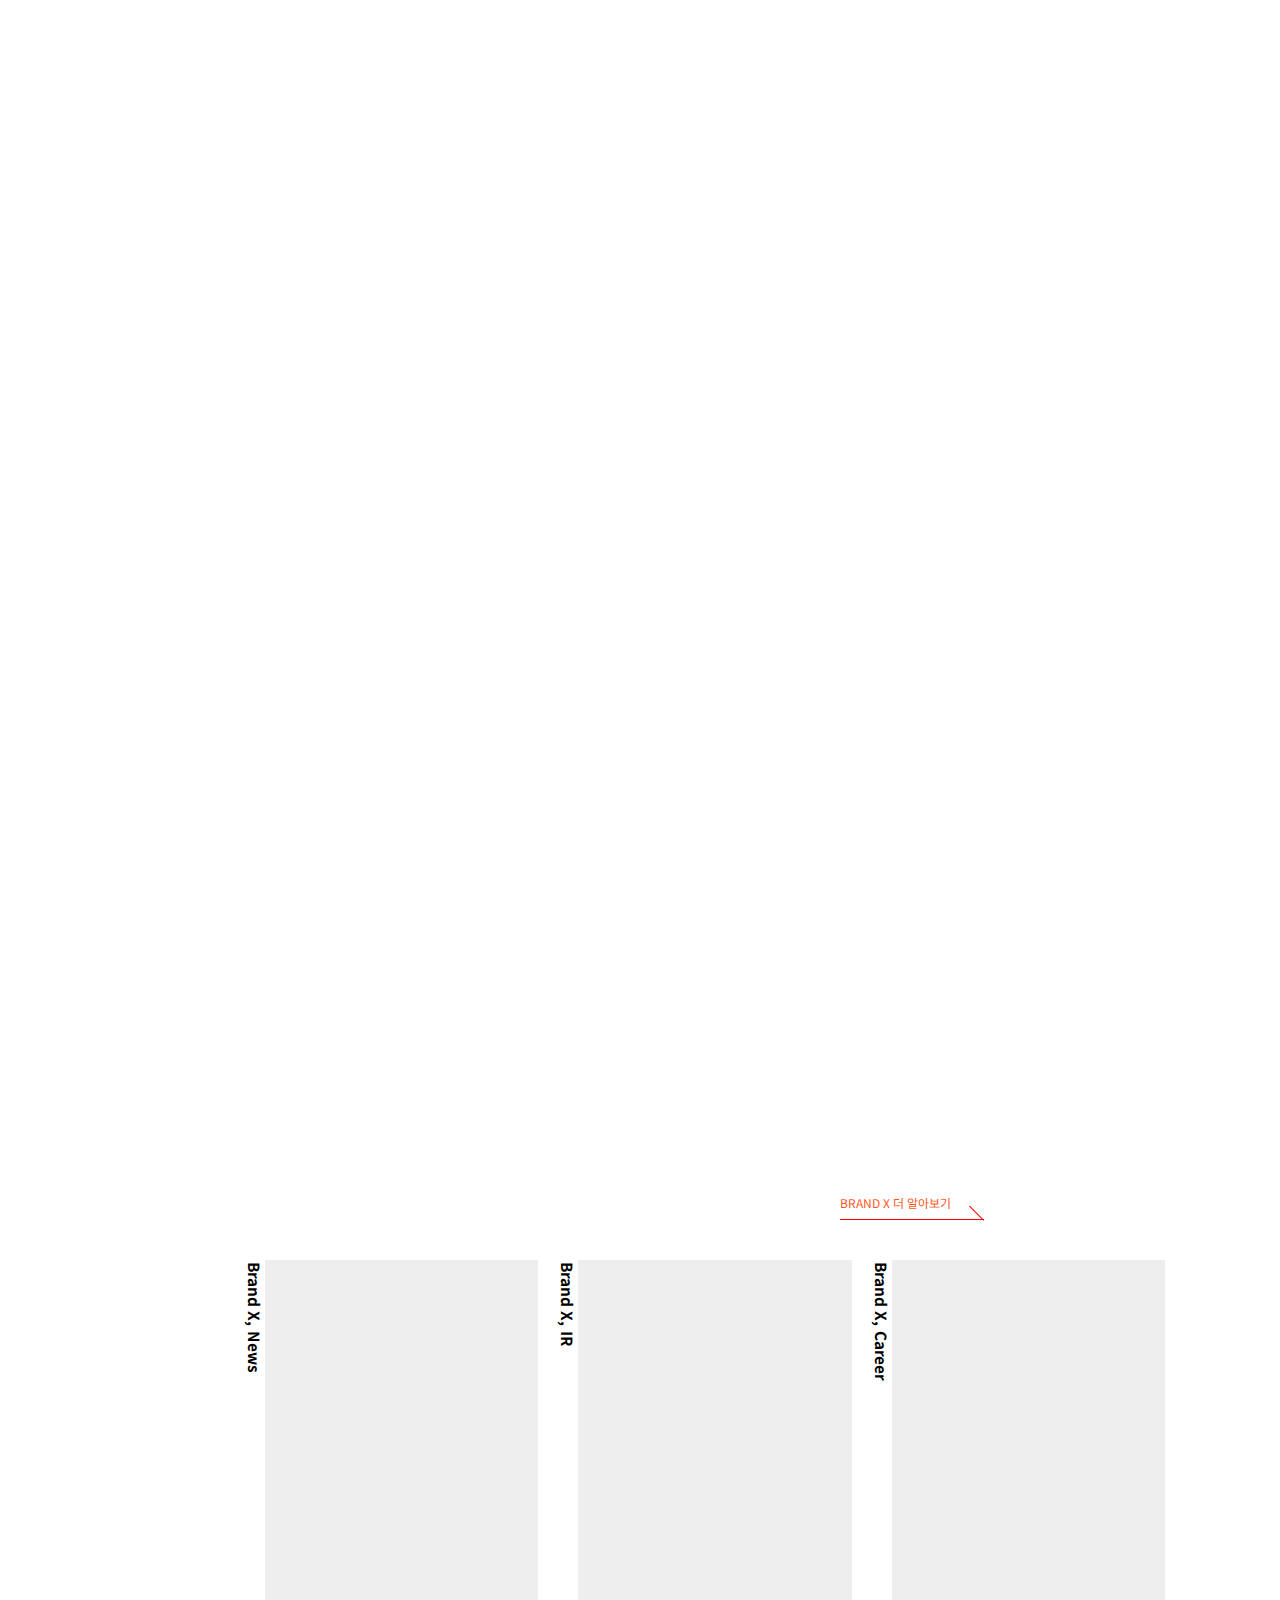
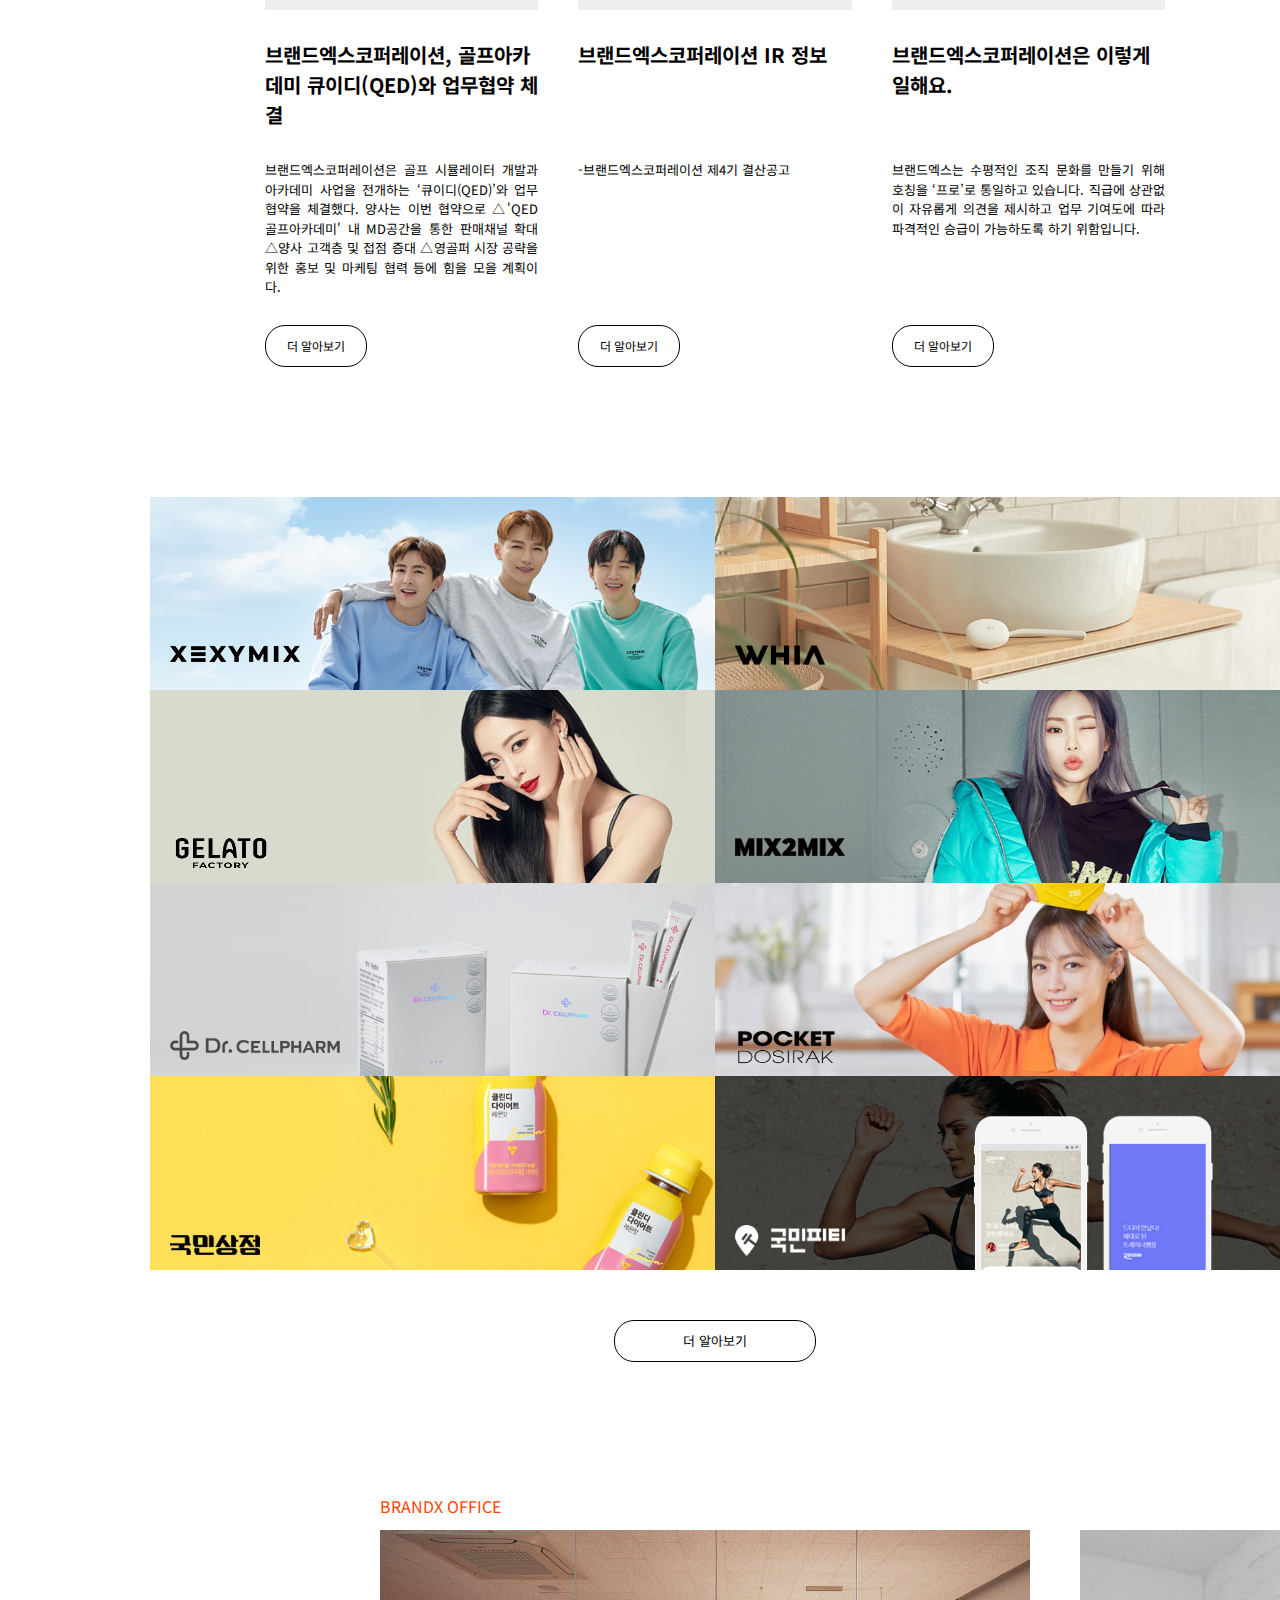
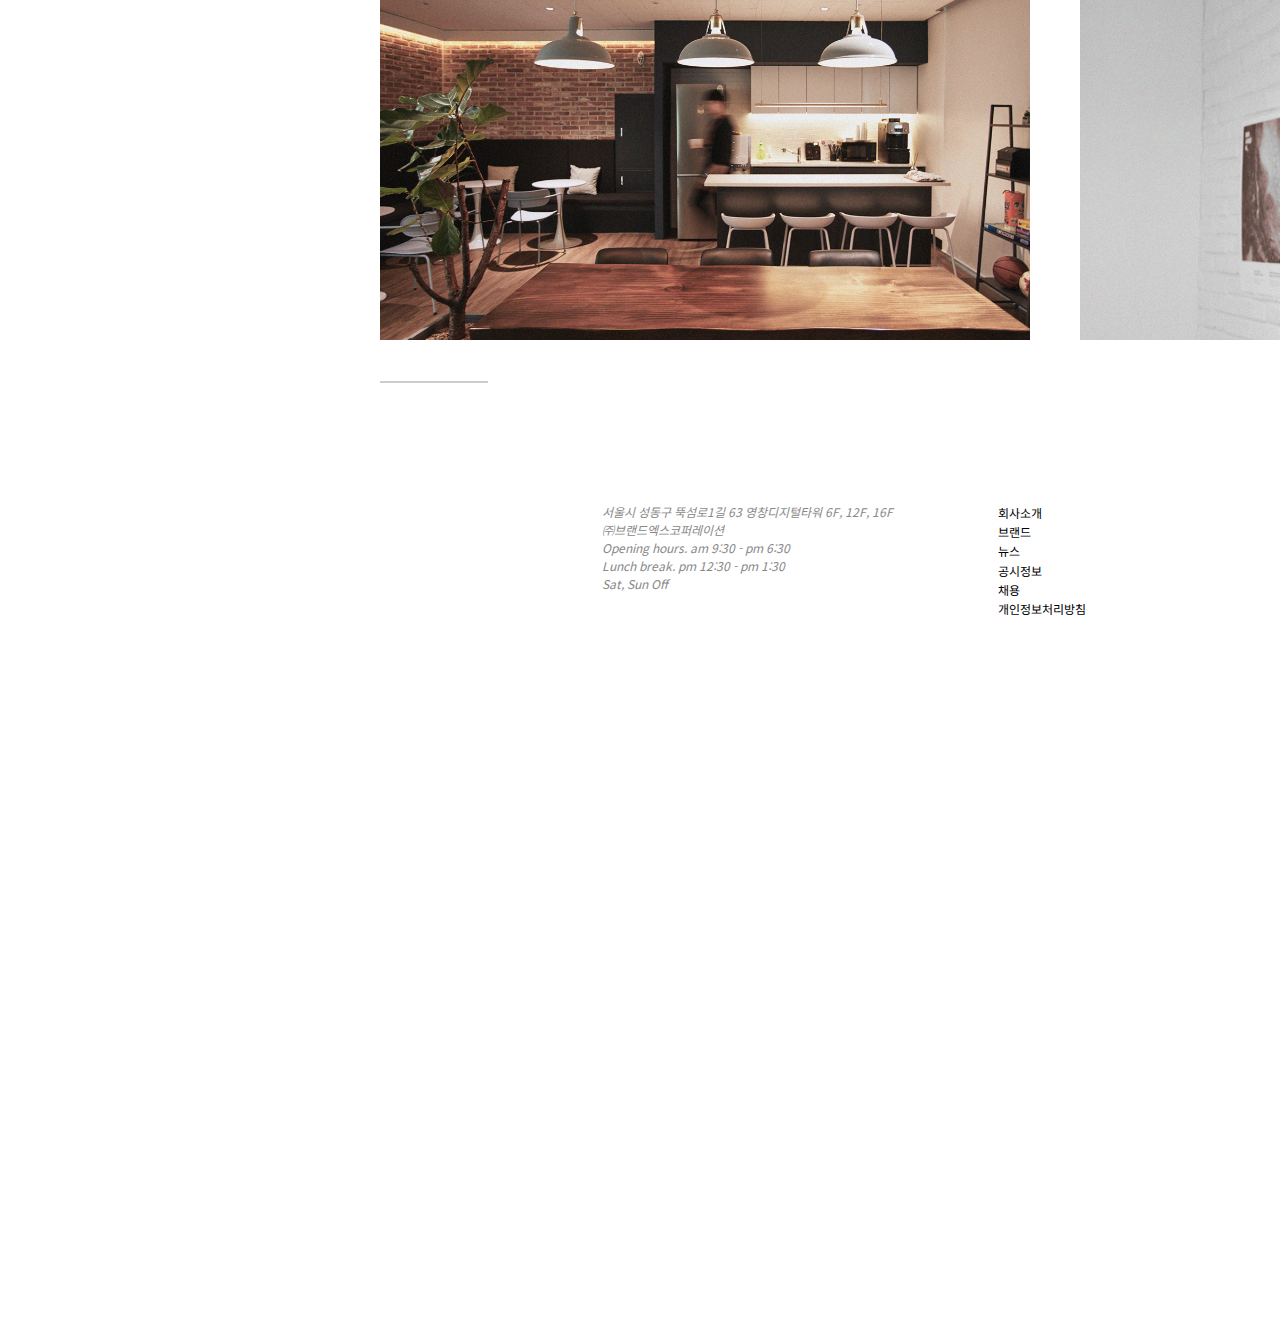
==== commit ac7caeb5: "Add files via upload" ====
--- a/index.html
+++ b/index.html
@@ -30,76 +30,7 @@
     <!-- <script type="text/javascript" src="http://cdn.jsdelivr.net/npm/slick-carousel@1.8.1/slick/slick.min.js"></script> -->
     <script type="text/javascript" src="js/slick.js"></script>
 
-    <!--  브랜드오피스 드래그 시 진행바크기 변화 --->
-    <script>
-        $(function(){
-                $('.brandOfficeSlide').slick({
-                    centerMode: true,
-                    centerPadding: '100px',
-                    arrows:false,
-                    dots: true
-                });
-                $("#brandoffice .wrap").append("<span class='progressive'></span>");
-
-                var progressiveW=$("#brandoffice .wrap .progressive").width()/6;
-                $("#brandoffice .wrap .progressive").css("width",progressiveW);
-                console.log("진행바크기 1/6 :" +$("#brandoffice .wrap .progressive").width());
-                var n;
-                $('.slick-track').on('click mouseleave',function(){
-                    n = $("#brandoffice .slick-dots .slick-active").index()+1;
-
-                    $("#brandoffice .wrap .progressive").css("width",progressiveW*n);
-                });
-        });
-    </script>
-
-
-    <!-- 프로그래시브의 너비는?
-6 / 슬릭액티브의 순서(index)+1 
-
-도트 액티브 갖고 있다면
-1. 만약 활성화 된 도트라면? 
-2. 애드클래스
-애드클래스에 = 
-프로그레시브 너비=
-100 / 활성화된 li의 번호 -->
-
-    <!-- <script>
-        $(function(){
-            $('.brandOfficeSlide').slick({
-                    centerMode: true,
-                    centerPadding: '100px',
-                    arrows:false,
-                    dots: true
-                });
-                $("#brandoffice .wrap").append("<span class='progressive'></span>");
-                // console.log(cc);
-                // var dotCount = $("#brandoffice .slick-dots li").length;
-                $(function(){
-                    var cc = $("#brandoffice .slick-dots .slick-active").index()+1;
-                    var n1=100/dotCount;
-                    if(dotCount==2){
-                        cc=$("#brandoffice .slick-dots .slick-active").index()+1;
-                        $("#brandoffice .progressive").css("width",n1*cc+"%");
-                    }
-                    if(dotCount==3){
-                        cc=$("#brandoffice .slick-dots .slick-active").index()+1;
-                        $("#brandoffice .progressive").css("width",n1*cc+"%");
-                    }
-                    if(dotCount==4){
-                        cc=$("#brandoffice .slick-dots .slick-active").index()+1;
-                        $("#brandoffice .progressive").css("width",n1*cc+"%");
-                    }
-                    if(dotCount==8){
-                        cc=$("#brandoffice .slick-dots .slick-active").index()+1;
-                        $("#brandoffice .progressive").css("width",n1*cc+"%");
-                    }
-                    if($("#brandoffice ul .slick-dots").has(".slick-active")){
-                        $("#brandoffice .progressive").css("width",n1+"%");
-                    }
-                });
-        });
-    </script> -->
+    
     <!-- 팝업 슬라이드 --->
     <script>
         $(function(){
@@ -117,7 +48,7 @@
             });
         });
     </script>
-    <!-- 모드 전환 -->
+    <!--라이트 / 다크 모드 전환 -->
 	<script>
         $(function(){
             $("aside a.mode").click(function(){
@@ -125,6 +56,28 @@
                 $("body").toggleClass("bodyDark");
                 return false;
             });
+        });
+    </script>
+    <!--  brandoffice 드래그 시 진행바크기 변화 --->
+    <script>
+        $(function(){
+                $('.brandOfficeSlide').slick({
+                    centerMode: true,
+                    centerPadding: '100px',
+                    arrows:false,
+                    dots: true
+                });
+                $("#brandoffice .wrap").append("<span class='progressive'></span>");
+
+                var progressiveW=$("#brandoffice .wrap .progressive").width()/6;
+                $("#brandoffice .wrap .progressive").css("width",progressiveW);
+                console.log("진행바크기 1/6 :" +$("#brandoffice .wrap .progressive").width());
+                var n;
+                $('.slick-track').on('click mouseleave',function(){
+                    n = $("#brandoffice .slick-dots .slick-active").index()+1;
+
+                    $("#brandoffice .wrap .progressive").css("width",progressiveW*n);
+                });
         });
     </script>
     <!-- 문서 로딩 시 -->
@@ -139,121 +92,107 @@
                     $("header .wrap ul.gnb").toggleClass("moveShow");
                     return false;
                 });
-
                 //타이틀 첫번째 목록 표시
                 $("#title ul.slide li:eq(0)").addClass("currentSlide");
-                //타이틀 제목 클릭 시 해당 li가 보이게
+                //타이틀 제목 클릭 시 해당 li 나타남
                 $("#title ul.slide li").click(function(){
                     $(this).addClass("currentSlide");
                     $(this).siblings().removeClass("currentSlide");
                 });
-
                 // 타이틀 영역 위 대메뉴만 배치 gnb 메뉴를 타이틀 영역으로 복제, 이동
-                $("#title .wrap").prepend("<div class='tMenu'></div>"); //append나 prepend는 신규 추가
-                $("header .gnb").clone().appendTo(".tMenu"); //appendTo는 기존에 있는 태그를 추가해주는 기능 
+                $("#title .wrap").prepend("<div class='tMenu'></div>");
+                $("header .gnb").clone().appendTo(".tMenu");
                 $(".tMenu .sub").remove();
 
 
                 var n=1; //nth 1번부터
                 $(".tMenu li").each(function(){
                     $(this).children().children().prependTo(".tMenu li:nth-child("+n+")");
-                    n++; //n의 값을 1씩 증가시켜라(증감연산자)
-                });
-                // $(".tMenu li h2 a").prependTo(".tMenu li");
+                    n++;
+                });
                 $(".tMenu li h2").remove();
-
-                //ethics 없애고 contact..옮기기 
+                //ethics 없애고 contact 옮기기 
                 $(".tMenu li:eq(4)").remove();
-                //$(".tMenu li:eq(5) a").appendTo(".tMenu");
                 $(".tMenu li:eq(5) a").insertAfter(".tMenu");
                 $(".tMenu + a").text("contact us");
 
-
-                // 소개 부분 스크롤 이벤트 -스크롤 > 고정 > 다시 스크롤
+                //introduction 스크롤 이벤트 (스크롤 > 고정 > 다시 스크롤)
+                var introduction=$("#introduction").offset().top;
+                var introductionTop=$("#introduction .right").offset().top;
+                var introductionH=$("#introduction").innerHeight(); //패딩값 포함한 높이는 innerHeigh()
+                var introductionRight= $("#introduction .right");
+
+                var news=$("#news").offset().top;
+                var winH=$(window).height();
                 
-                //console.log($("#introduction .right").offset());
-                    var introduction=$("#introduction").offset().top;
-                    var introductionTop=$("#introduction .right").offset().top;
-                    var introductionH=$("#introduction").innerHeight(); //패딩값 포함한 높이는 innerHeigh()
-                    var introductionRight= $("#introduction .right");
-
-                    var news=$("#news").offset().top;
-                    var winH=$(window).height();
+                // 함계해요 우리와.
+                var transY=0; 
+                var fTogether=$("footer .together").offset().top-$(window).height();         
+                
+                //스크롤 이벤트
+                $(window).scroll(function(){
+                    windowTop=$(window).scrollTop();
                     
-                    // 함계해요 우리와.
-                    var transY=0; 
-                    var fTogether=$("footer .together").offset().top-$(window).height();
-                    console.log("ftogether111: "+fTogether);
-                    
-                    $(window).scroll(function(){
-                        windowTop=$(window).scrollTop();
-                        
-                        //스크롤 시 팝업창 작아짐
-                        var st = $(window).scrollTop();
-                        if(st>300){
-                            st=0
-                        }else{
-                            st=(300-st) / 300;
-                        }
-                        // 다크모드 선택 창 숨기기
-                        var modeT = $(window).height() - $("aside a.mode").offset().top;
-
-                        if(windowTop > modeT && windowTop < fTogether){
-                            $("aside a.mode").stop().fadeTo(300,0.4);
-                            $("aside a.mode").css({"transform":"scale(0.4)","transform-origin":"100% 50%"});
-                            $("aside a.mode").on("mouseenter",
-                            function(){
-                                $("aside a.mode").stop().fadeTo(300,1);
-                                $("aside a.mode").css({"transform":"scale(1)","transform-origin":"100% 50%"});
-                            });
-
-                        }
-                        if(windowTop < modeT || windowTop > fTogether){
+                    //스크롤 시 팝업창 작아짐
+                    var st = $(window).scrollTop();
+                    if(st>300){
+                        st=0
+                    }else{
+                        st=(300-st) / 300;
+                    }
+
+                    // 다크모드 선택 창 숨기기
+                    var modeT = $(window).height() - $("aside a.mode").offset().top;
+
+                    if(windowTop > modeT && windowTop < fTogether){
+                        $("aside a.mode").stop().fadeTo(300,0.4);
+                        $("aside a.mode").css({"transform":"scale(0.4)","transform-origin":"100% 50%"});
+                        $("aside a.mode").on("mouseenter",
+                        function(){
                             $("aside a.mode").stop().fadeTo(300,1);
                             $("aside a.mode").css({"transform":"scale(1)","transform-origin":"100% 50%"});
+                        });
+                    }
+                    if(windowTop < modeT || windowTop > fTogether){
+                        $("aside a.mode").stop().fadeTo(300,1);
+                        $("aside a.mode").css({"transform":"scale(1)","transform-origin":"100% 50%"});
+                    }
+                    $("#showimage").css({"transform":"scale("+st+")","opacity":st});
+
+                    //contact 크기, 색조정 원래대로 & 로고 이동
+                    if(windowTop<introduction){
+                        $("#title .tMenu + a").removeClass("contacttMove");
+                    }
+                    if(windowTop>introduction){
+                        $("#title .tMenu + a").addClass("contacttMove");
+                    }
+                    if($(window).width()>1200){
+                        // introduction 우측 고정
+                        if(windowTop >= introductionTop && windowTop < news-winH){
+                            introductionRight.removeClass("introPt").css("top","50px");
+                            introductionRight.addClass("fixed");
+                            // contact 크기, 색 조정
+                            $("#title .tMenu + a").addClass("contacttMove");
+                        }                        
+                        //news 위치시 소개 우측 위로 이동
+                        if(windowTop >= news-winH){
+                            introductionRight.removeClass("fixed");
+                            introductionRight.addClass("introPt").css("top",introductionH-winH);   
                         }
-                        $("#showimage").css({"transform":"scale("+st+")","opacity":st});
-
-                        //contact 크기, 색조정 원래대로 & 로고 이동
-                        if(windowTop<introduction){
-                            $("#title .tMenu + a").removeClass("contacttMove");
-                        }
-                        if(windowTop>introduction){
-                            $("#title .tMenu + a").addClass("contacttMove");
-                        }
-                        if($(window).width()>1200){
-                            // 소개 우측 고정
-                            if(windowTop >= introductionTop && windowTop < news-winH){ //offset.top은 앞에 꺼부터 .right부분 윗부분 올 때까지
-                                introductionRight.removeClass("introPt").css("top","50px");
-                                introductionRight.addClass("fixed");
-                                // contact 크기, 색 조정
-                                $("#title .tMenu + a").addClass("contacttMove");
-                            }
-                            //console.log( $(window).scrollTop());
-                            
-                            //뉴스 위치시 소개 우측 위로 이동
-                            if(windowTop >= news-winH){
-                                introductionRight.removeClass("fixed");
-                                introductionRight.addClass("introPt").css("top",introductionH-winH);
-                                
-                            }
-                            // 소개 위치 이전 시 소개 우측 고정 해제
-                            if(windowTop < introductionTop)
-                            introductionRight.removeClass("fixed");
-                            //contact us 작아지게
-                        }
-                    });
+                        // introduction 위치 이전 시 소개 우측 고정 해제
+                        if(windowTop < introductionTop)
+                        introductionRight.removeClass("fixed");
+                    }
+                });
                     //윈도우 리사이즈
                     $(window).resize(function(){
                         winH=$(window).height();
-                        //console.log(winH);
-                        //windowTop=$(window).scrollTop();
                         introduction=$("#introduction").offset().top;
                         introductionTop=$("#introduction .right").offset().top;
                         introductionH=$("#introduction").innerHeight(); //패딩값 포함한 높이는 innerHeigh()
                     });
 
-                //브랜드섹션 호버 효과
+                //#brand 섹션 호버시 8번만 색상 다르게 변경
                 $("#brand ul li a").hover(
                     function(){
                         $(this).children("p").removeClass("hide");
@@ -271,45 +210,22 @@
                         $(this).children(".white").remove();
                     }
                 );
-                // 풋터 함께해요 우리와 부분
+                //footer 함께해요 우리와 배경 사이즈 조절
                 var transY=0; 
                 var fTogether=$("footer .together").offset().top-$(window).height();
 
                 $(window).scroll(function(){
                     if($(window).scrollTop()>fTogether+$("footer .together").height()*0.66){
-                        // if(transY <=70){
-                        //     transY +=10;                       
-                        // }
-                        // $("footer .together h2").stop().animate({"margin-top":-transY},1500);
-                        // console.log(transY);
-
-                        /*
-                        $("footer .together h2").addClass("togetherHup");
-                        $("footer .together").addClass("togetherBg");
-                        */
-                       scrollY = $(window).scrollTop() % (fTogether + $("footer .together").height()*0.66); //3분의 2위치 지점.... %는 나머지를 뜻 함
+                       scrollY = $(window).scrollTop() % (fTogether + $("footer .together").height()*0.66);
                         $("footer .together h2").css({"margin-top":-scrollY / 2});
-                        $("footer .together").css({"background-size":"auto " + (100+scrollY / 20) + "%"}); //auto 뒤에 여백 필요함
-
+                        $("footer .together").css({"background-size":"auto " + (100+scrollY / 20) + "%"}); 
                     }
                     if($(window).scrollTop()<fTogether+$("footer .together").height()*0.66){
-                        // if(transY >=0){
-                        //     transY -=10;                       
-                        // }
-                        // $("footer .together h2").stop().animate({"margin-top":-transY},1500);
-                        // console.log(transY);
-
-                        /*
-                        $("footer .together h2").removeClass("togetherHup");
-                        $("footer .together").removeClass("togetherBg");
-                        */
-                        
                     }
                 });
             }
         );
     </script>
-
 </head>
 
 <body>
@@ -411,9 +327,9 @@
                 </span>
                 <script language="JavaScript" type="text/javascript">
                     function closeWin(){
-                      var chk = document.getElementById('Notice') //id가 notice인 요소를 가져와서 변수에 넣는다.
+                      var chk = document.getElementById('Notice')
                       if ( chk.checked ) {
-                            setCookie( "Notice", "done" , 1); // 1 은 1일을 뜻함.
+                            setCookie( "Notice", "done" , 1);
                       }
                     }
                     if ( getCookie( "Notice" ) == "done" ) {
--- a/css/main.css
+++ b/css/main.css
@@ -237,7 +237,6 @@
 }
 
 #brand .wrap {
-  
   max-width: 100%;
 }
 
@@ -485,4 +484,7 @@
   margin-top: 40px;
   width: calc(100% - 250px);
   transition: all 0.5s;
+}
+#brandoffice .slick-dots li{
+   opacity: 0;
 }--- a/css/responsive.css
+++ b/css/responsive.css
@@ -1,4 +1,4 @@
-@media screen and (max-height:560px){
+@media screen and (max-width:499px){
   header .wrap ul.gnb.moveShow{
     flex-direction: initial;
     flex-wrap: wrap;
@@ -12,6 +12,20 @@
   header .wrap ul.gnb li ul.sub li{
     width: 100%;
   }
+  #title .wrap{
+    padding-left: initial;
+  }
+  #brandoffice .wrap{
+    width: 100%;
+    box-sizing: border-box;
+  }
+  #brandoffice ul.brandOfficeSlide li{ 
+    padding: 0 3px !important;
+  }
+  .progressive{
+    width: 100%;
+    margin:0 3px;
+  }
 }
 @media screen and (max-width:768px){
 /* --> common   */
@@ -39,6 +53,7 @@
     justify-content: space-between;
     padding-left: 20px;
     padding-top: initial;
+    width: 100%;
   }
   header .wrap::before{
     display: none;
@@ -164,15 +179,19 @@
     width: 100%;
     height: 200px;
   }
-/*  ㅂ브블브래랜ㄷ드등드오옾오피핏피스  */
+/*  브랜드오피스  */
   #brandoffice .wrap{
     width: 100%;
     box-sizing: border-box;
   }
   #brandoffice ul.brandOfficeSlide li{
     
-  transform: initial;
-  padding: 0 10px;
+  /*! transform: initial; */
+    padding: 0 10px;
+  }
+  .progressive{
+    width: 100%;
+    margin:0 10px;
   }
 /*  footer  */
   footer .wrap{
@@ -195,11 +214,4 @@
   box-sizing: border-box;
   margin-top: 30px;
   }
-} 
-  
-  
-/* 태블릿 ------------------------------------------------*/
-@media screen and (max-width:1024px){
-
-
 }